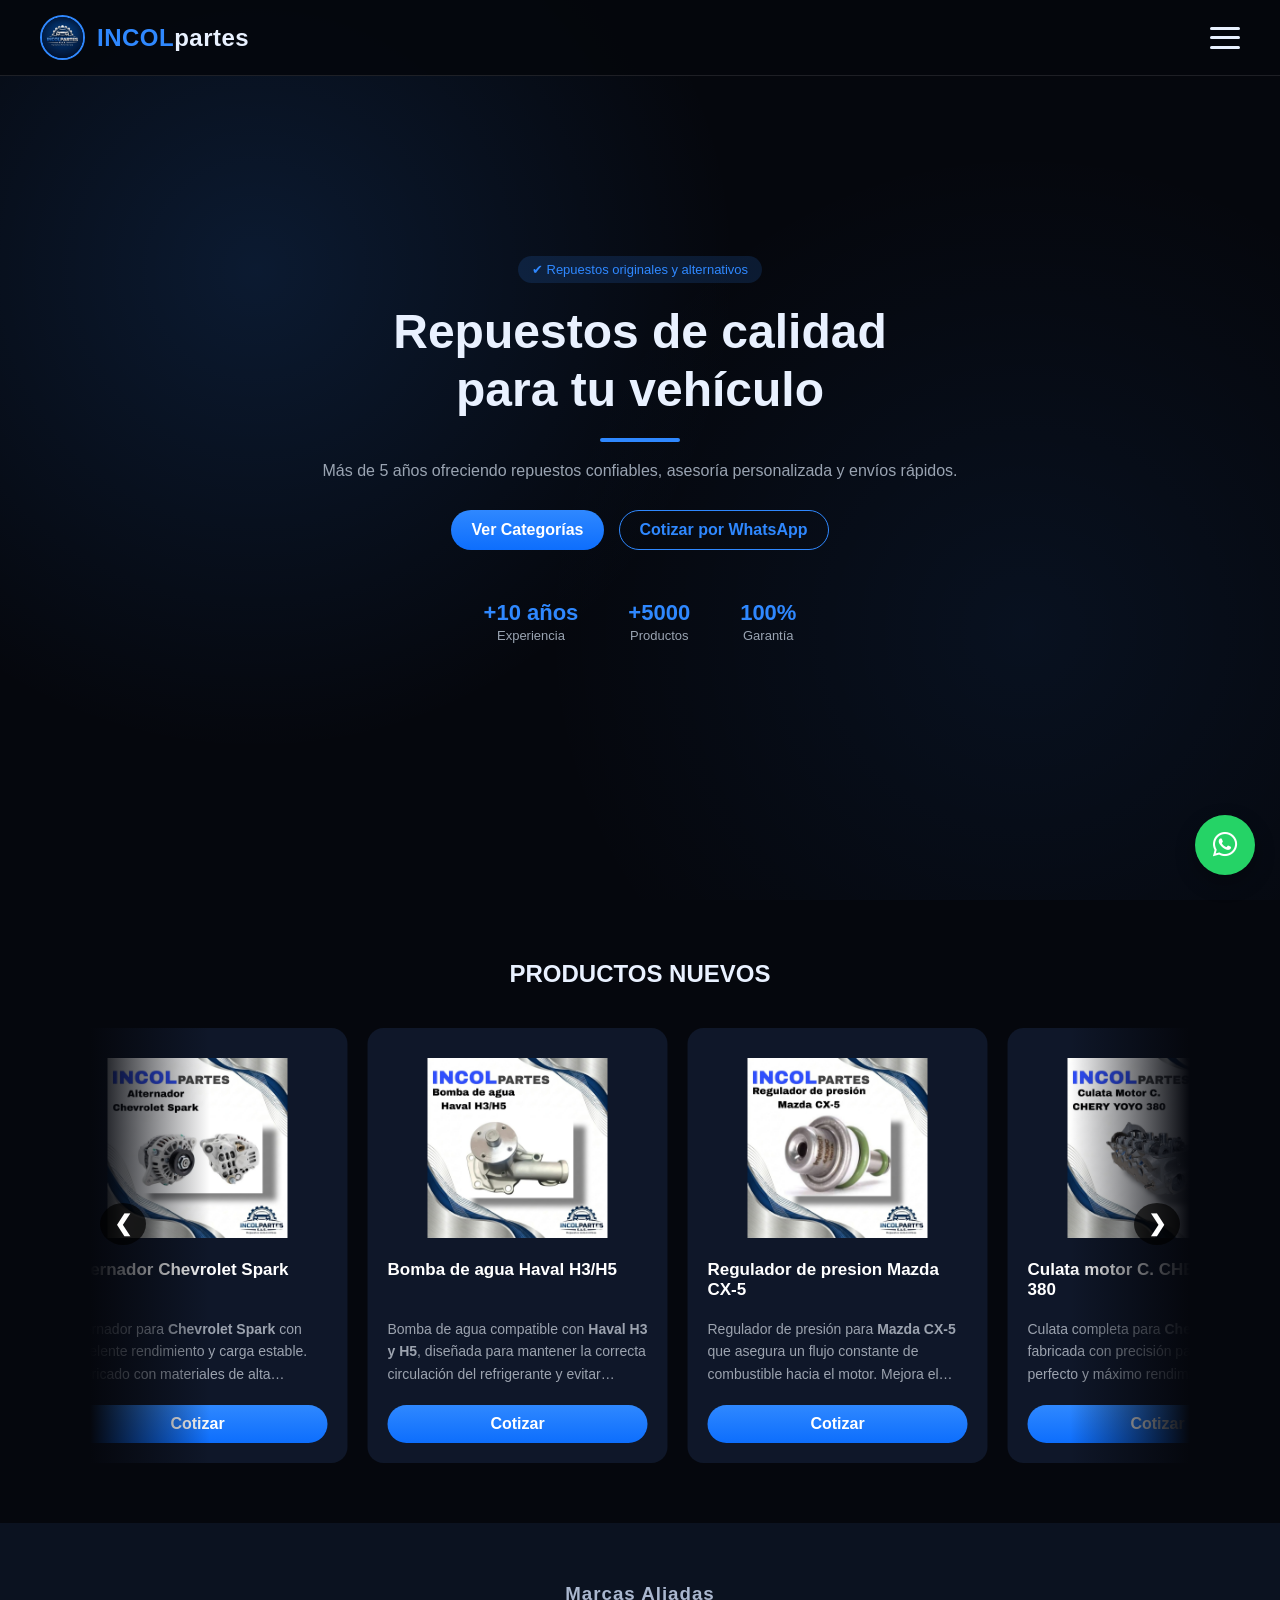
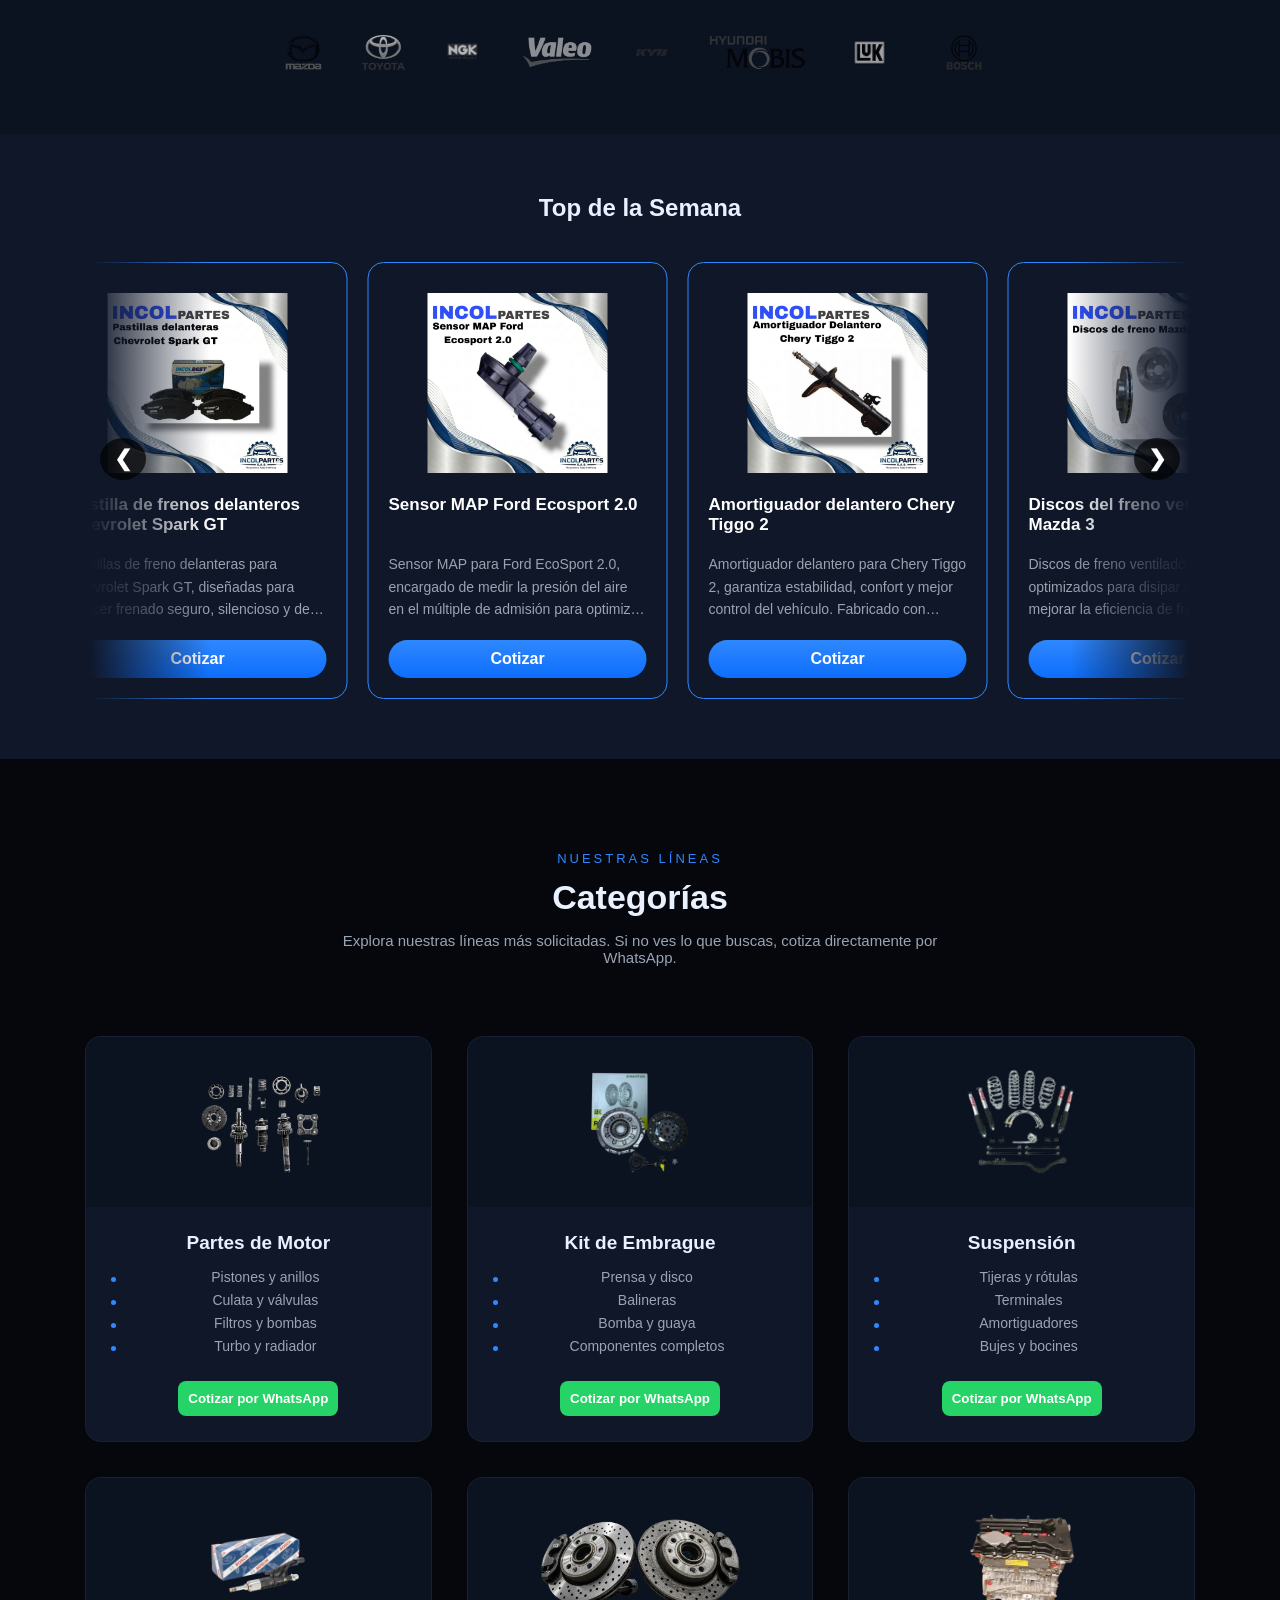
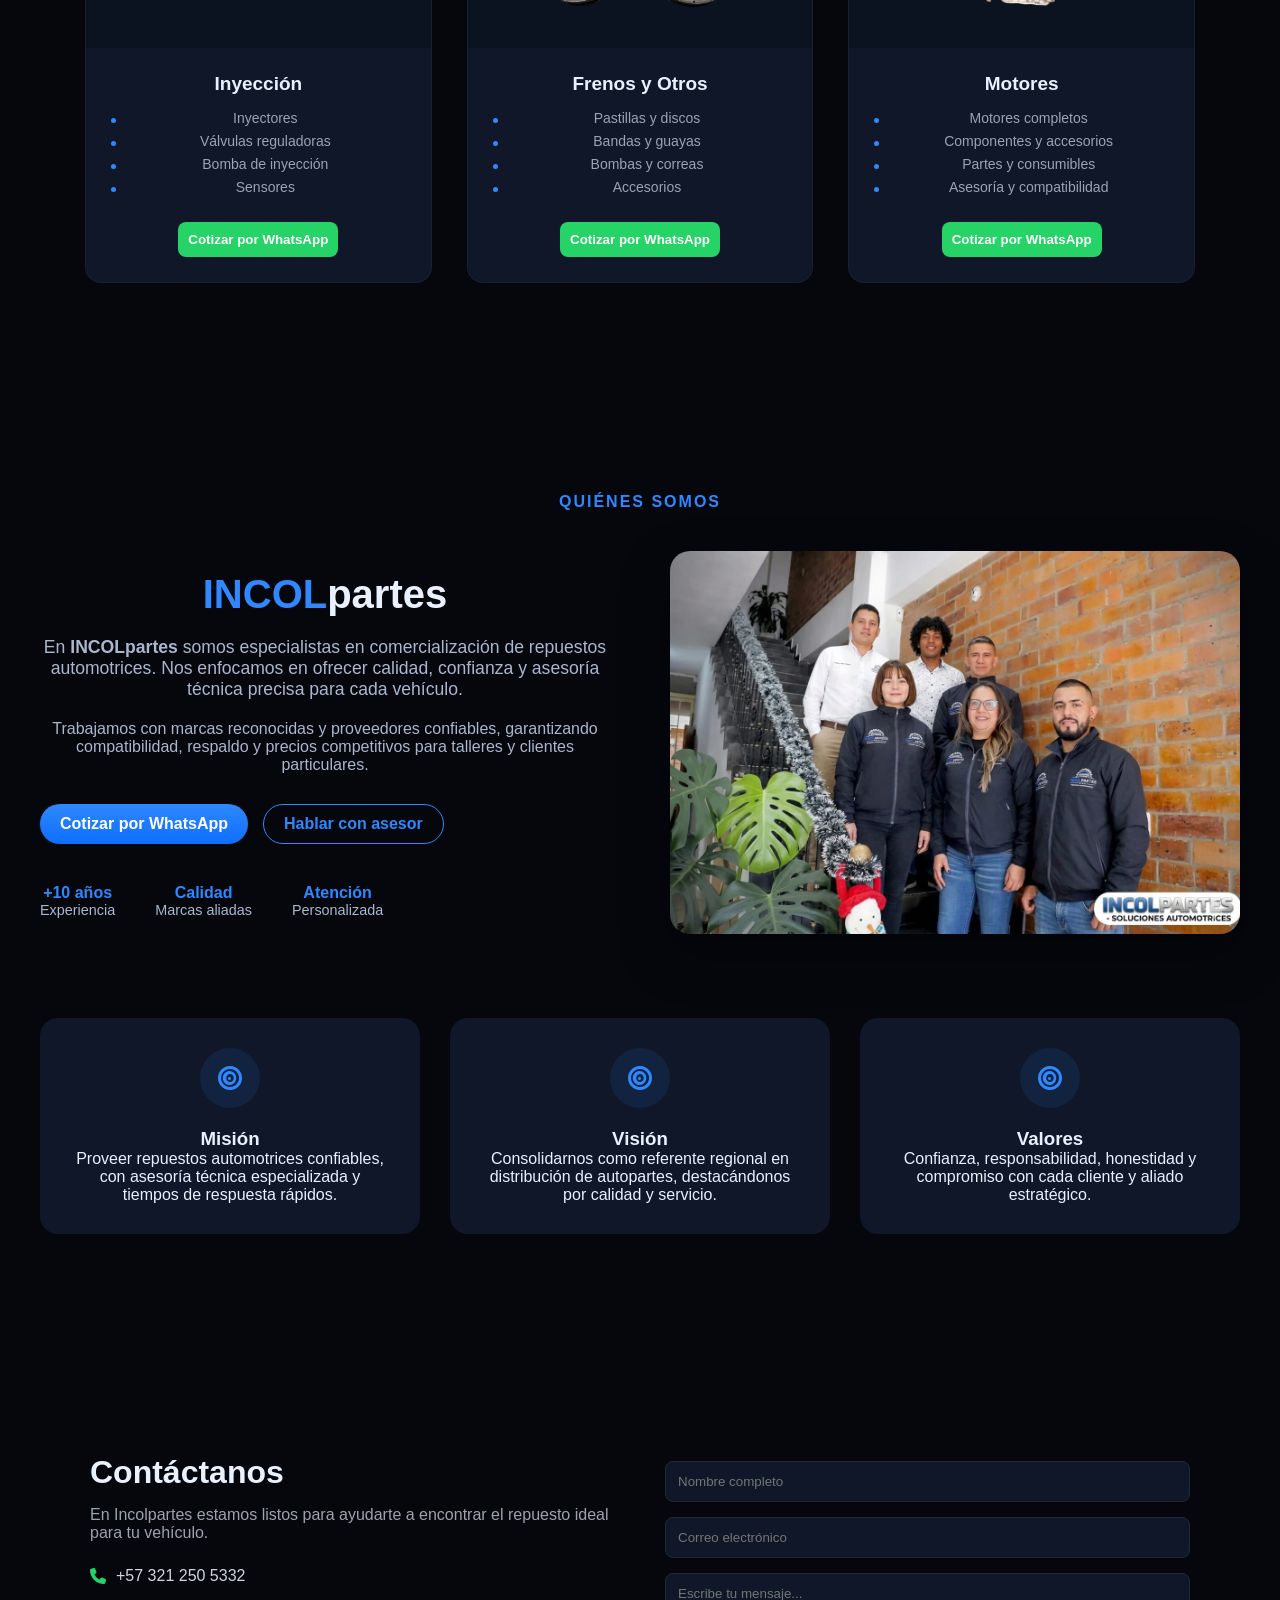
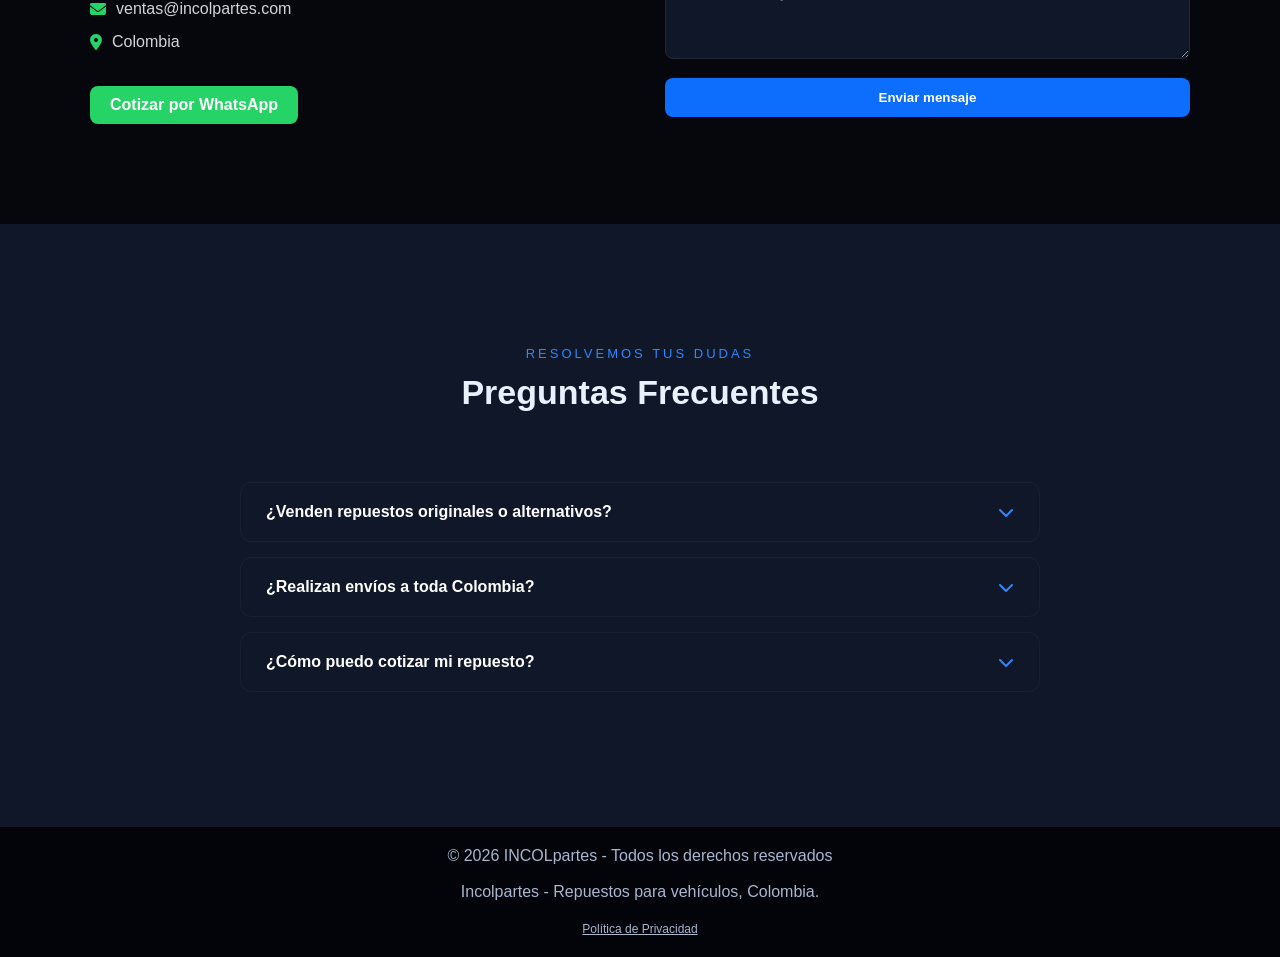
==== index.html @ 08ea93b8 "version final" ====
<!doctype html>
<html lang="es">

<head>
  <meta charset="UTF-8" />
  <meta name="viewport" content="width=device-width, initial-scale=1.0" />
  <meta name="keywords" content="
repuestos,
autopartes,
repuestos para carros,
repuestos hyundai,
repuestos kia,
repuestos ssangyong,
repuestos chevrolet,
autopartes bogotá,
autopartes colombia,
repuestos originales,
repuestos alternativos,
venta de repuestos,
repuestos diésel,
repuestos gasolina,
culatas,
kit de embrague,
suspensión,
inyectores,
frenos,
motores,
cotizar repuestos,
repuestos por whatsapp
">
  <meta name="author" content="INCOLpartes">
  <meta name="robots" content="index, follow">
  <meta name="description"
    content="¿Buscas repuestos para tu Mazda, Kia o Chevrolet? En INCOLpartes cotizamos tus autopartes por WhatsApp con envíos rápidos a toda Colombia. ¡Calidad garantizada!">
  <title>Repuestos para Carros en Colombia | Autopartes Originales INCOLpartes</title>
  <link rel="icon" type="img/png" href="assets/img/logo.jpeg">
  <link rel="stylesheet" href="styles.css" />
  <link rel="stylesheet" href="https://cdnjs.cloudflare.com/ajax/libs/font-awesome/6.5.0/css/all.min.css" />

</head>
<a href="https://wa.me/573212505332?text=Hola,%20quiero%20cotizar%20un%20repuesto" class="whatsapp-float"
  target="_blank">
  <i class="fab fa-whatsapp"></i>
</a>

<body>
  <!-- HEADER -->
  <header class="header">
    <div class="logo-container">
      <a href="index.html" class="logo-link">
        <img src="assets/img/logo.jpeg" alt="Repuestos INCOLpartes en Colombia para toda Colombia" class="logo" />
        <h2 class="brand-text"><span>INCOL</span>partes</h2>
      </a>
    </div>

    <div class="menu-container">
      <div class="hamburger" id="hamburger">
        <span></span>
        <span></span>
        <span></span>
      </div>
      <nav class="dropdown" id="dropdown">
        <a href="index.html">Inicio</a>
        <a href="#categorias-estaticas">Categorías</a>
        <a href="#top">Top Semana</a>
        <a href="#faq">Preguntas</a>
        <a href="#nosotros">Nosotros</a>
        <a href="#contacto">Contacto</a>
      </nav>
    </div>
  </header>

  <!-- HERO -->
  <section class="hero">
    <div class="hero-content">

      <span class="hero-badge">✔ Repuestos originales y alternativos</span>

      <h1>
        Repuestos de calidad<br>
        para tu vehículo
      </h1>

      <div class="hero-line"></div>

      <p>
        Más de 5 años ofreciendo repuestos confiables,
        asesoría personalizada y envíos rápidos.
      </p>

      <div class="hero-buttons">
        <a href="#categorias-estaticas" class="btn-primary">Ver Categorías</a>
        <a href="https://wa.me/573212505332?text=Hola,%20quiero%20cotizar%20un%20repuesto" class="btn-secondary">Cotizar
          por WhatsApp</a>
      </div>

      <div class="hero-stats">
        <div>
          <strong>+10 años</strong>
          <span>Experiencia</span>
        </div>
        <div>
          <strong>+5000</strong>
          <span>Productos</span>
        </div>
        <div>
          <strong>100%</strong>
          <span>Garantía</span>
        </div>
      </div>

    </div>
  </section>

  <!-- CATEGORÍAS -->
  <section id="categorias" class="section carousel-section">
    <h2>PRODUCTOS NUEVOS</h2>

    <div class="carousel-container">
      <div class="carousel">
        <button class="arrow left" onclick="moveSlide('cat', -1)">❮</button>

        <div class="carousel-track" id="cat-track">
          <div class="card">
            <img src="assets/img/A Chevrolet.png" alt="Alternador Chevrolet Spark" loading="lazy" />
            <h3>Alternador Chevrolet Spark</h3>
            <p>Alternador para <strong>Chevrolet Spark</strong> con excelente rendimiento y carga estable. Fabricado con
              materiales de
              alta durabilidad, garantiza un óptimo funcionamiento del sistema eléctrico y mayor vida útil de la
              batería.</p>
            <a href="https://wa.me/573212505332?text=Hola,%20quisiera%20cotizar%20el%20alternador%20del%20Chevrolet%20Spark%20"
              target="_blank" class="btn-primary">
              Cotizar
            </a>
          </div>

          <div class="card">
            <img src="assets/img/BA-Haval.png" alt="Bomba de agua Haval H3/H5" loading="lazy" />
            <h3>Bomba de agua Haval H3/H5</h3>
            <p>Bomba de agua compatible con <strong>Haval H3 y H5</strong>, diseñada para mantener la correcta
              circulación del
              refrigerante y evitar sobrecalentamientos. Alta resistencia y ajuste perfecto para una instalación segura.
            </p>
            <a href="https://wa.me/573212505332?text=Hola,%20quisiera%20cotizar%20la%20bomba%20de%20agua%20haval%20H3/%20H5"
              target="_blank" class="btn-primary">
              Cotizar
            </a>
          </div>

          <div class="card">
            <img src="assets/img/RP-Mazda CX-5.png" alt="Regulador de presion Mazda CX-5" loading="lazy" />
            <h3>Regulador de presion Mazda CX-5</h3>
            <p>Regulador de presión para <strong>Mazda CX-5</strong> que asegura un flujo constante de combustible hacia
              el motor. Mejora
              el rendimiento, la eficiencia y la estabilidad del sistema de inyección.</p>
            <a href="https://wa.me/573212505332?text=Hola,%20quisiera%20cotizar%20el%20Regulador%20de%20presion%20del%20Mazda%20CX-5"
              target="_blank" class="btn-primary">
              Cotizar
            </a>
          </div>

          <div class="card">
            <img src="assets/img/CM Cherry.png" alt="Culata motor C. CHERRY YOYO 380" loading="lazy" />
            <h3>Culata motor C. CHERRY YOYO 380</h3>
            <p>Culata completa para <strong>Chery Yoyo 380</strong>, fabricada con precisión para un sellado perfecto y
              máximo
              rendimiento del motor. Ideal para reparaciones mayores y restauraciones confiables.</p>
            <a href="https://wa.me/573212505332?text=Hola,%20quisiera%20cotizar%20la%20Culata%20del%20motor%20C.%20Cherry%20Yoyo%20380"
              target="_blank" class="btn-primary">
              Cotizar
            </a>
          </div>

          <div class="card">
            <img src="assets/img/BA JINBEI.png" alt="Bomba de aceite JINBEI H2" loading="lazy" />
            <h3>Bomba de aceite JINBEI H2</h3>
            <p>Bomba de aceite para <strong>Jinbei H2</strong>, esencial para la correcta lubricación del motor.
              Mantiene la presión
              adecuada y protege los componentes internos contra el desgaste prematuro.</p>
            <a href="https://wa.me/573212505332?text=Hola,%20quisiera%20cotizar%20la%20la%20Bomba%20de%20aceite%20JINBEI%20H2%20"
              target="_blank" class="btn-primary">
              Cotizar
            </a>
          </div>

          <div class="card">
            <img src="assets/img/KC JAC.png" alt="Kit de Clutch JAC J6" loading="lazy" />
            <h3>Kit de Clutch JAC J6</h3>
            <p>Kit de clutch completo <strong>JAC J6</strong>, incluye disco, prensa y balinera. Proporciona cambios
              suaves, mejor
              transmisión de potencia y mayor durabilidad en condiciones exigentes.</p>
            <a href="https://wa.me/573212505332?text=Hola,%20quisiera%20cotizar%20el%20Kit%20de%20clutch%20JAC%20J6%20"
              target="_blank" class="btn-primary">
              Cotizar
            </a>
          </div>

          <div class="card">
            <img src="assets/img/BG Toyota H.png" alt="Bomba de gasolina Toyota Hilux" loading="lazy" />
            <h3>Bomba de gasolina Toyota Hilux</h3>
            <p>Bomba de gasolina para <strong>Toyota Hilux</strong> con alto desempeño y presión constante. Garantiza un
              suministro
              eficiente de combustible y un arranque confiable en todo momento.</p>
            <a href="https://wa.me/573212505332?text=Hola,%20quisiera%20cotizar%20la%20bomba%20de%20gasolina%20para%20la%20Toyota%20Hilux"
              target="_blank" class="btn-primary">
              Cotizar
            </a>
          </div>

          <div class="card">
            <img src="assets/img/MA Nissan.png" alt="otor de Arranque Nissan TIIDA" loading="lazy" />
            <h3>Motor de Arranque Nissan TIIDA</h3>
            <p>Motor de arranque para <strong>Nissan Tiida</strong>, diseñado para ofrecer encendido rápido y seguro.
              Construcción
              robusta que asegura larga vida útil y desempeño óptimo.</p>
            <a href="https://wa.me/573212505332?text=Hola,%20quisiera%20cotizar%20el%20motor%20de%20arranque%20del%20Nissan%20TIIDA%20"
              target="_blank" class="btn-primary">
              Cotizar
            </a>
          </div>
        </div>

        <button class="arrow right" onclick="moveSlide('cat', 1)">❯</button>
      </div>
    </div>
  </section>

  <section id="marcas" class="brands-section">
    <h3>Marcas Aliadas</h3>

    <div class="brands-container">
      <a href="https://www.mazda.com.co/" target="_blank">
        <img src="assets/img/mazda.png" alt="Mazda" loading="lazy" />
      </a>
      <a href="https://www.toyota.com.co/" target="_blank">
        <img src="assets/img/Toyota.png" alt="Toyota" loading="lazy" />
      </a>
      <a href="https://www.ngk.com/" target="_blank">
        <img src="assets/img/ngk.jpg" alt="NGK" loading="lazy" />
      </a>
      <a href="https://www.valeo.com/en/" target="_blank">
        <img src="assets/img/Valeo.png" alt="Valeo" loading="lazy" />
      </a>
      <a href="https://kybcolombia.com/" target="_blank">
        <img src="assets/img/KYB.png" alt="KYB" loading="lazy" />
      </a>
      <a href="https://www.mobis.com/en/index.do" target="_blank">
        <img src="assets/img/Hyundai_Mobis.png" alt="Hyundai Mobis" loading="lazy" />
      </a>
      <a href="https://www.schaeffler.de/de/" target="_blank">
        <img src="assets/img/luk.png" alt="LUK" loading="lazy" />
      </a>
      <a href="https://www.bosch.com.co/" target="_blank">
        <img src="assets/img/BOSCH.png" alt="Bosch" loading="lazy" />
      </a>
    </div>
  </section>

  <!-- TOP DE LA SEMANA -->
  <section id="top" class="section alt carousel-section">
    <h2>Top de la Semana</h2>

    <div class="carousel-container">
      <div class="carousel">
        <button class="arrow left" onclick="moveSlide('top', -1)">❮</button>

        <div class="carousel-track" id="top-track">
          <div class="card highlight">
            <img src="assets/img/PD Chevrolet.png" loading="lazy" />
            <h3>Pastilla de frenos delanteros Chevrolet Spark GT</h3>
            <p>Pastillas de freno delanteras para Chevrolet Spark GT, diseñadas para ofrecer frenado seguro, silencioso
              y de alta durabilidad. Excelente desempeño tanto en ciudad como en carretera.</p>
            <a href="https://wa.me/573212505332?text=Hola,%20quisiera%20cotizar%20las%20pastillas%20delanteras%20del%20Chevrolet%20Spark%20GT"
              target="_blank" class="btn-primary">
              Cotizar
            </a>
          </div>

          <div class="card highlight">
            <img src="assets/img/sensor MAP Ford.png" loading="lazy" />
            <h3>Sensor MAP Ford Ecosport 2.0</h3>
            <p>Sensor MAP para Ford EcoSport 2.0, encargado de medir la presión del aire en el múltiple de admisión para
              optimizar la mezcla de combustible y mejorar el desempeño del motor.</p>
            <a href="https://wa.me/573212505332?text=Hola,%20quisiera%20cotizar%20el%20sensor%20MAP%20Ecosport%20"
              target="_blank" class="btn-primary">
              Cotizar
            </a>
          </div>

          <div class="card highlight">
            <img src="assets/img/AD Chery.png" loading="lazy" />
            <h3>Amortiguador delantero Chery Tiggo 2</h3>
            <p>Amortiguador delantero para Chery Tiggo 2, garantiza estabilidad, confort y mejor control del vehículo.
              Fabricado con materiales resistentes para mayor vida útil.</p>
            <a href="https://wa.me/573212505332?text=Hola,%20quisiera%20cotizar%20el%20amortiguador%20delanteras%20del%20Chery%20Tiggo%20"
              target="_blank" class="btn-primary">
              Cotizar
            </a>
          </div>

          <div class="card highlight">
            <img src="assets/img/DF Mazda.png" loading="lazy" />
            <h3>Discos del freno ventilado Mazda 3 </h3>
            <p>Discos de freno ventilados para Mazda 3, optimizados para disipar el calor y mejorar la eficiencia de
              frenado. Mayor seguridad y rendimiento en cada trayecto.</p>
            <a href="https://wa.me/573212505332?text=Hola,%20quisiera%20cotizar%20las%20discos%20del%20freno%20ventilado%20Mazda%203"
              target="_blank" class="btn-primary">
              Cotizar
            </a>
          </div>

          <div class="card highlight">
            <img src="assets/img/IH Accent.png" />
            <h3>Inyector de combustible para Hyundai Accent 1.6</h3>
            <p>Inyector de combustible para Hyundai Accent 1.6, proporciona pulverización precisa y eficiente, mejorando
              el rendimiento del motor y el consumo de combustible.</p>
            <a href="https://wa.me/573212505332?text=Hola,%20quisiera%20cotizar%20el%20inyector%20combustible%20para%20el%20Hyundai%20Accent%201.6"
              target="_blank" class="btn-primary">
              Cotizar
            </a>
          </div>

          <div class="card highlight">
            <img src="assets/img/RA Toyota.png" loading="lazy" />
            <h3>Radiador de aluminio para Toyota Prado</h3>
            <p>Radiador de aluminio para Toyota Prado, diseñado para mantener la temperatura ideal del motor y evitar
              sobrecalentamientos. Alta resistencia y excelente capacidad de enfriamiento.</p>
            <a href="https://wa.me/573212505332?text=Hola,%20quisiera%20cotizar%20el%20radiador%20de%20aluminio%20para%20el%20Toyota%20Prado"
              target="_blank" class="btn-primary">
              Cotizar
            </a>
          </div>
        </div>
        <button class="arrow right" onclick="moveSlide('top', 1)">❯</button>
      </div>
  </section>

  <section class="section categories-static" id="categorias-estaticas">
    <div class="container">
      <div class="section__head categories__head">
        <span class="categories__kicker">NUESTRAS LÍNEAS</span>
        <h2>Categorías</h2>
        <p>
          Explora nuestras líneas más solicitadas. Si no ves lo que buscas,
          cotiza directamente por WhatsApp.
        </p>
      </div>

      <div class="categories__grid">
        <!-- 1 -->
        <article class="cat-card">
          <div class="cat-card__media">
            <img src="assets/img/partesmotor.jpg" alt="Partes de motor" loading="lazy" />
          </div>
          <div class="cat-card__body">
            <h3>Partes de Motor</h3>
            <ul>
              <li>Pistones y anillos</li>
              <li>Culata y válvulas</li>
              <li>Filtros y bombas</li>
              <li>Turbo y radiador</li>
            </ul>
            <a href="https://wa.me/573212505332?text=Quisiera%20cotizar%20unos%20repuestos%20del%20motor"
              target="_blank">
              <button class="cat-card__btn btn-whatsapp" data-text="Hola, quiero cotizar partes de motor.">
                Cotizar por WhatsApp
              </button>
            </a>
          </div>
        </article>

        <!-- 2 -->
        <article class="cat-card">
          <div class="cat-card__media">
            <img src="assets/img/kitembrague.jpg" alt="Kit de embrague" loading="lazy" />
          </div>
          <div class="cat-card__body">
            <h3>Kit de Embrague</h3>
            <ul>
              <li>Prensa y disco</li>
              <li>Balineras</li>
              <li>Bomba y guaya</li>
              <li>Componentes completos</li>
            </ul>
            <a href="https://wa.me/573212505332?text=Quisiera%20cotizar%20el%20kit%20de%20embrague" target="_blank">
              <button class="cat-card__btn btn-whatsapp" data-text="Hola, quiero cotizar kit de embrague.">
                Cotizar por WhatsApp
              </button>
            </a>
          </div>
        </article>

        <!-- 3 -->
        <article class="cat-card">
          <div class="cat-card__media">
            <img src="assets/img/suspension.jpg" alt="Suspensión" loading="lazy" />
          </div>
          <div class="cat-card__body">
            <h3>Suspensión</h3>
            <ul>
              <li>Tijeras y rótulas</li>
              <li>Terminales</li>
              <li>Amortiguadores</li>
              <li>Bujes y bocines</li>
            </ul>
            <a href="https://wa.me/573212505332?text=Quiero%20cotizar%20repuestos%20de%20la%20suspension."
              target="_blank">
              <button class="cat-card__btn btn-whatsapp" data-text="Hola, quiero cotizar repuestos de suspensión.">
                Cotizar por WhatsApp
              </button>
            </a>
          </div>
        </article>

        <!-- 4 -->
        <article class="cat-card">
          <div class="cat-card__media">
            <img src="assets/img/inyectores.jpg" alt="Inyección" loading="lazy" />
          </div>
          <div class="cat-card__body">
            <h3>Inyección</h3>
            <ul>
              <li>Inyectores</li>
              <li>Válvulas reguladoras</li>
              <li>Bomba de inyección</li>
              <li>Sensores</li>
            </ul>
            <a href="https://wa.me/573212505332?text=Quisiera%20cotizar%20los%20repuestos%20de%20la%20inyeccion%20del%20"
              target="_blank">
              <button class="cat-card__btn btn-whatsapp" data-text="Hola, quiero cotizar repuestos de inyección.">
                Cotizar por WhatsApp
              </button>
            </a>
          </div>
        </article>

        <!-- 5 -->
        <article class="cat-card">
          <div class="cat-card__media">
            <img src="assets/img/frenos.jpg" alt="Frenos y otros" loading="lazy" />
          </div>
          <div class="cat-card__body">
            <h3>Frenos y Otros</h3>
            <ul>
              <li>Pastillas y discos</li>
              <li>Bandas y guayas</li>
              <li>Bombas y correas</li>
              <li>Accesorios</li>
            </ul>
            <a href="https://wa.me/573212505332?text=Quisiera%20cotizar%20los%20frenos%20del%20" target="_blank">
              <button class="cat-card__btn btn-whatsapp" data-text="Hola, quiero cotizar frenos y otros repuestos.">
                Cotizar por WhatsApp
              </button>
            </a>
          </div>
        </article>

        <!-- 6 -->
        <article class="cat-card">
          <div class="cat-card__media">
            <img src="assets/img/motores.jpg" alt="Motores" loading="lazy" />
          </div>
          <div class="cat-card__body">
            <h3>Motores</h3>
            <ul>
              <li>Motores completos</li>
              <li>Componentes y accesorios</li>
              <li>Partes y consumibles</li>
              <li>Asesoría y compatibilidad</li>
            </ul>
            <a href="https://wa.me/573212505332?text=Quisiera%20cotizar%20el%20motor%20del%20" target="_blank">
              <button class="cat-card__btn btn-whatsapp" data-text="Hola, quiero cotizar motores.">
                Cotizar por WhatsApp
              </button>
            </a>
          </div>
        </article>
      </div>
    </div>
  </section>

  <!-- NOSOTROS -->
  <section class="section about" id="nosotros">
    <div class="container">
      <div class="about__badge">Quiénes somos</div>

      <div class="about__grid">
        <div class="about__text">
          <h2><span>INCOL</span>partes</h2>

          <p class="about__lead">
            En <strong>INCOLpartes</strong> somos especialistas en
            comercialización de repuestos automotrices. Nos enfocamos en
            ofrecer calidad, confianza y asesoría técnica precisa para cada
            vehículo.
          </p>

          <p class="about__p">
            Trabajamos con marcas reconocidas y proveedores confiables,
            garantizando compatibilidad, respaldo y precios competitivos para
            talleres y clientes particulares.
          </p>

          <div class="about__actions">
            <a href="https://wa.me/573212505332?text=Hola,%20quiero%20cotizar%20un%20repuesto" target="_blank"
              class="btn-primary">
              Cotizar por WhatsApp
            </a>

            <a href="#contacto" class="btn-secondary"> Hablar con asesor </a>
          </div>

          <div class="about__stats">
            <div class="stat">
              <div class="stat__n">+10 años</div>
              <div class="stat__t">Experiencia</div>
            </div>

            <div class="stat">
              <div class="stat__n">Calidad</div>
              <div class="stat__t">Marcas aliadas</div>
            </div>

            <div class="stat">
              <div class="stat__n">Atención</div>
              <div class="stat__t">Personalizada</div>
            </div>
          </div>
        </div>

        <div class="about__media">
          <img src="assets/img/INCOLpartes.jpeg" alt="INCOLpartes sede" loading="lazy" />
        </div>
      </div>

      <div class="about__cards">
        <article class="about-card">
          <div class="about-card__icon">
            <i class="fa-solid fa-bullseye"></i>
          </div>
          <h3>Misión</h3>
          <p>
            Proveer repuestos automotrices confiables, con asesoría técnica
            especializada y tiempos de respuesta rápidos.
          </p>
        </article>

        <article class="about-card">
          <div class="about-card__icon">
            <i class="fa-solid fa-bullseye"></i>
          </div>
          <h3>Visión</h3>
          <p>
            Consolidarnos como referente regional en distribución de
            autopartes, destacándonos por calidad y servicio.
          </p>
        </article>

        <article class="about-card">
          <div class="about-card__icon">
            <i class="fa-solid fa-bullseye"></i>
          </div>
          <h3>Valores</h3>
          <p>
            Confianza, responsabilidad, honestidad y compromiso con cada
            cliente y aliado estratégico.
          </p>
        </article>
      </div>
    </div>
  </section>

  <!-- CONTACTO -->
  <section id="contacto" class="contact-section">
    <div class="contact-container">

      <div class="contact-info">
        <h2>Contáctanos</h2>
        <p>En Incolpartes estamos listos para ayudarte a encontrar el repuesto ideal para tu vehículo.</p>

        <div class="contact-item">
          <i class="fas fa-phone"></i>
          <span>+57 321 250 5332</span>
        </div>

        <div class="contact-item">
          <i class="fas fa-envelope"></i>
          <span>ventas@incolpartes.com</span>
        </div>

        <div class="contact-item">
          <i class="fas fa-map-marker-alt"></i>
          <span>Colombia</span>
        </div>

        <a href="https://wa.me/573212505332?text=Hola,%20quiero%20cotizar%20un%20repuesto" class="btn-whatsapp"
          target="_blank">
          Cotizar por WhatsApp
        </a>
      </div>

      <div class="contact-form">
        <form action="form.php" method="POST">

          <input type="text" name="name" placeholder="Nombre completo" required>

          <input type="email" name="email" placeholder="Correo electrónico" required>

          <textarea name="message" placeholder="Escribe tu mensaje..." rows="4" required></textarea>

          <button type="submit">Enviar mensaje</button>

        </form>
      </div>

    </div>
  </section>

  <section class="section alt faq-section" id="faq">
    <div class="container">
      <div class="categories__head">
        <span class="categories__kicker">RESOLVEMOS TUS DUDAS</span>
        <h2>Preguntas Frecuentes</h2>
      </div>

      <div class="faq-container">
        <div class="faq-item">
          <div class="faq-question">
            <h3>¿Venden repuestos originales o alternativos?</h3>
            <i class="fas fa-chevron-down"></i>
          </div>
          <div class="faq-answer">
            <p>En <strong>INCOLpartes</strong> manejamos ambas líneas. Contamos con repuestos originales para
              <strong>Hyundai, Kia y Chevrolet</strong>, además de opciones alternativas de alta calidad con garantía.
            </p>
          </div>
        </div>

        <div class="faq-item">
          <div class="faq-question">
            <h3>¿Realizan envíos a toda Colombia?</h3>
            <i class="fas fa-chevron-down"></i>
          </div>
          <div class="faq-answer">
            <p>¡Así es! Despachamos diariamente desde Bogotá a Medellín, Cali, Barranquilla y cualquier rincón del país.
              Tu repuesto llega rápido y seguro.</p>
          </div>
        </div>

        <div class="faq-item">
          <div class="faq-question">
            <h3>¿Cómo puedo cotizar mi repuesto?</h3>
            <i class="fas fa-chevron-down"></i>
          </div>
          <div class="faq-answer">
            <p>Solo haz clic en el botón de WhatsApp y envíanos el <strong>modelo de tu carro</strong> o una foto de la
              pieza. Te responderemos de inmediato con disponibilidad y precio.</p>
          </div>
        </div>
      </div>
    </div>
  </section>



  <footer>
    <p>© 2026 INCOLpartes - Todos los derechos reservados</p>
    <br>
    <p>Incolpartes - Repuestos para vehículos, Colombia.</p>
    <br>
    <a href="privacidad.html" style="color: var(--muted); font-size: 12px;">Política de Privacidad</a>
  </footer>

  <script src="script.js"></script>
</body>

</html>
---- styles.css ----
/* =========================================
   1. VARIABLES Y ESTILOS GLOBALES
   ========================================= */
:root {
  --bg: #05070d;
  --bg-soft: #0f1729;
  --primary: #0d6efd;
  --primary-soft: #2f88ff;
  --text: #e9f1ff;
  --muted: #aab7cf;
}

* {
  margin: 0;
  padding: 0;
  box-sizing: border-box;
  font-family: Inter, sans-serif;
}

body {
  background: var(--bg);
  color: var(--text);
  scroll-behavior: smooth;
}

.container {
  max-width: 1200px;
  margin: auto;
}

.section {
  padding: 120px 40px;
  text-align: center;
}

.section.alt {
  background: var(--bg-soft);
}

/* =========================================
   2. COMPONENTES (BOTONES Y FLOATS)
   ========================================= */
button,
.btn-primary,
.btn-secondary,
.btn-whatsapp {
  padding: 10px 20px;
  border-radius: 25px;
  border: none;
  cursor: pointer;
  font-weight: bold;
  text-decoration: none;
  display: inline-block;
}

.btn-primary {
  background: linear-gradient(180deg, var(--primary-soft), var(--primary));
  display: inline-flex;
  align-items: center;
  justify-content: center;
  text-decoration: none; 
  color: white;
  transition: 0.3s ease;
}

.btn-primary:hover {
  transform: translateY(-3px);
  box-shadow: 0 10px 25px rgba(47, 136, 255, 0.4);
}

.btn-secondary {
  background: transparent;
  border: 1px solid var(--primary-soft);
  color: var(--primary-soft);
}

.btn-whatsapp {
  background: #25D366;
  color: white;
  margin-top: 20px;
  border-radius: 8px;
  transition: 0.3s;
}

.btn-whatsapp:hover {
  transform: scale(1.05);
}

.whatsapp-float {
  position: fixed;
  bottom: 25px;
  right: 25px;
  width: 60px;
  height: 60px;
  background: #25D366;
  color: white;
  font-size: 28px;
  border-radius: 50%;
  display: flex;
  align-items: center;
  justify-content: center;
  text-decoration: none;
  box-shadow: 0 8px 20px rgba(0, 0, 0, 0.3);
  z-index: 999;
  transition: 0.3s ease;
animation: whatsappPulse 2s infinite;

}
@keyframes whatsappPulse {
  0% {
    transform: scale(1);
    box-shadow: 0 0 0 0 rgba(37, 211, 102, 0.7);
  }

  70% {
    transform: scale(1.08);
    box-shadow: 0 0 0 15px rgba(37, 211, 102, 0);
  }

  100% {
    transform: scale(1);
    box-shadow: 0 0 0 0 rgba(37, 211, 102, 0);
  }
}
.whatsapp-float:hover {
  transform: scale(1.1);
}

/* =========================================
   3. HEADER Y NAVEGACIÓN
   ========================================= */
.header {
  position: fixed;
  width: 100%;
  background: rgba(5, 7, 13, 0.9);
  display: flex;
  justify-content: space-between;
  align-items: center;
  padding: 15px 40px;
  border-bottom: 1px solid rgba(255, 255, 255, 0.1);
  z-index: 1000;
}

.logo-container {
  display: flex;
  align-items: center;
}

.logo-link {
  text-decoration: none;
  color: inherit;
  display: flex;
  align-items: center;
}

.logo {
  height: 45px;
  width: 45px;
  object-fit: cover;
  border-radius: 50%;
  border: 2px solid var(--primary-soft);
  margin-right: 12px;
}

.brand-text {
  font-weight: 800;
  letter-spacing: 0.5px;
}

.brand-text span {
  color: var(--primary-soft);
}

nav a {
  color: var(--muted);
  margin-left: 20px;
  text-decoration: none;
  font-weight: 500;
}

nav a:hover {
  color: var(--primary-soft);
}

/* MENU HAMBURGUESA Y DROPDOWN */
.menu-container {
  position: relative;
}

.hamburger {
  width: 30px;
  height: 22px;
  display: flex;
  flex-direction: column;
  justify-content: space-between;
  cursor: pointer;
}

.hamburger span {
  height: 3px;
  width: 100%;
  background: var(--text);
  border-radius: 5px;
  transition: 0.3s;
}

.hamburger.active span:nth-child(1) {
  transform: rotate(45deg) translateY(9px);
}

.hamburger.active span:nth-child(2) {
  opacity: 0;
}

.hamburger.active span:nth-child(3) {
  transform: rotate(-45deg) translateY(-9px);
}

.dropdown {
  position: absolute;
  right: 0;
  top: 50px;
  background: #0f1729;
  border: 1px solid rgba(255, 255, 255, 0.1);
  border-radius: 12px;
  padding: 10px 0;
  display: none;
  min-width: 180px;
  box-shadow: 0 15px 40px rgba(0, 0, 0, 0.4);
}

.dropdown.active {
  display: block;
}

.dropdown a {
  display: block;
  padding: 10px 20px;
  color: var(--muted);
  text-decoration: none;
  transition: 0.3s;
}

.dropdown a:hover {
  background: rgba(47, 136, 255, 0.15);
  color: var(--primary-soft);
}

/* =========================================
   4. HERO SECTION
   ========================================= */
.hero {
  min-height: 100vh;
  display: flex;
  align-items: center;
  justify-content: center;
  text-align: center;
  padding: 0 20px;
  position: relative;
  overflow: hidden;
  background:
    radial-gradient(circle at 20% 30%, rgba(47, 136, 255, 0.15), transparent 40%),
    radial-gradient(circle at 80% 70%, rgba(47, 136, 255, 0.08), transparent 40%),
    #05070d;
}

.hero-content {
  max-width: 800px;
  z-index: 2;
}

.hero-badge {
  display: inline-block;
  background: rgba(47, 136, 255, 0.15);
  color: var(--primary-soft);
  padding: 6px 14px;
  border-radius: 50px;
  font-size: 13px;
  margin-bottom: 20px;
}

.hero h1 {
  font-size: 48px;
  line-height: 1.2;
  margin-bottom: 15px;
}

.hero-line {
  width: 80px;
  height: 4px;
  background: var(--primary-soft);
  margin: 20px auto;
  border-radius: 2px;
}

.hero p {
  font-size: 16px;
  color: #9aa4b2;
  margin-bottom: 30px;
}

.hero-buttons {
  display: flex;
  gap: 15px;
  justify-content: center;
  flex-wrap: wrap;
}

.hero-stats {
  display: flex;
  justify-content: center;
  gap: 50px;
  margin-top: 50px;
  flex-wrap: wrap;
}

.hero-stats strong {
  display: block;
  font-size: 22px;
  color: var(--primary-soft);
}

.hero-stats span {
  font-size: 13px;
  color: #9aa4b2;
}

/* =========================================
   5. CARDS Y GRIDS GENERALES
   ========================================= */
.card-grid {
  margin-top: 40px;
  display: grid;
  gap: 30px;
  grid-template-columns: repeat(auto-fit, minmax(250px, 1fr));
  align-items: stretch;
}

.card {
  background: var(--bg-soft);
  padding: 25px;
  border-radius: 18px;
  display: flex;
  flex-direction: column;
  text-align: left;
  transition: 0.3s ease;
  height: 100%;
}

.card:hover {
  transform: translateY(-8px);
  box-shadow: 0 10px 30px rgba(0, 0, 0, 0.25);
}

.card img {
  width: 100%;
  height: 200px;
  object-fit: contain;
  padding: 10px;
  border-radius: 12px;
  margin-bottom: 12px;
}

.card h3 {
  font-size: 17px;
  font-weight: 600;
  margin-bottom: 10px;
  color: white;
  min-height: 48px;
}

.card p {
  font-size: 14px;
  line-height: 1.6;
  color: #9ca3af;
  margin-bottom: 20px;
  display: -webkit-box;
  -webkit-line-clamp: 3;
  line-clamp: 3;
  -webkit-box-orient: vertical;
  box-orient: vertical;
  overflow: hidden;
}

.card .btn-secondary {
  margin-top: auto;
  padding: 10px 16px;
  border-radius: 8px;
}

.highlight {
  border: 1px solid var(--primary-soft);
}

/* =========================================
   6. CATEGORÍAS ESTÁTICAS
   ========================================= */
.categories-static {
  background: #05070d;
  padding: 90px 0;
}

.categories-static .container {
  max-width: 1150px;
  margin: auto;
  padding: 0 20px;
}

.categories__head {
  text-align: center;
  margin-bottom: 70px;
}

.categories__kicker {
  display: inline-block;
  font-size: 13px;
  letter-spacing: 3px;
  text-transform: uppercase;
  color: var(--primary-soft);
  margin-bottom: 12px;
}

.categories__head h2 {
  font-size: 34px;
  margin-bottom: 15px;
}

.categories__head p {
  color: #9aa4b2;
  max-width: 600px;
  margin: auto;
  font-size: 15px;
}

.categories__grid {
  display: grid;
  grid-template-columns: repeat(auto-fit, minmax(280px, 1fr));
  gap: 35px;
}

.cat-card {
  background: #0f1729;
  border-radius: 16px;
  overflow: hidden;
  transition: 0.35s ease;
  border: 1px solid rgba(255, 255, 255, 0.04);
  display: flex;
  flex-direction: column;
}

.cat-card:hover {
  transform: translateY(-6px);
  border: 1px solid rgba(47, 136, 255, 0.35);
  box-shadow: 0 20px 50px rgba(0, 0, 0, 0.45);
}

.cat-card__media {
  background: #0b1220;
  padding: 30px;
  display: flex;
  justify-content: center;
  align-items: center;
}

.cat-card__media img {
  max-height: 110px;
  object-fit: contain;
  transition: transform 0.3s ease;
}

.cat-card:hover .cat-card__media img {
  transform: scale(1.08);
}

.cat-card__body {
  padding: 25px;
  flex: 1;
  display: flex;
  flex-direction: column;
}

.cat-card__body h3 {
  margin-bottom: 15px;
  font-size: 19px;
}

.cat-card__body ul {
  list-style: none;
  padding: 0;
  margin-bottom: 20px;
}

.cat-card__body ul li {
  font-size: 14px;
  color: #9aa4b2;
  margin-bottom: 7px;
  padding-left: 14px;
  position: relative;
}

.cat-card__body ul li::before {
  content: "";
  width: 5px;
  height: 5px;
  background: var(--primary-soft);
  border-radius: 50%;
  position: absolute;
  left: 0;
  top: 8px;
}

.cat-card__btn {
  margin-top: auto;
  padding: 10px;
  border-radius: 8px;
  font-weight: 600;
  transition: 0.3s ease;
}

.cat-card__btn:hover {
  transform: scale(1.03);
}

/* =========================================
   7. ABOUT SECTION
   ========================================= */
.about {
  padding: 120px 20px;
}

.about__badge {
  text-align: center;
  color: var(--primary-soft);
  font-weight: 600;
  margin-bottom: 40px;
  letter-spacing: 2px;
  text-transform: uppercase;
}

.about__grid {
  display: grid;
  grid-template-columns: 1fr 1fr;
  gap: 60px;
  align-items: center;
}

.about__text h2 {
  font-size: 2.5rem;
  margin-bottom: 20px;
}

.about__text h2 span {
  color: var(--primary-soft);
}

.about__lead {
  font-size: 1.1rem;
  color: var(--muted);
  margin-bottom: 20px;
}

.about__p {
  color: var(--muted);
  margin-bottom: 30px;
}

.about__actions {
  display: flex;
  gap: 15px;
  margin-bottom: 40px;
}

.about__stats {
  display: flex;
  gap: 40px;
}

.stat__n {
  font-weight: bold;
  color: var(--primary-soft);
}

.stat__t {
  font-size: 0.9rem;
  color: var(--muted);
}

.about__media img {
  width: 100%;
  border-radius: 20px;
  object-fit: cover;
  box-shadow: 0 20px 50px rgba(0, 0, 0, 0.4);
}

/* MISIÓN, VISIÓN, VALORES */
.about__cards {
  margin-top: 80px;
  display: grid;
  grid-template-columns: repeat(auto-fit, minmax(250px, 1fr));
  gap: 30px;
}

.about-card {
  background: #0f1729;
  padding: 30px;
  border-radius: 18px;
  text-align: center;
  transition: 0.3s ease;
}

.about-card:hover {
  transform: translateY(-8px);
}

.about-card__icon {
  width: 60px;
  height: 60px;
  margin: 0 auto 20px auto;
  display: flex;
  align-items: center;
  justify-content: center;
  background: rgba(47, 136, 255, 0.1);
  border-radius: 50%;
  color: var(--primary-soft);
  font-size: 24px;
}

/* =========================================
   8. MARCAS ALIADAS
   ========================================= */
.brands-section {
  padding: 60px 20px;
  text-align: center;
  background: #0b1220;
}

.brands-section h3 {
  margin-bottom: 30px;
  font-weight: 600;
  color: var(--muted);
  letter-spacing: 1px;
}

.brands-container {
  display: flex;
  justify-content: center;
  align-items: center;
  gap: 40px;
  flex-wrap: wrap;
  opacity: 0.7;
}

.brands-container img {
  height: 35px;
  width: auto;
  filter: grayscale(100%);
  transition: 0.3s ease;
}

.brands-container img:hover {
  filter: grayscale(0%);
  opacity: 1;
  transform: scale(1.05);
}

/* =========================================
   9. CONTACTO
   ========================================= */
.contact-section {
  background: #05070d;
  padding: 100px 40px;
}

.contact-container {
  max-width: 1100px;
  margin: auto;
  display: grid;
  grid-template-columns: repeat(auto-fit, minmax(300px, 1fr));
  gap: 50px;
  align-items: center;
}

.contact-info h2 {
  font-size: 32px;
  margin-bottom: 15px;
}

.contact-info p {
  color: #9ca3af;
  margin-bottom: 25px;
}

.contact-item {
  display: flex;
  align-items: center;
  gap: 10px;
  margin-bottom: 15px;
  color: #d1d5db;
}

.contact-item i {
  color: #25D366;
}

.contact-form input,
.contact-form textarea {
  width: 100%;
  padding: 12px;
  margin-bottom: 15px;
  background: #0f1729;
  border: 1px solid #1f2937;
  border-radius: 8px;
  color: white;
}

.contact-form button {
  width: 100%;
  padding: 12px;
  background: var(--primary);
  border: none;
  border-radius: 8px;
  color: white;
  font-weight: 600;
  cursor: pointer;
}
/* =========================================
   12. FAQ ACORDEÓN (ESTILO DARK)
   ========================================= */
.faq-container {
  max-width: 800px;
  margin: 0 auto;
  text-align: left;
}

.faq-item {
  background: var(--bg-soft);
  margin-bottom: 15px;
  border-radius: 12px;
  border: 1px solid rgba(255, 255, 255, 0.04);
  overflow: hidden;
  transition: 0.3s;
}

.faq-question {
  padding: 20px 25px;
  display: flex;
  justify-content: space-between;
  align-items: center;
  cursor: pointer;
  user-select: none;
}

.faq-question h3 {
  font-size: 16px;
  color: white;
  margin: 0;
}

.faq-question i {
  color: var(--primary-soft);
  transition: transform 0.3s ease;
}

.faq-answer {
  max-height: 0;
  overflow: hidden;
  transition: max-height 0.4s cubic-bezier(0.4, 0, 0.2, 1);
  background: rgba(255, 255, 255, 0.02);
}

.faq-answer p {
  padding: 0 25px 20px 25px;
  color: var(--muted);
  font-size: 14px;
  line-height: 1.6;
}

/* Estado Activo */
.faq-item.active {
  border: 1px solid rgba(47, 136, 255, 0.4);
}

.faq-item.active .faq-answer {
  max-height: 200px; /* Suficiente para el texto */
}

.faq-item.active .faq-question i {
  transform: rotate(180deg);
}



/* =========================================
   10. CARRUSEL Y FOOTER
   ========================================= */
.carousel-section {
  padding: 60px 0;
}

.carousel-container {
  max-width: 1100px;
  margin: auto;
  position: relative;
  overflow: hidden;
}

.carousel-container::before,
.carousel-container::after {
  content: "";
  position: absolute;
  top: 0;
  width: 120px;
  height: 100%;
  z-index: 3;
  pointer-events: none;
}

.carousel-container::before {
  left: 0;
  background: linear-gradient(to right, #05070d, transparent);
}

.carousel-container::after {
  right: 0;
  background: linear-gradient(to left, #05070d, transparent);
}

#top .carousel-container::before {
  background: linear-gradient(to right, #0f1729, transparent);
}

#top .carousel-container::after {
  background: linear-gradient(to left, #0f1729, transparent);
}

.carousel {
  position: relative;
  margin-top: 40px;
  overflow: hidden;
}

.carousel-track {
  display: flex;
  gap: 20px;
  width: max-content;
}

/* Re-utilización de .card dentro de carrusel */
.carousel .card {
  flex: 0 0 300px;
  background: #0f1729;
  padding: 20px;
  border-radius: 16px;
  transition: transform 0.3s ease;
  position: relative;
}

.carousel .card:hover {
  transform: translateY(-10px);
  z-index: 5;
}

.arrow {
  position: absolute;
  top: 45%;
  transform: translateY(-50%);
  background: rgba(0, 0, 0, 0.7);
  border: none;
  color: white;
  font-size: 22px;
  padding: 8px 14px;
  cursor: pointer;
  border-radius: 50%;
  z-index: 100;
}

.arrow.left { left: 10px; }
.arrow.right { right: 10px; }
.arrow:hover { background: var(--primary); }

footer {
  text-align: center;
  padding: 20px;
  background: #02040a;
  color: var(--muted);
}

/* =========================================
   11. MEDIA QUERIES (RESPONSIVE)
   ========================================= */
@media (max-width: 1024px) {
  .hero h1 {
    font-size: 2.3rem;
  }
  nav {
    display: none;
  }
}

@media (max-width: 900px) {
  .about__grid {
    grid-template-columns: 1fr;
  }
  .about__stats {
    flex-direction: column;
    gap: 15px;
  }
}

@media (max-width: 768px) {
  .carousel .card {
    flex: 0 0 240px;
  }
  .card {
    min-width: 250px;
  }
  .section {
    padding: 100px 20px;
  }
  .hero {
    height: auto;
    padding: 120px 20px;
  }
  .hero h1 {
    font-size: 1.8rem;
  }
  .brands-container {
    gap: 20px;
  }
  .brands-container img {
    height: 28px;
  }
}

@media (max-width: 480px) {
  .card {
    min-width: 220px;
  }
  .arrow {
    font-size: 18px;
    padding: 6px 10px;
  }
}
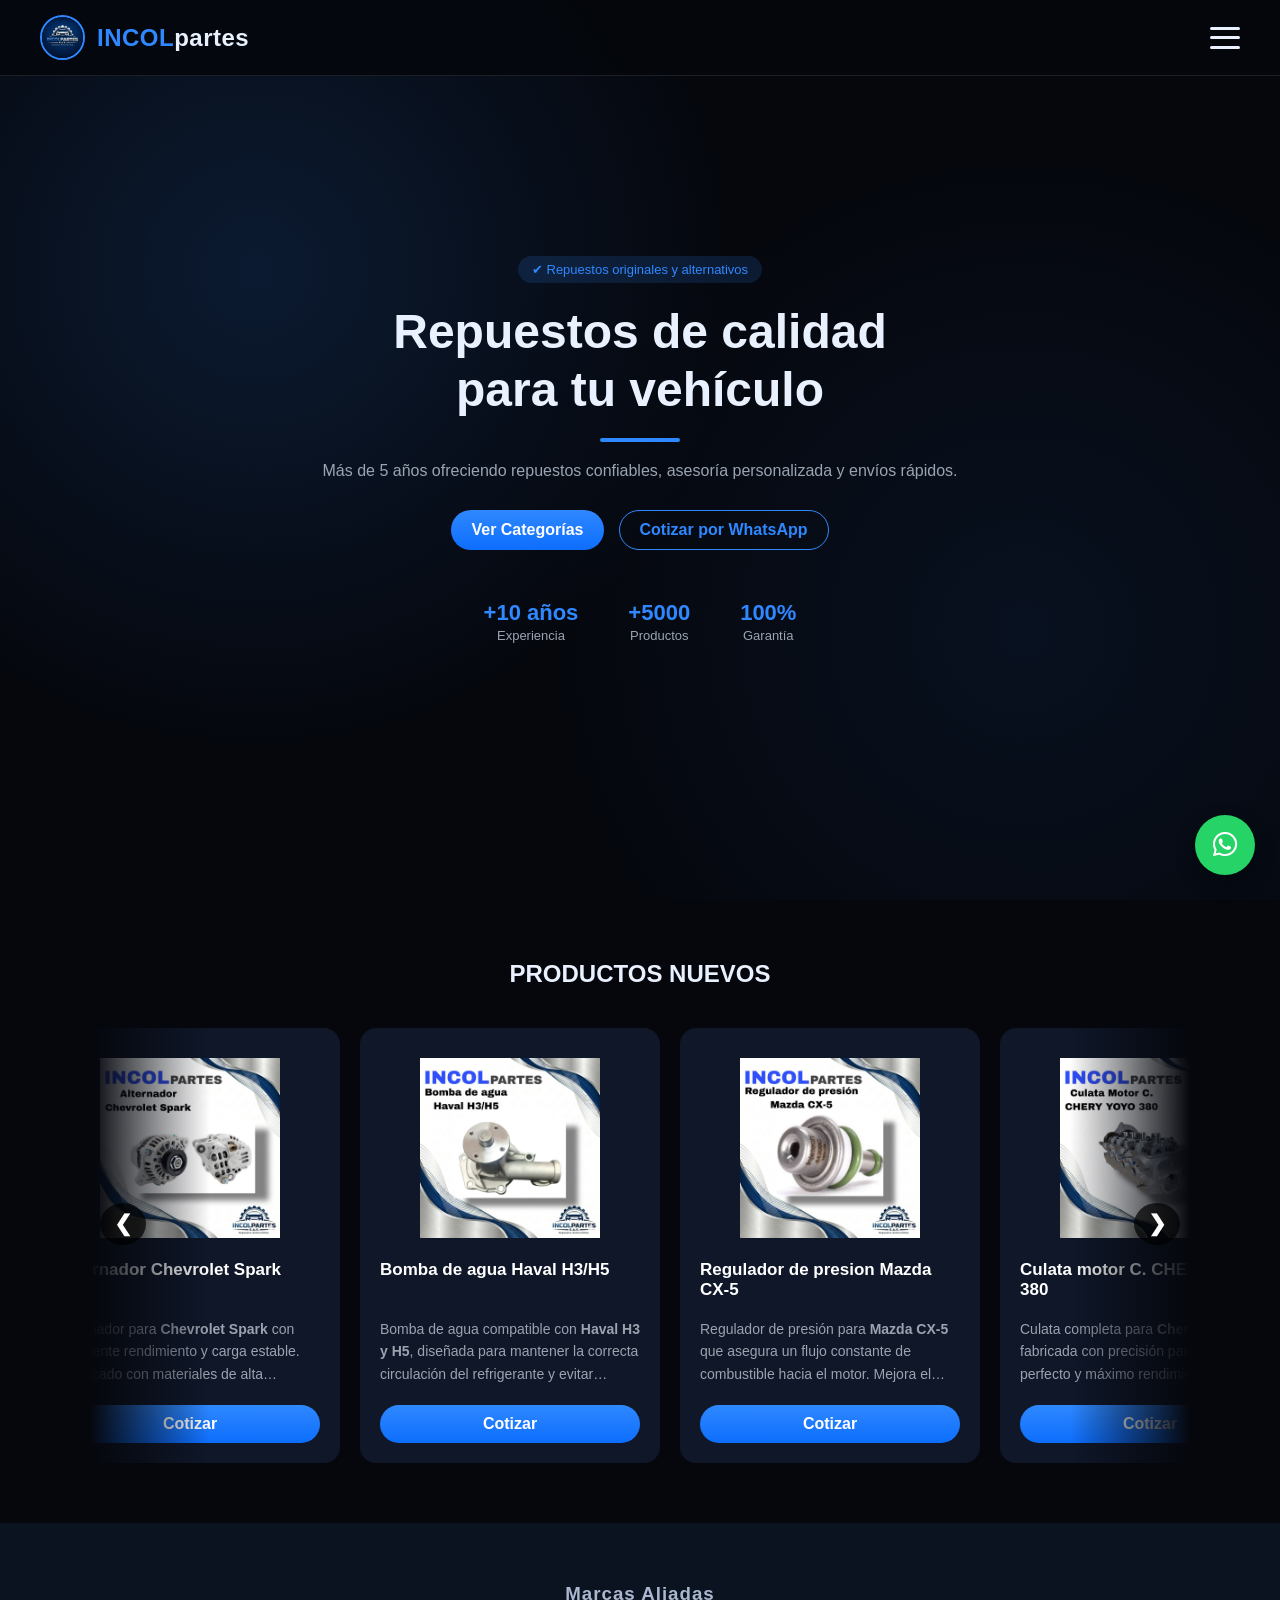
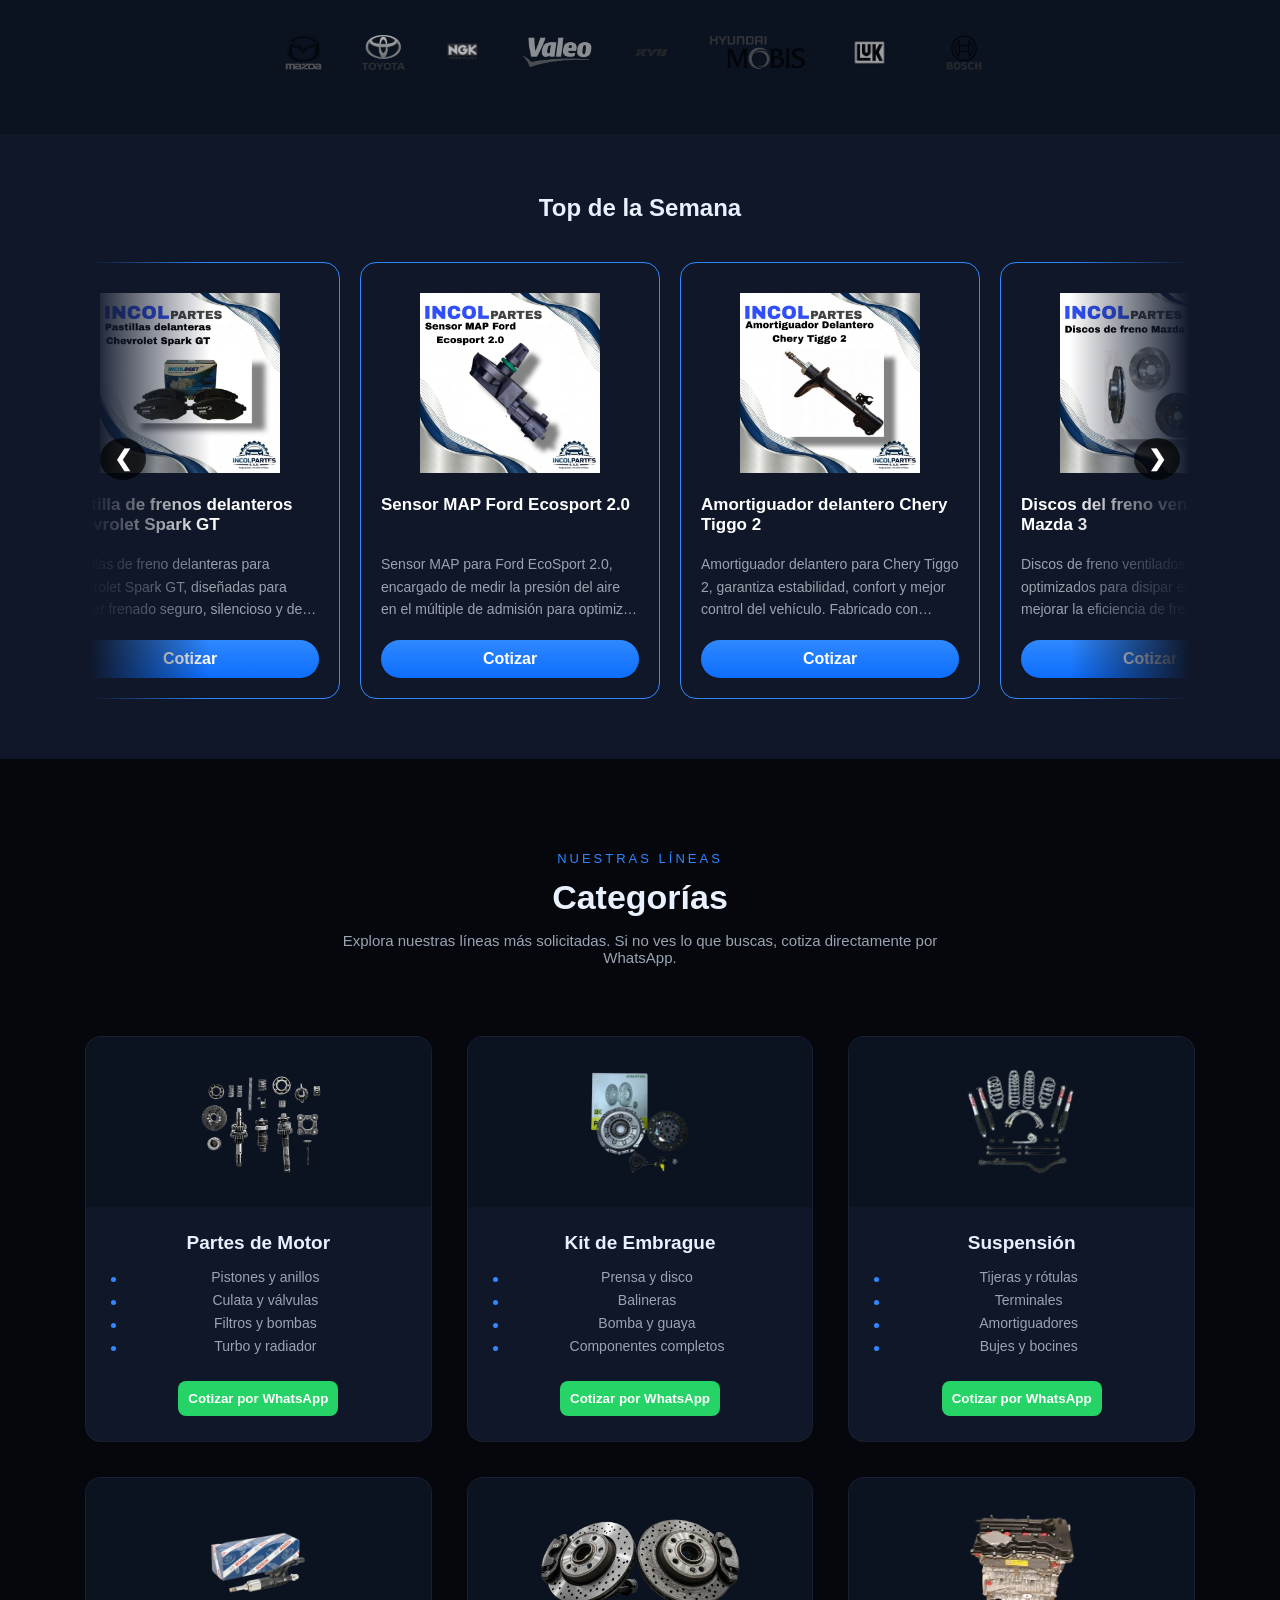
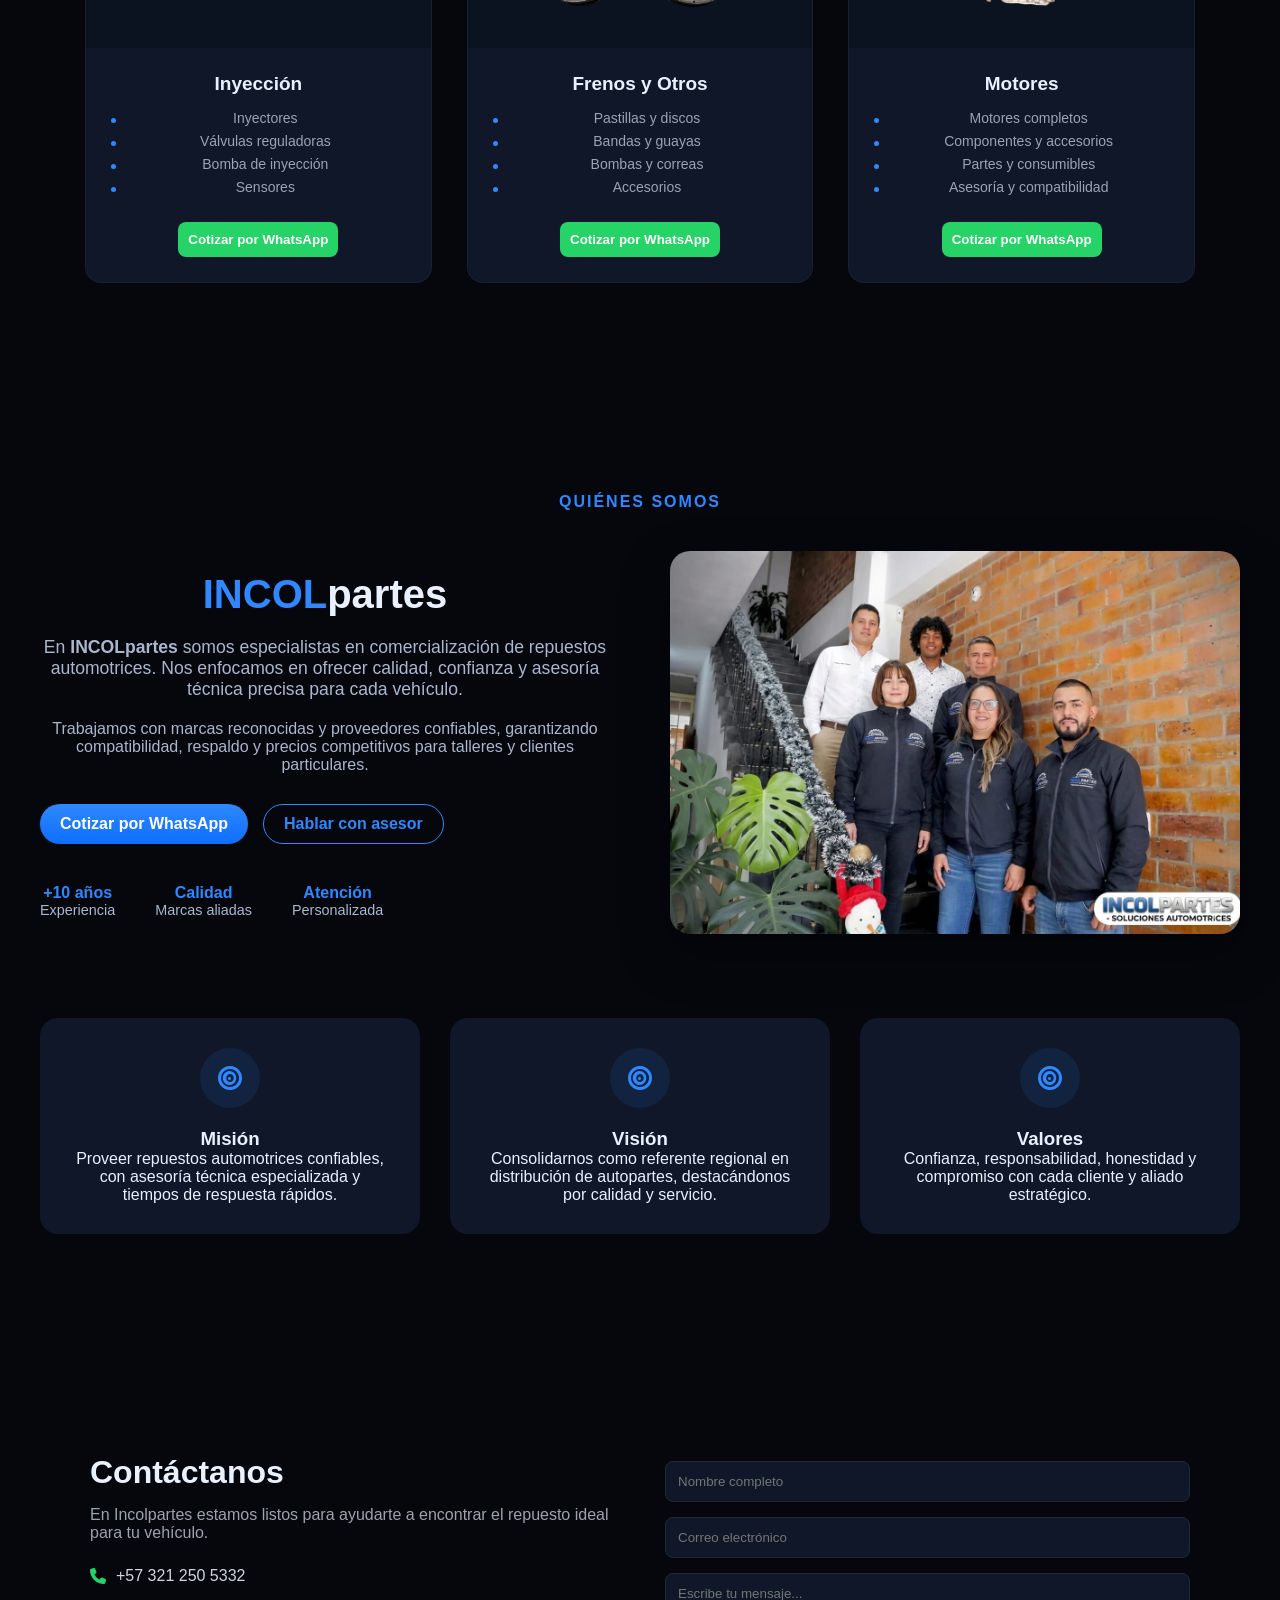
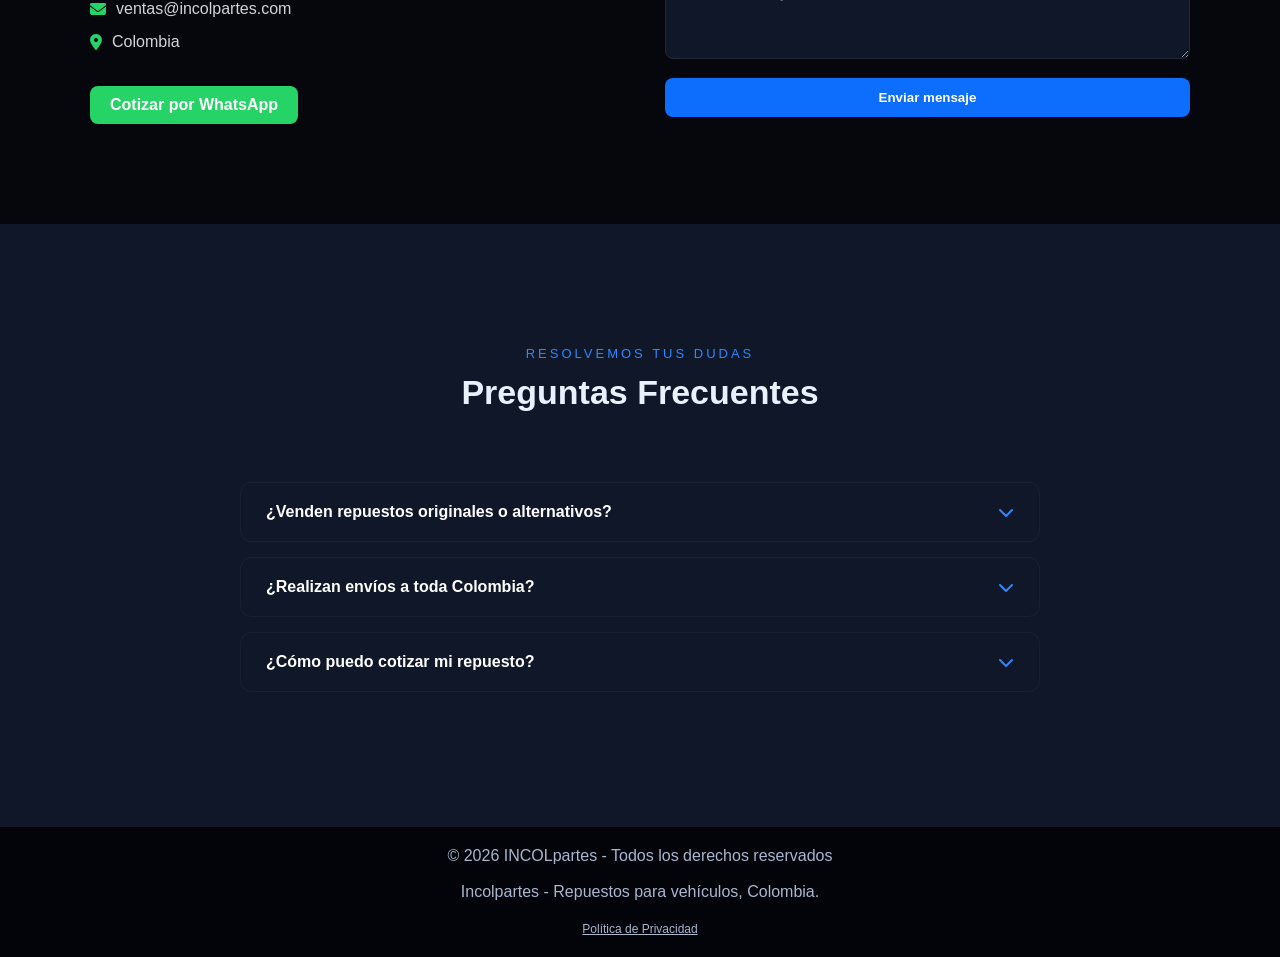
==== commit 17af3770: "version final" ====
--- a/index.html
+++ b/index.html
@@ -113,7 +113,7 @@
   </section>
 
   <!-- CATEGORÍAS -->
-  <section id="categorias" class="section carousel-section">
+  <section id="Productos" class="section carousel-section">
     <h2>PRODUCTOS NUEVOS</h2>
 
     <div class="carousel-container">
@@ -334,7 +334,7 @@
         <button class="arrow right" onclick="moveSlide('top', 1)">❯</button>
       </div>
   </section>
-
+  <!-- CATEGORIAS ESTATICAS -->
   <section class="section categories-static" id="categorias-estaticas">
     <div class="container">
       <div class="section__head categories__head">
--- a/styles.css
+++ b/styles.css
@@ -775,13 +775,13 @@
   line-height: 1.6;
 }
 
-/* Estado Activo */
+
 .faq-item.active {
   border: 1px solid rgba(47, 136, 255, 0.4);
 }
 
 .faq-item.active .faq-answer {
-  max-height: 200px; /* Suficiente para el texto */
+  max-height: 200px; 
 }
 
 .faq-item.active .faq-question i {
@@ -791,7 +791,7 @@
 
 
 /* =========================================
-   10. CARRUSEL Y FOOTER
+   10. CARRUSEL
    ========================================= */
 .carousel-section {
   padding: 60px 0;
@@ -845,7 +845,7 @@
   width: max-content;
 }
 
-/* Re-utilización de .card dentro de carrusel */
+
 .carousel .card {
   flex: 0 0 300px;
   background: #0f1729;
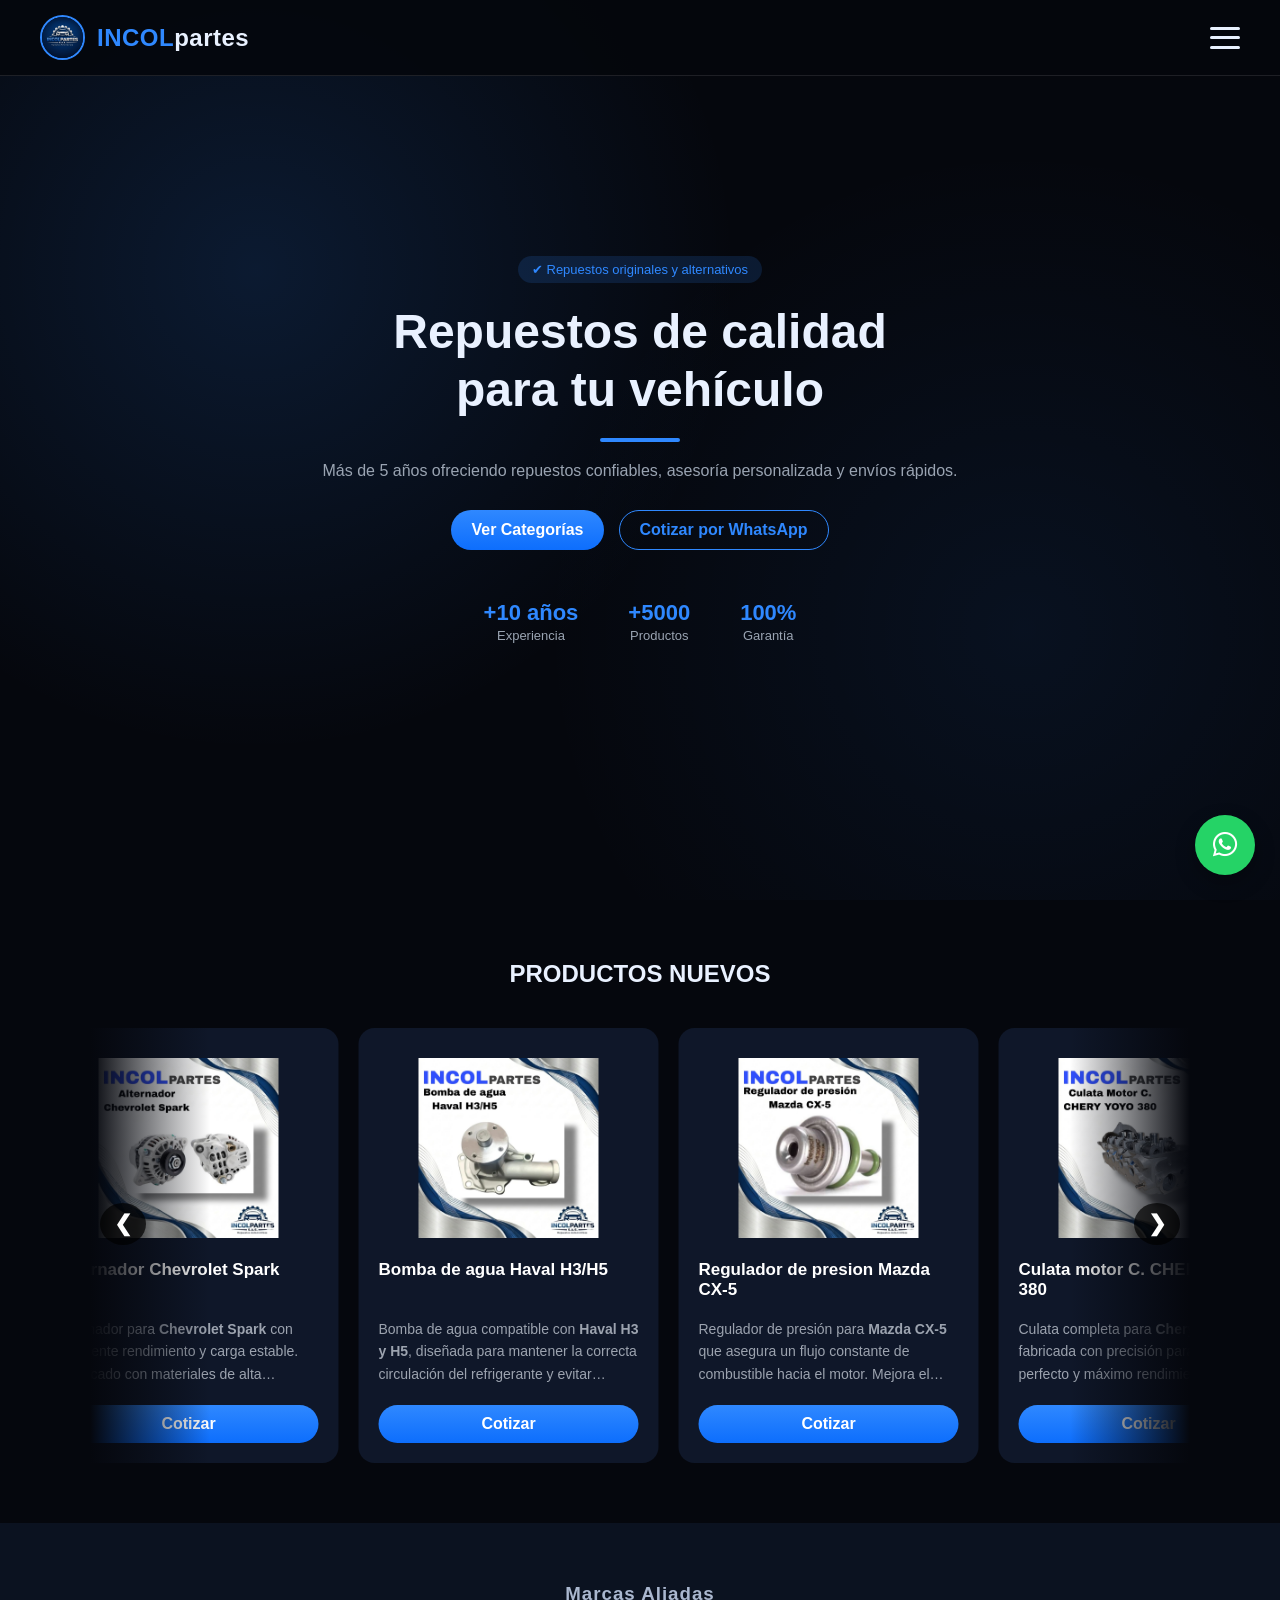
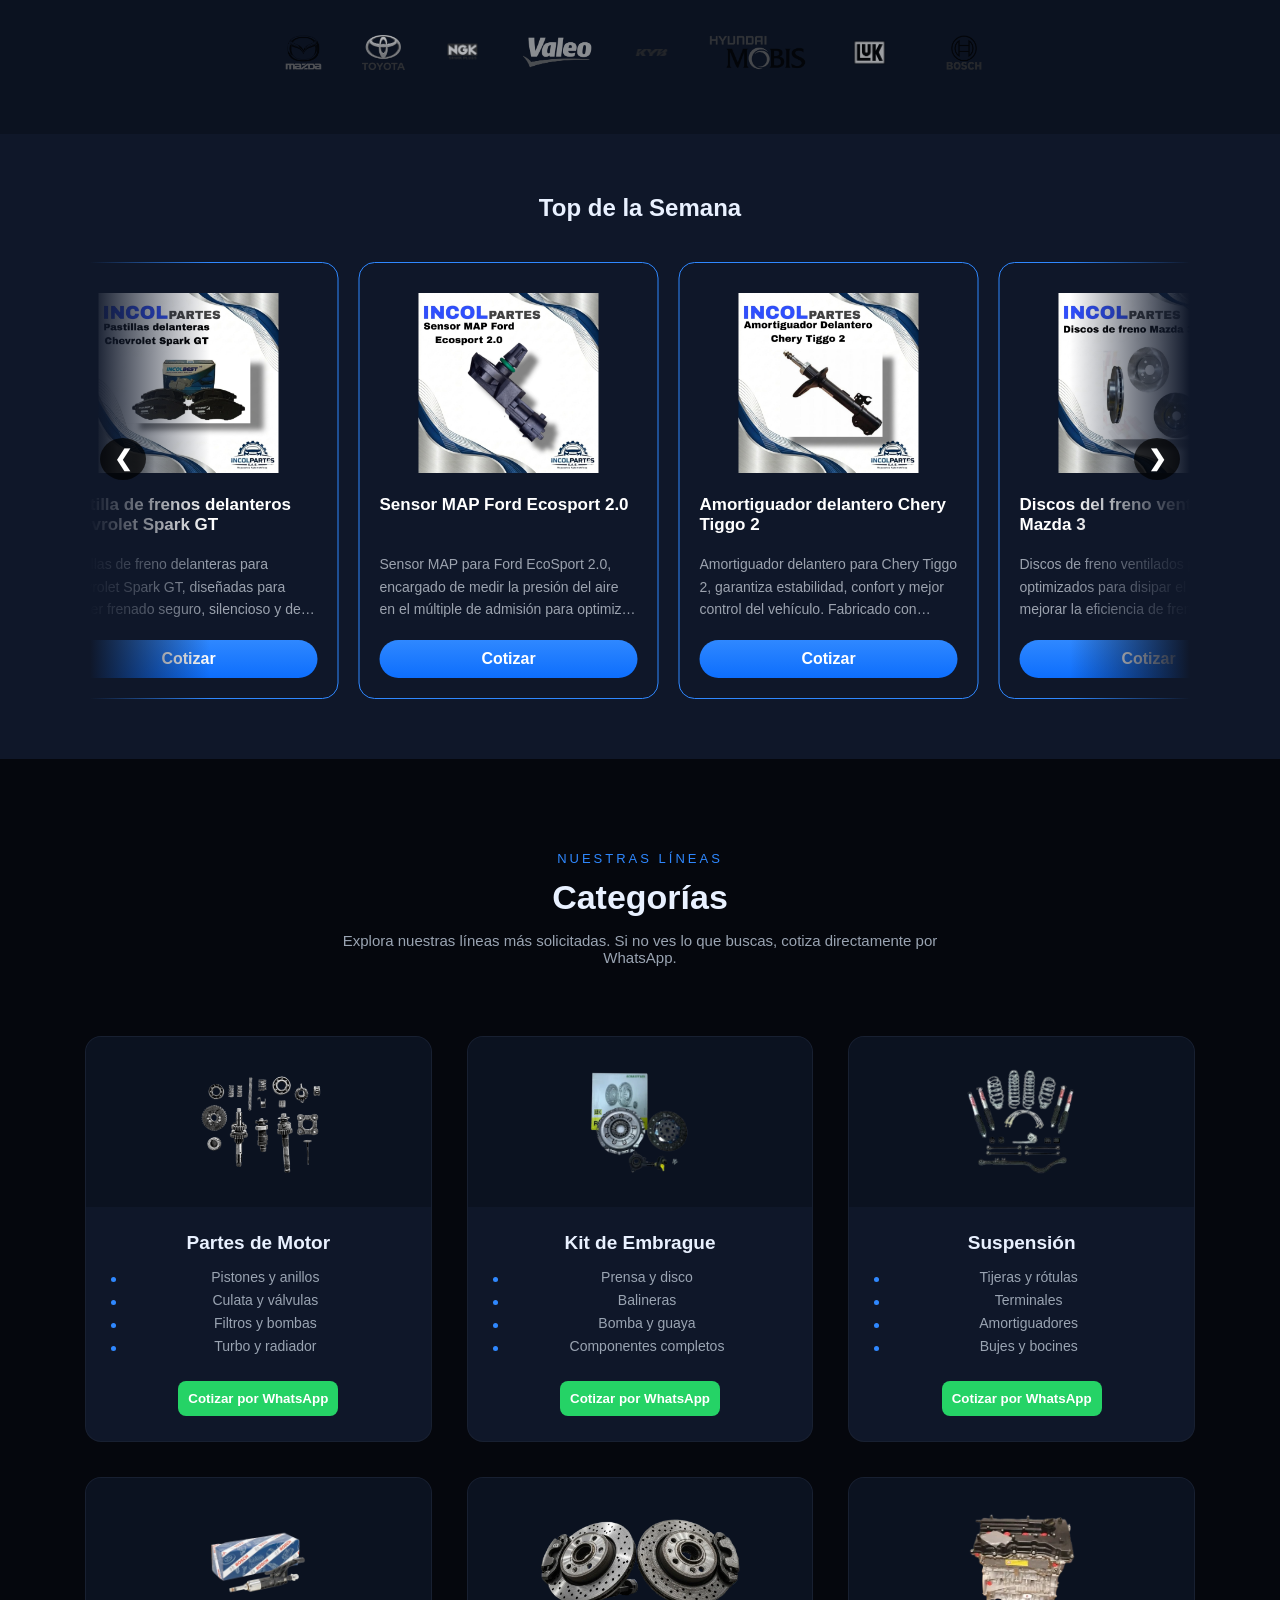
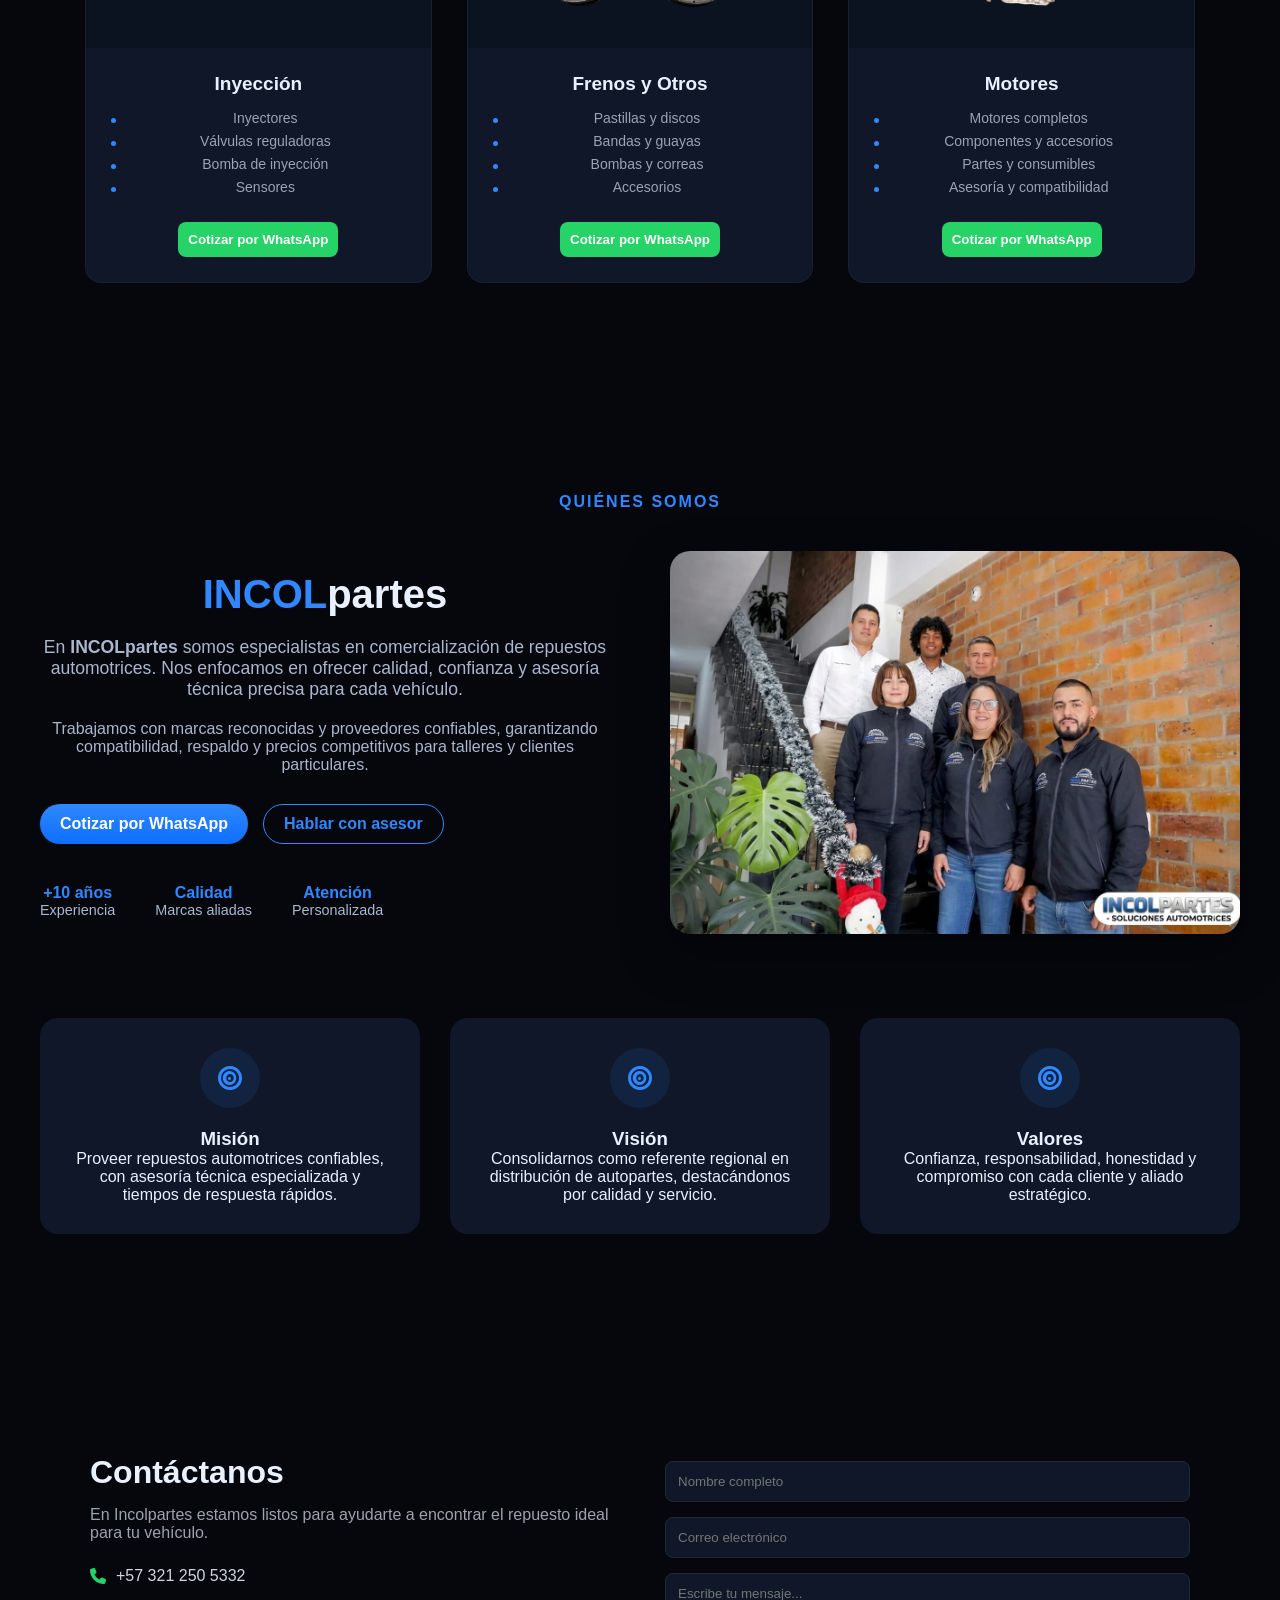
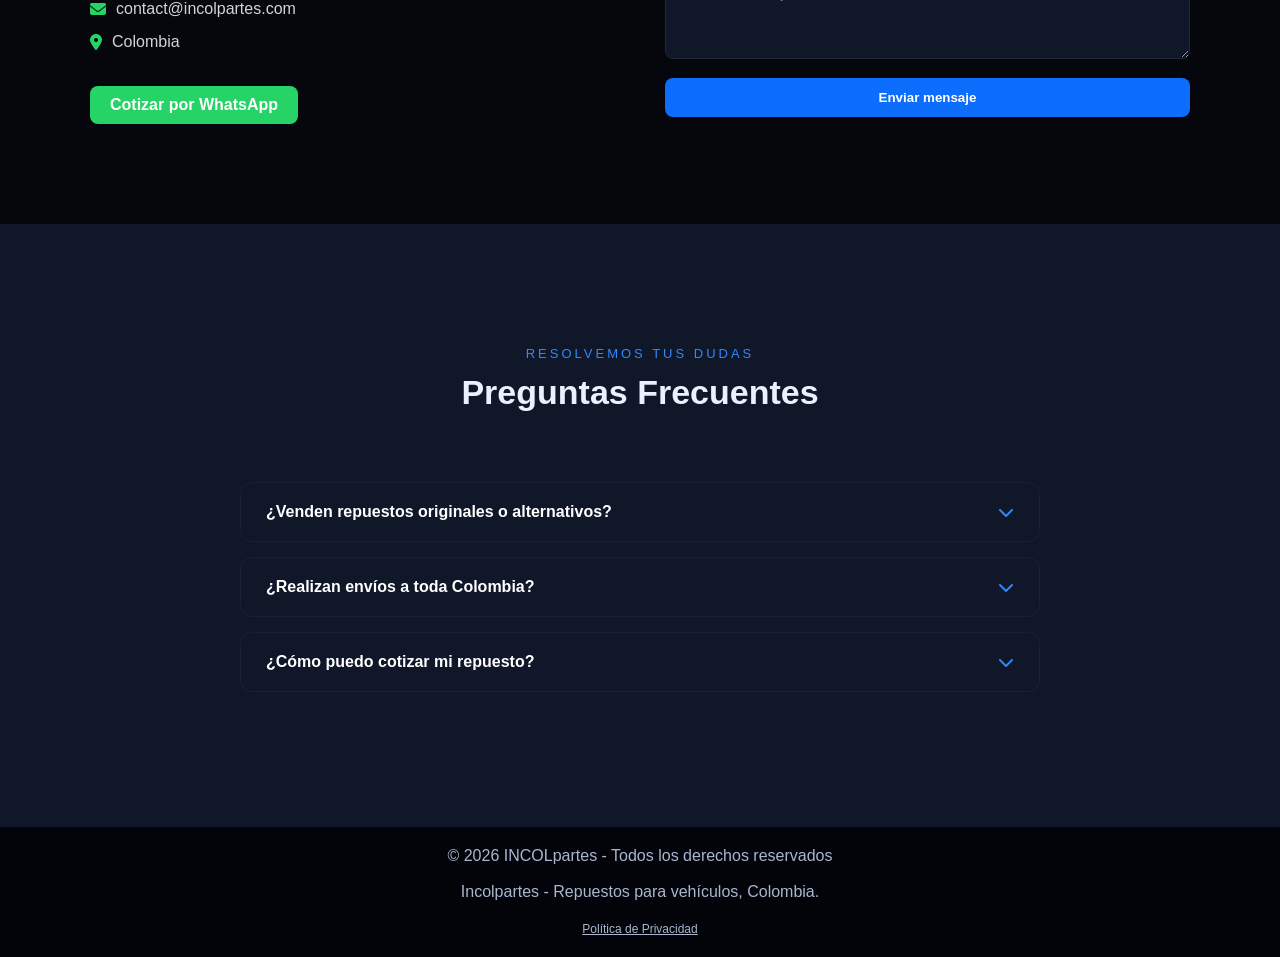
==== commit 8003a21b: "version final" ====
--- a/index.html
+++ b/index.html
@@ -61,7 +61,8 @@
       </div>
       <nav class="dropdown" id="dropdown">
         <a href="index.html">Inicio</a>
-        <a href="#categorias-estaticas">Categorías</a>
+        <a href="#Productos">NUEVOS</a>
+        <a href="#categorias">Categorías</a>
         <a href="#top">Top Semana</a>
         <a href="#faq">Preguntas</a>
         <a href="#nosotros">Nosotros</a>
@@ -335,7 +336,7 @@
       </div>
   </section>
   <!-- CATEGORIAS ESTATICAS -->
-  <section class="section categories-static" id="categorias-estaticas">
+  <section class="section categories-static" id="categorias">
     <div class="container">
       <div class="section__head categories__head">
         <span class="categories__kicker">NUESTRAS LÍNEAS</span>
@@ -585,7 +586,7 @@
 
         <div class="contact-item">
           <i class="fas fa-envelope"></i>
-          <span>ventas@incolpartes.com</span>
+          <span>contact@incolpartes.com</span>
         </div>
 
         <div class="contact-item">
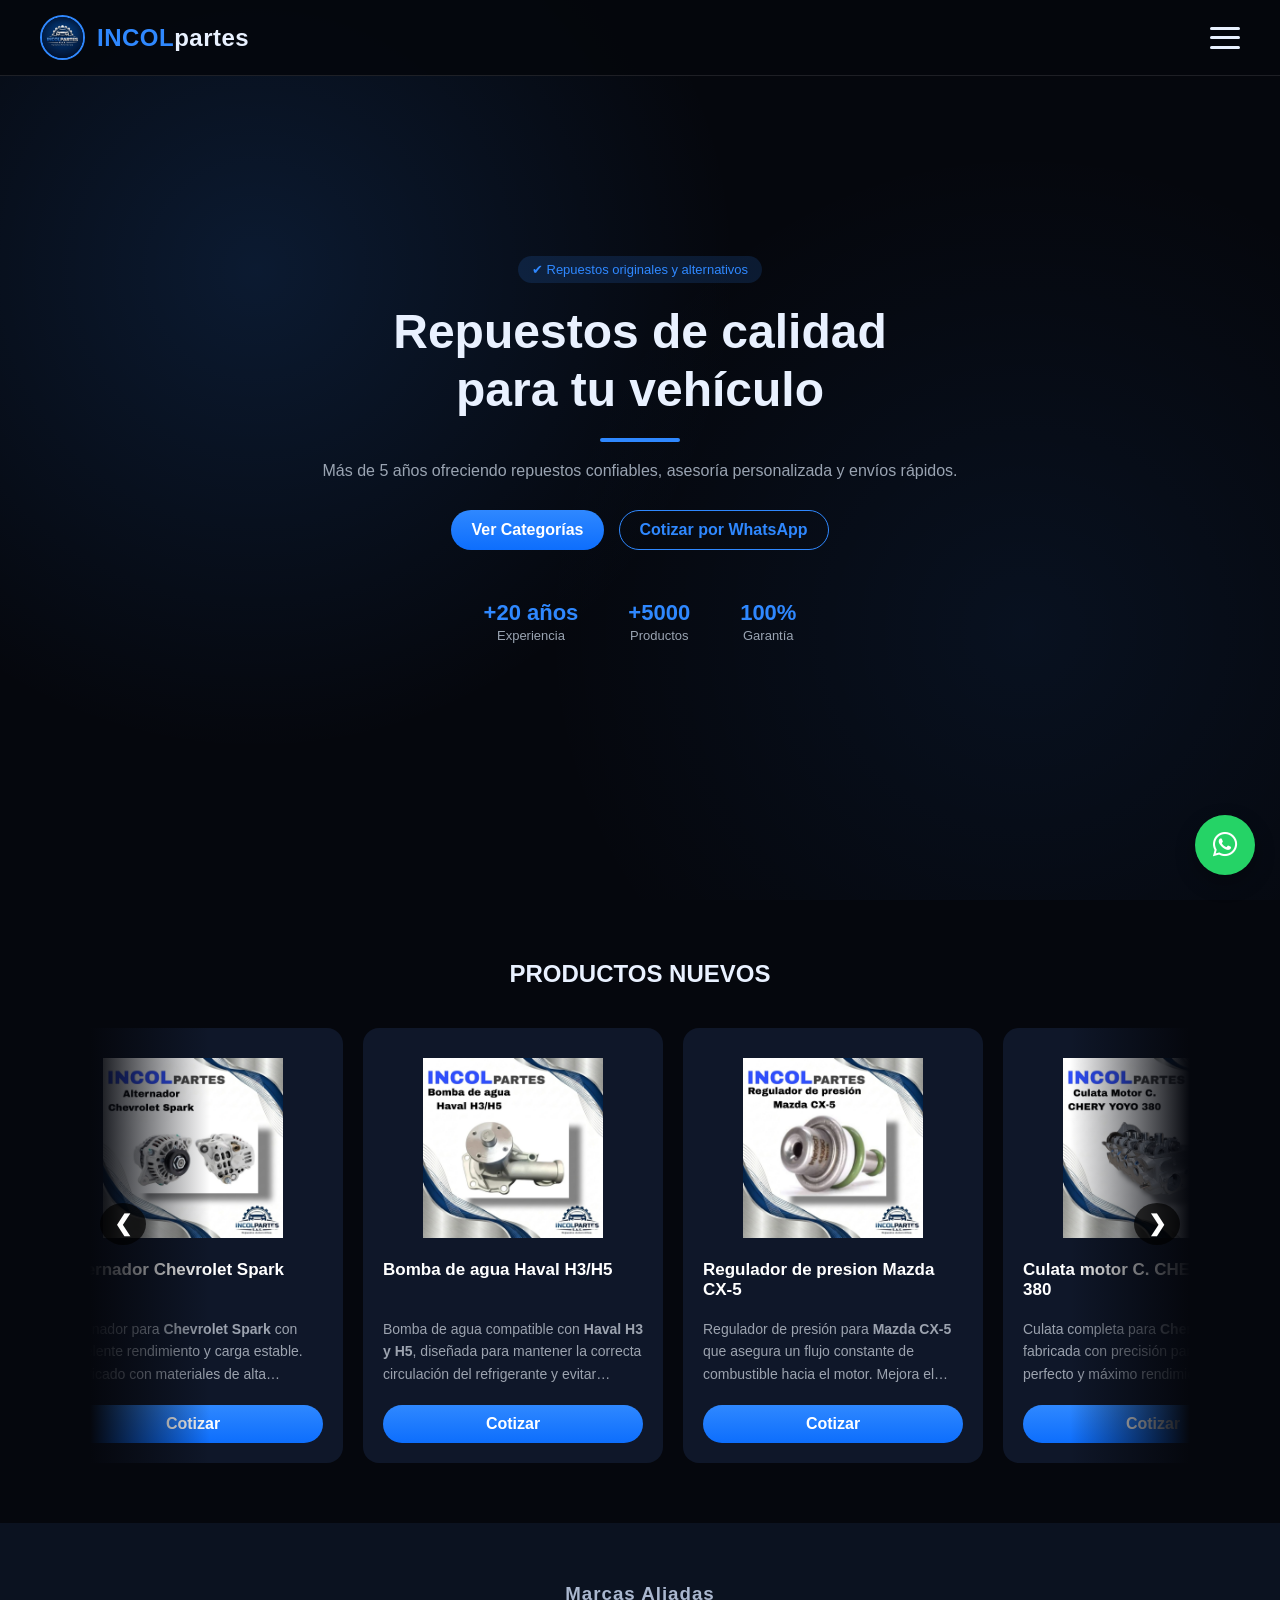
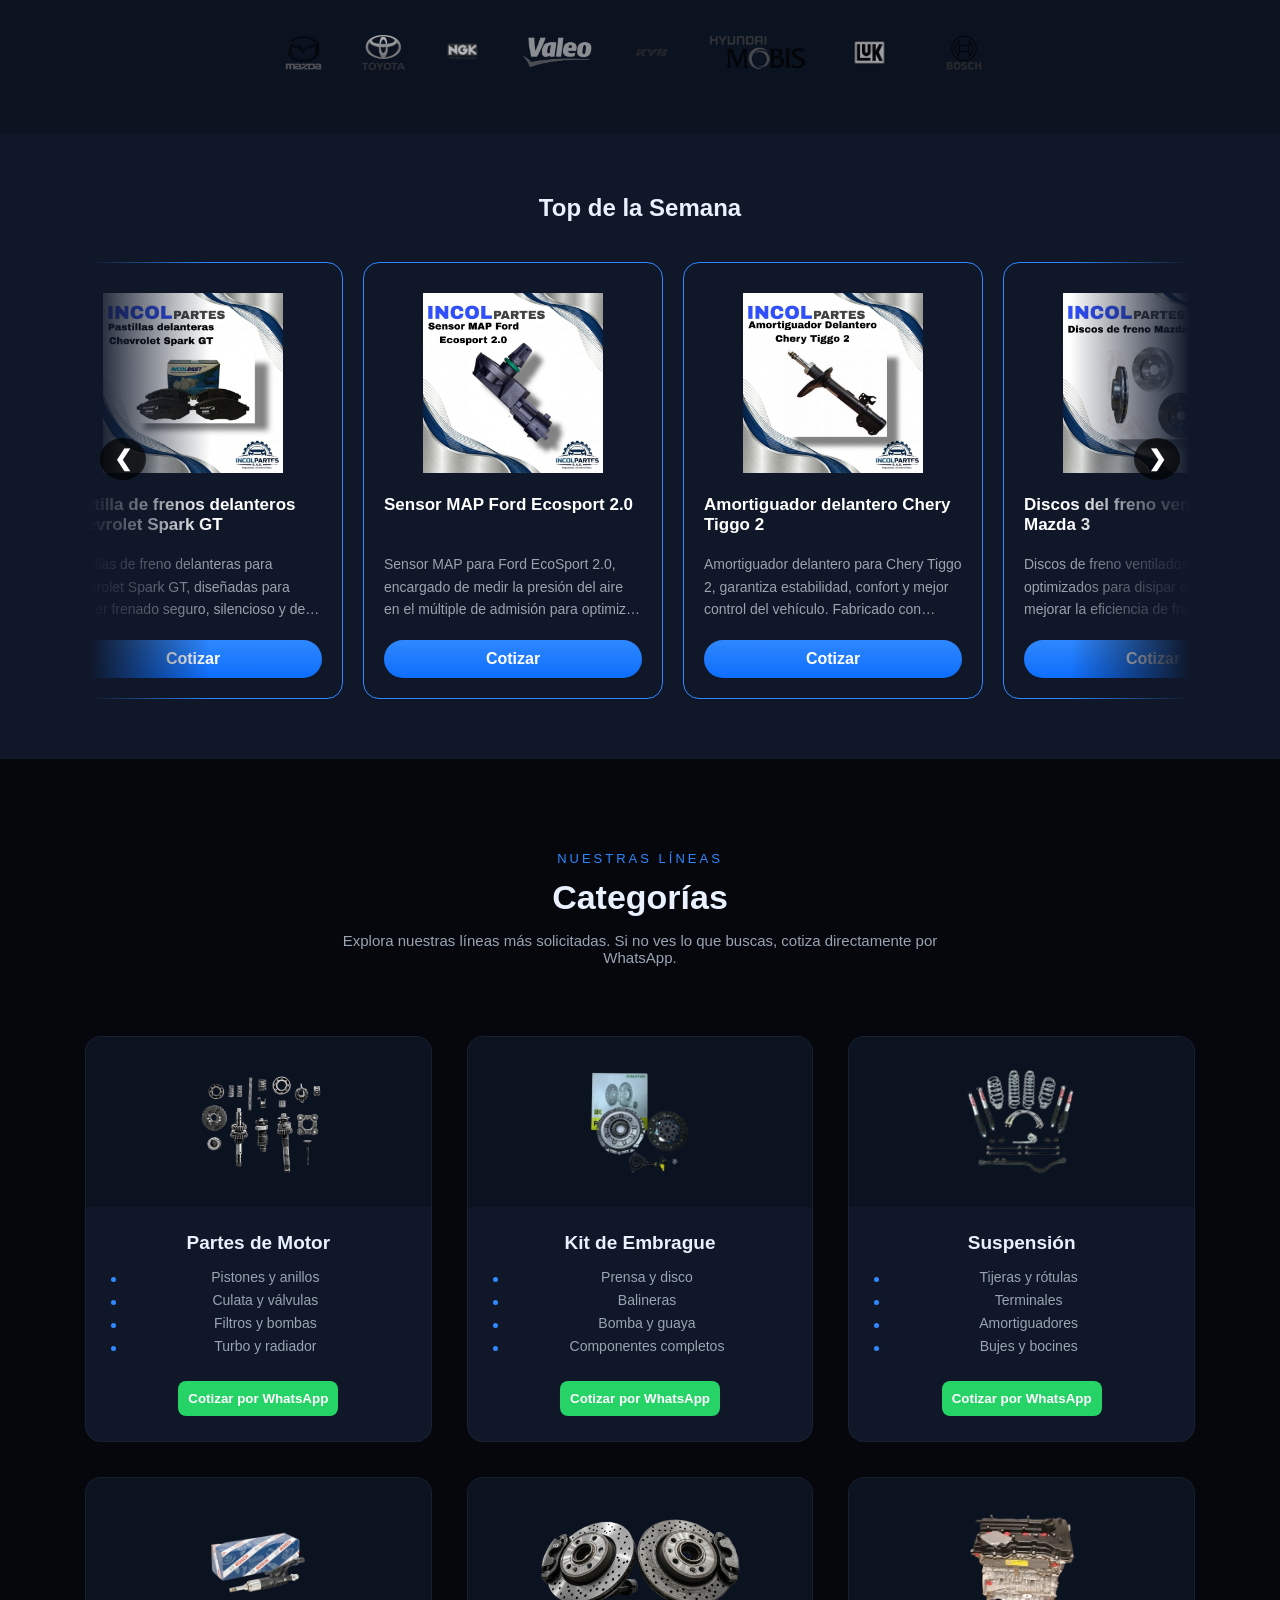
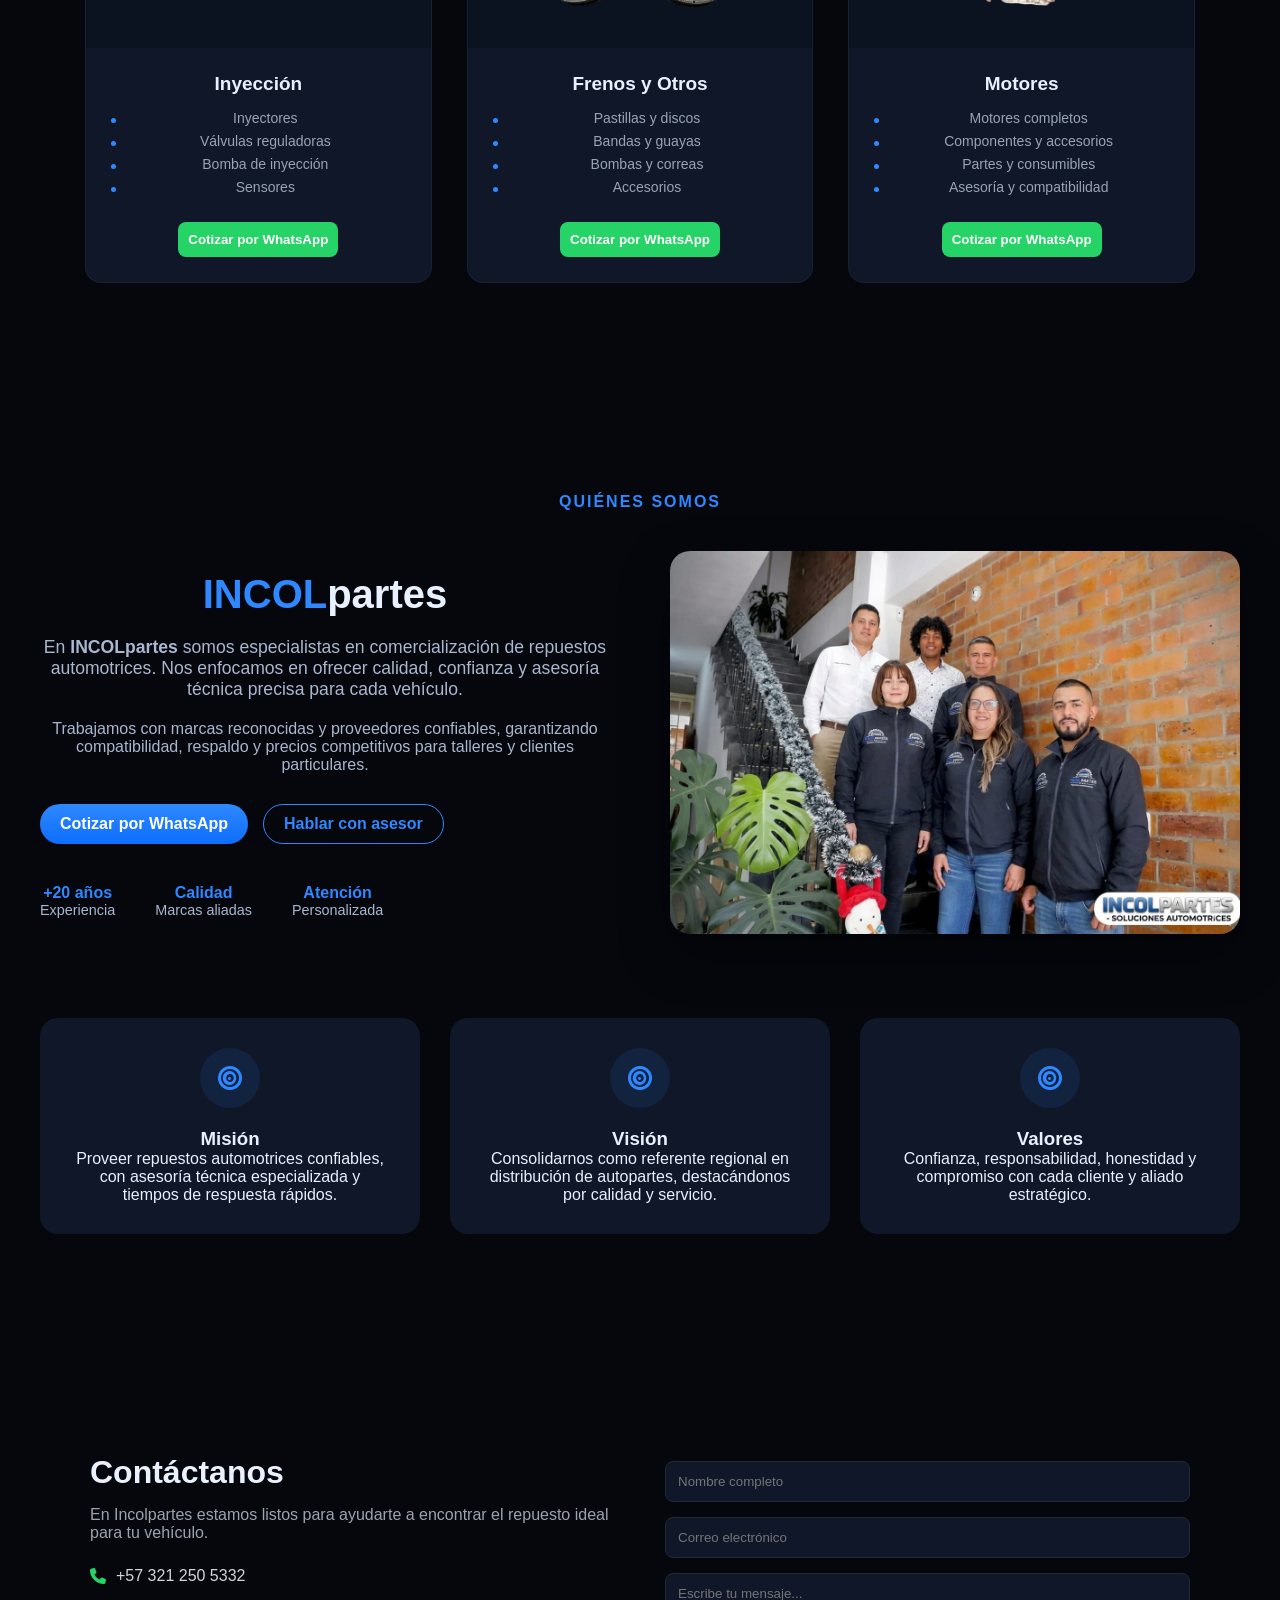
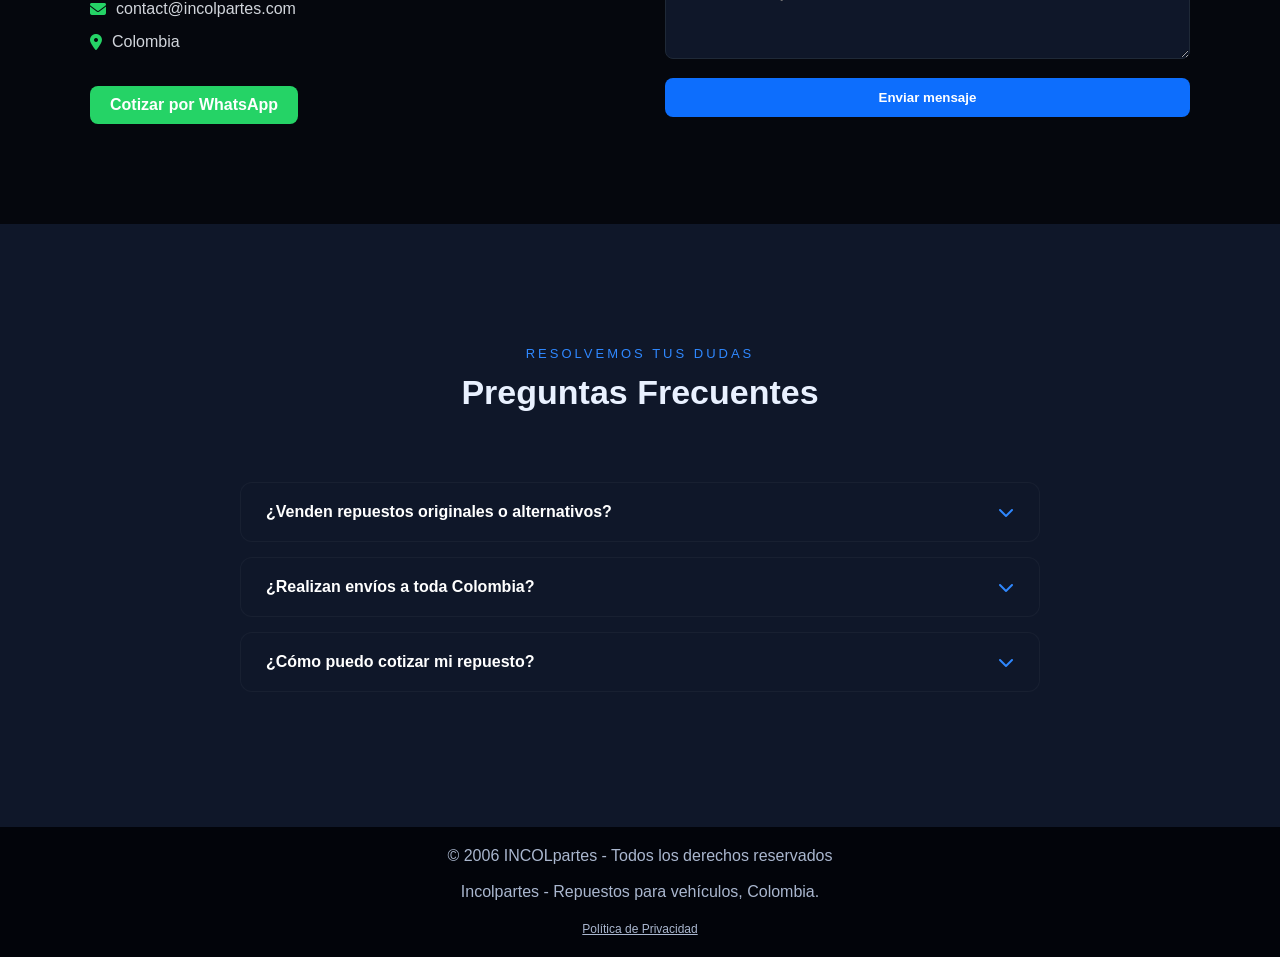
==== commit 599ff73d: "version final" ====
--- a/index.html
+++ b/index.html
@@ -97,7 +97,7 @@
 
       <div class="hero-stats">
         <div>
-          <strong>+10 años</strong>
+          <strong>+20 años</strong>
           <span>Experiencia</span>
         </div>
         <div>
@@ -513,7 +513,7 @@
 
           <div class="about__stats">
             <div class="stat">
-              <div class="stat__n">+10 años</div>
+              <div class="stat__n">+20 años</div>
               <div class="stat__t">Experiencia</div>
             </div>
 
@@ -632,7 +632,7 @@
           </div>
           <div class="faq-answer">
             <p>En <strong>INCOLpartes</strong> manejamos ambas líneas. Contamos con repuestos originales para
-              <strong>Hyundai, Kia y Chevrolet</strong>, además de opciones alternativas de alta calidad con garantía.
+              <strong>Ford, Kia y Chevrolet</strong>, además de opciones alternativas de alta calidad con garantía.
             </p>
           </div>
         </div>
@@ -665,7 +665,7 @@
 
 
   <footer>
-    <p>© 2026 INCOLpartes - Todos los derechos reservados</p>
+    <p>© 2006 INCOLpartes - Todos los derechos reservados</p>
     <br>
     <p>Incolpartes - Repuestos para vehículos, Colombia.</p>
     <br>
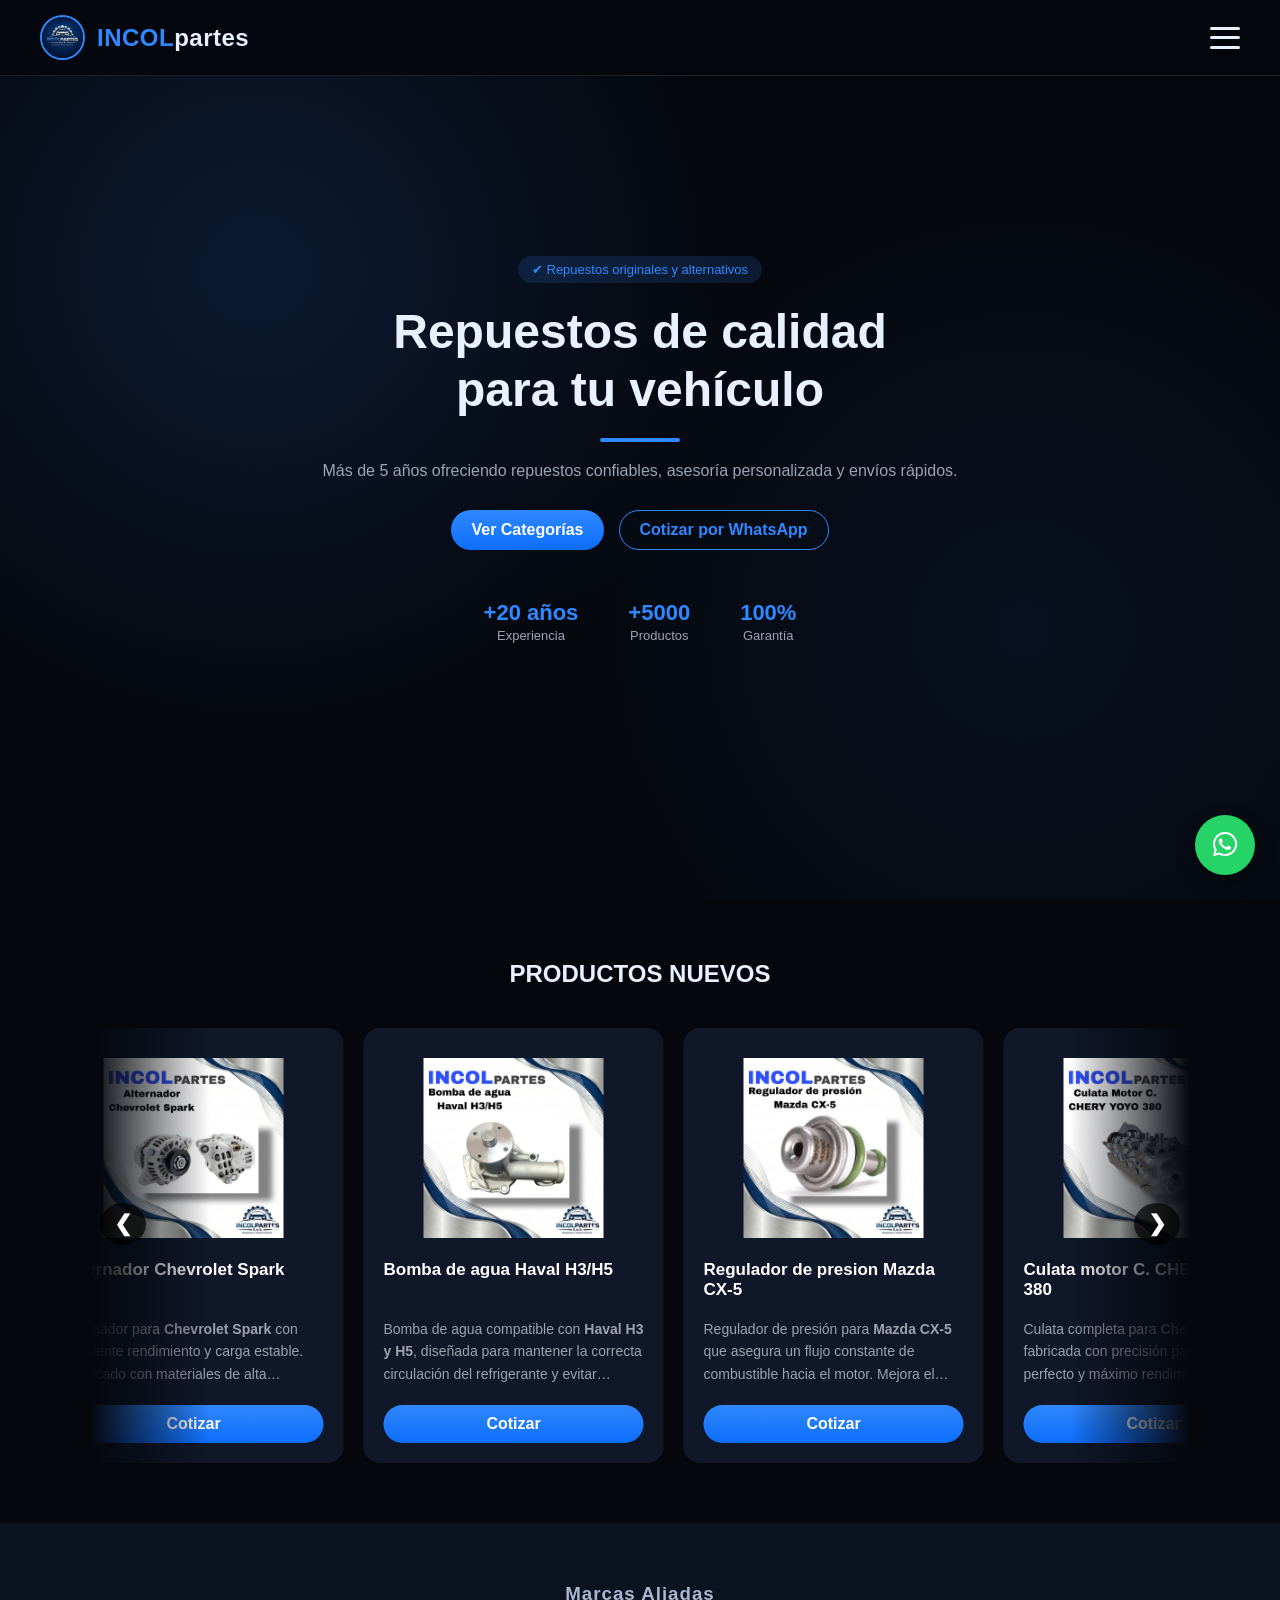
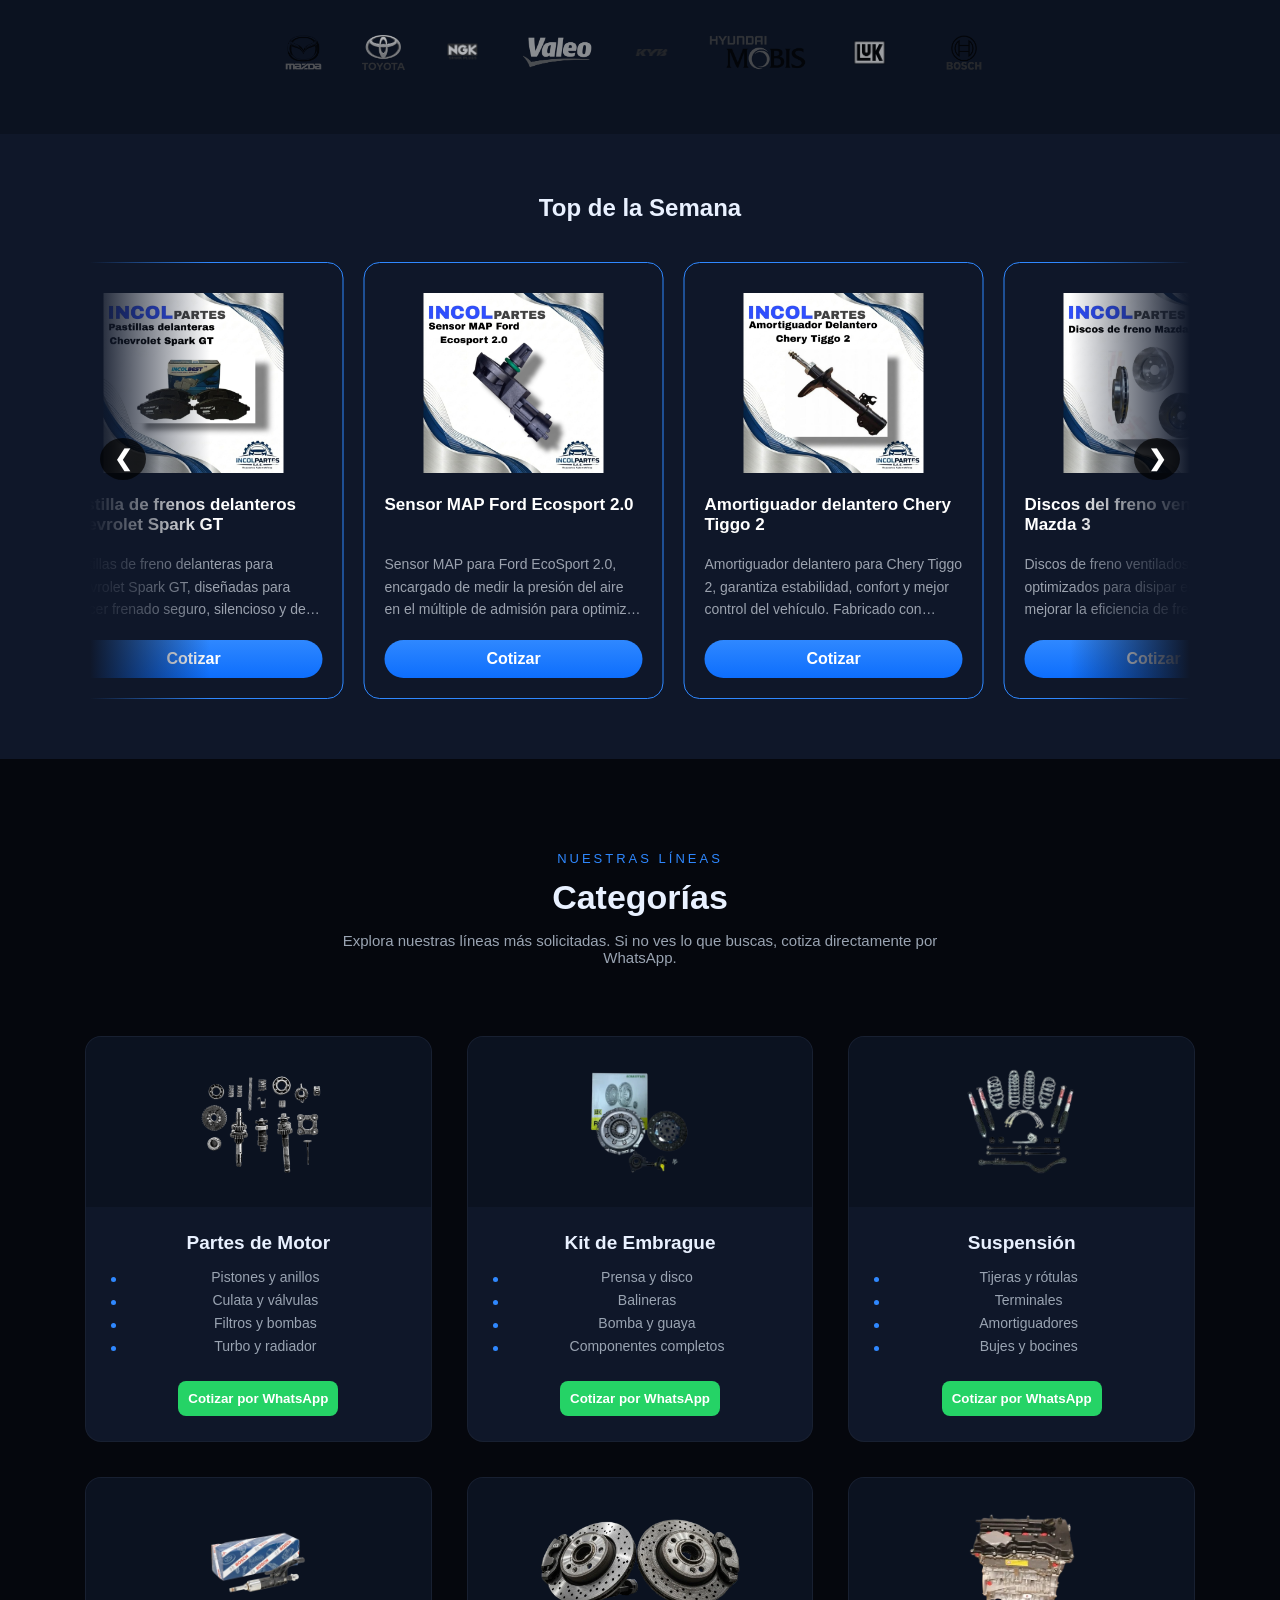
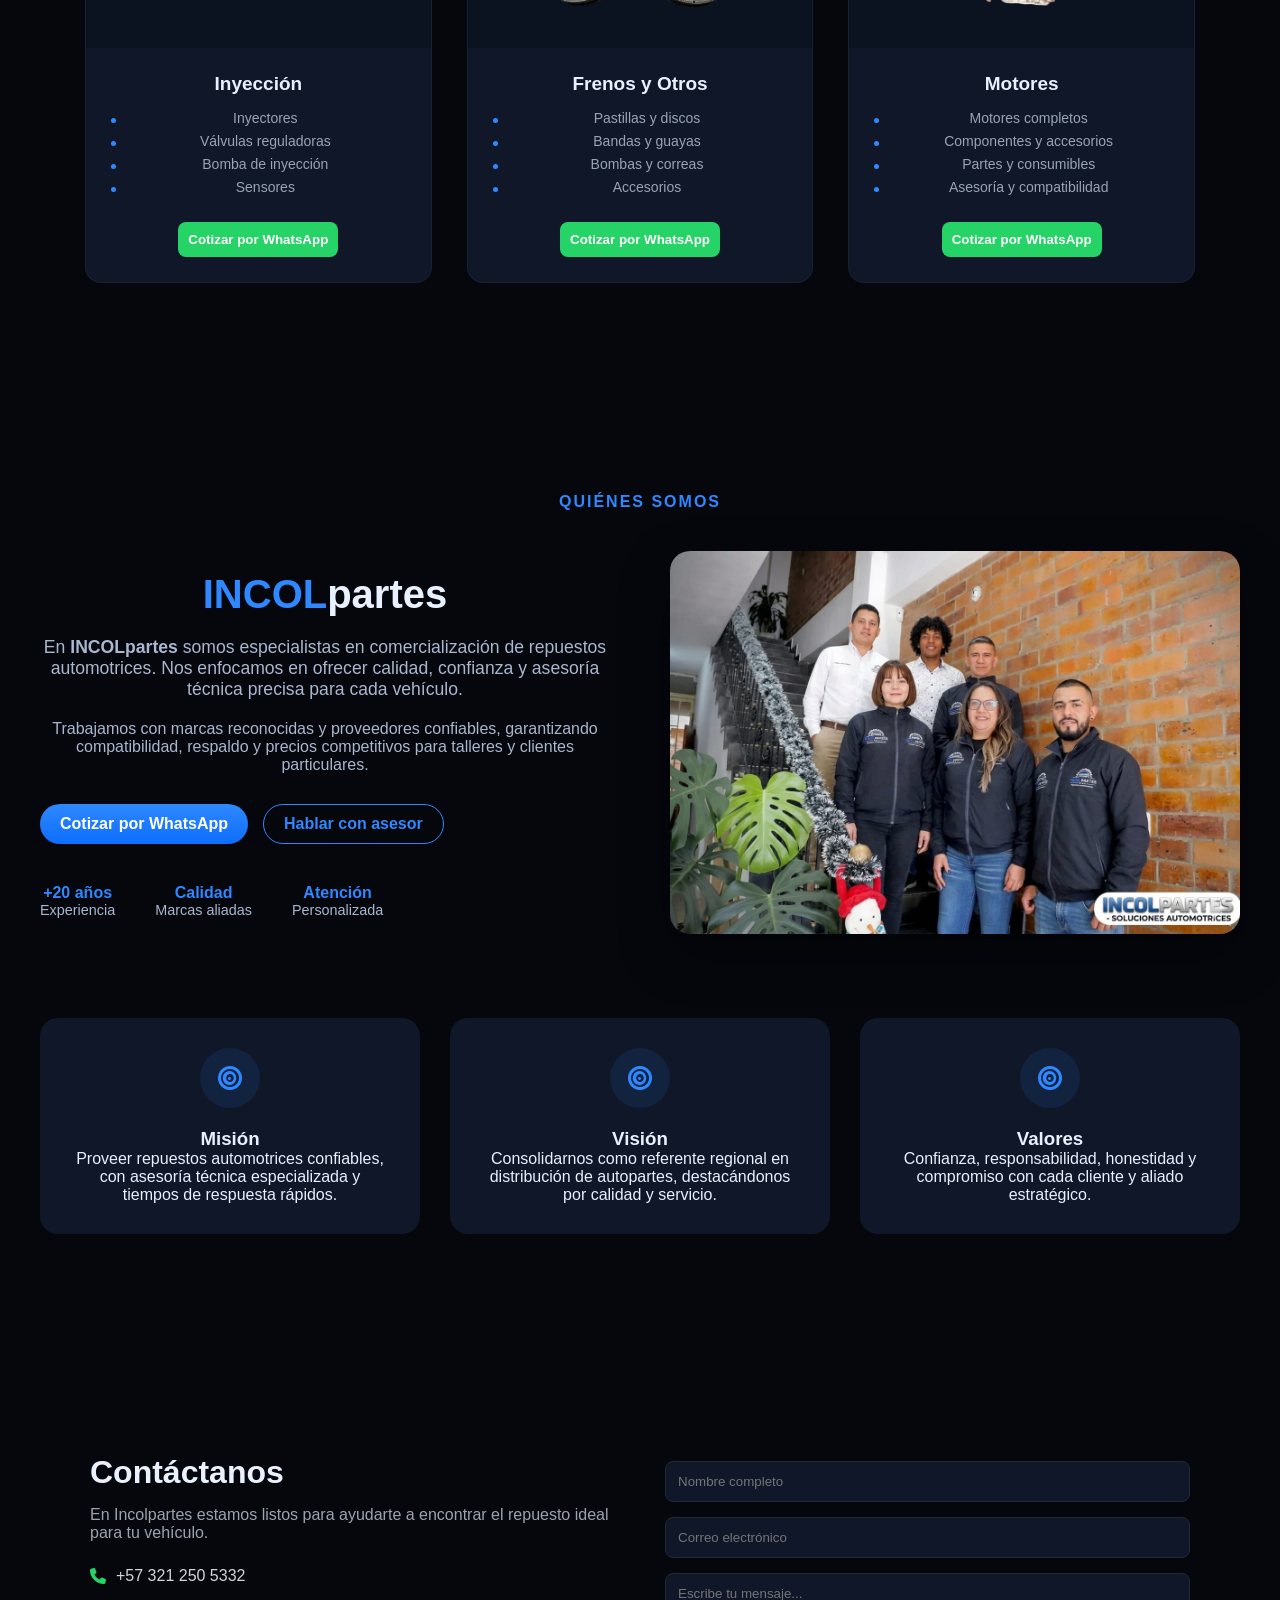
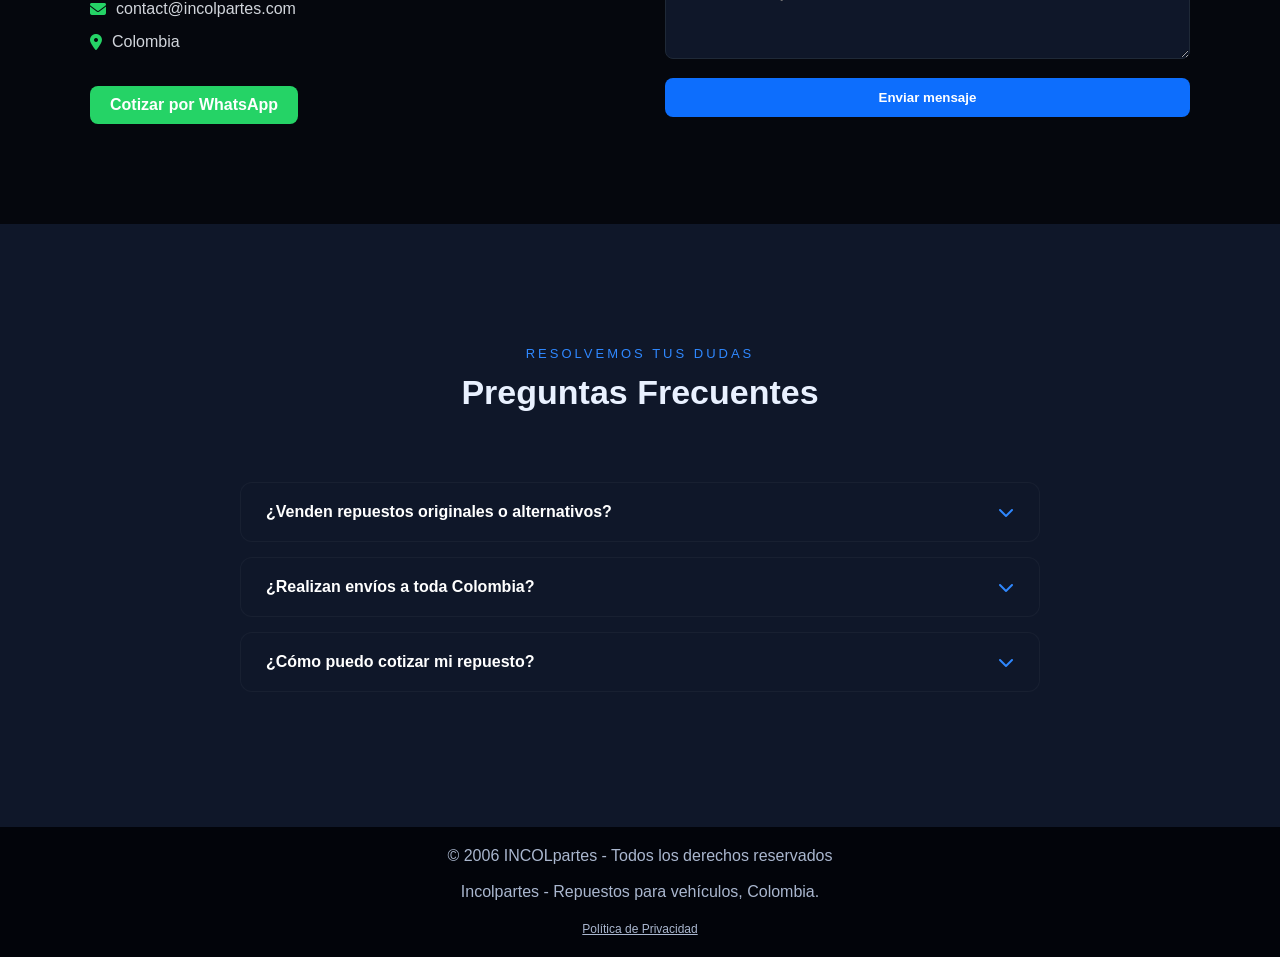
==== commit 00180469: "version final" ====
--- a/index.html
+++ b/index.html
@@ -36,7 +36,16 @@
   <link rel="icon" type="img/png" href="assets/img/logo.jpeg">
   <link rel="stylesheet" href="styles.css" />
   <link rel="stylesheet" href="https://cdnjs.cloudflare.com/ajax/libs/font-awesome/6.5.0/css/all.min.css" />
-
+  <!-- Google tag (gtag.js) -->
+  <script async src="https://www.googletagmanager.com/gtag/js?id=AW-18007017920">
+  </script>
+  <script>
+    window.dataLayer = window.dataLayer || [];
+    function gtag() { dataLayer.push(arguments); }
+    gtag('js', new Date());
+
+    gtag('config', 'AW-18007017920');
+  </script>
 </head>
 <a href="https://wa.me/573212505332?text=Hola,%20quiero%20cotizar%20un%20repuesto" class="whatsapp-float"
   target="_blank">
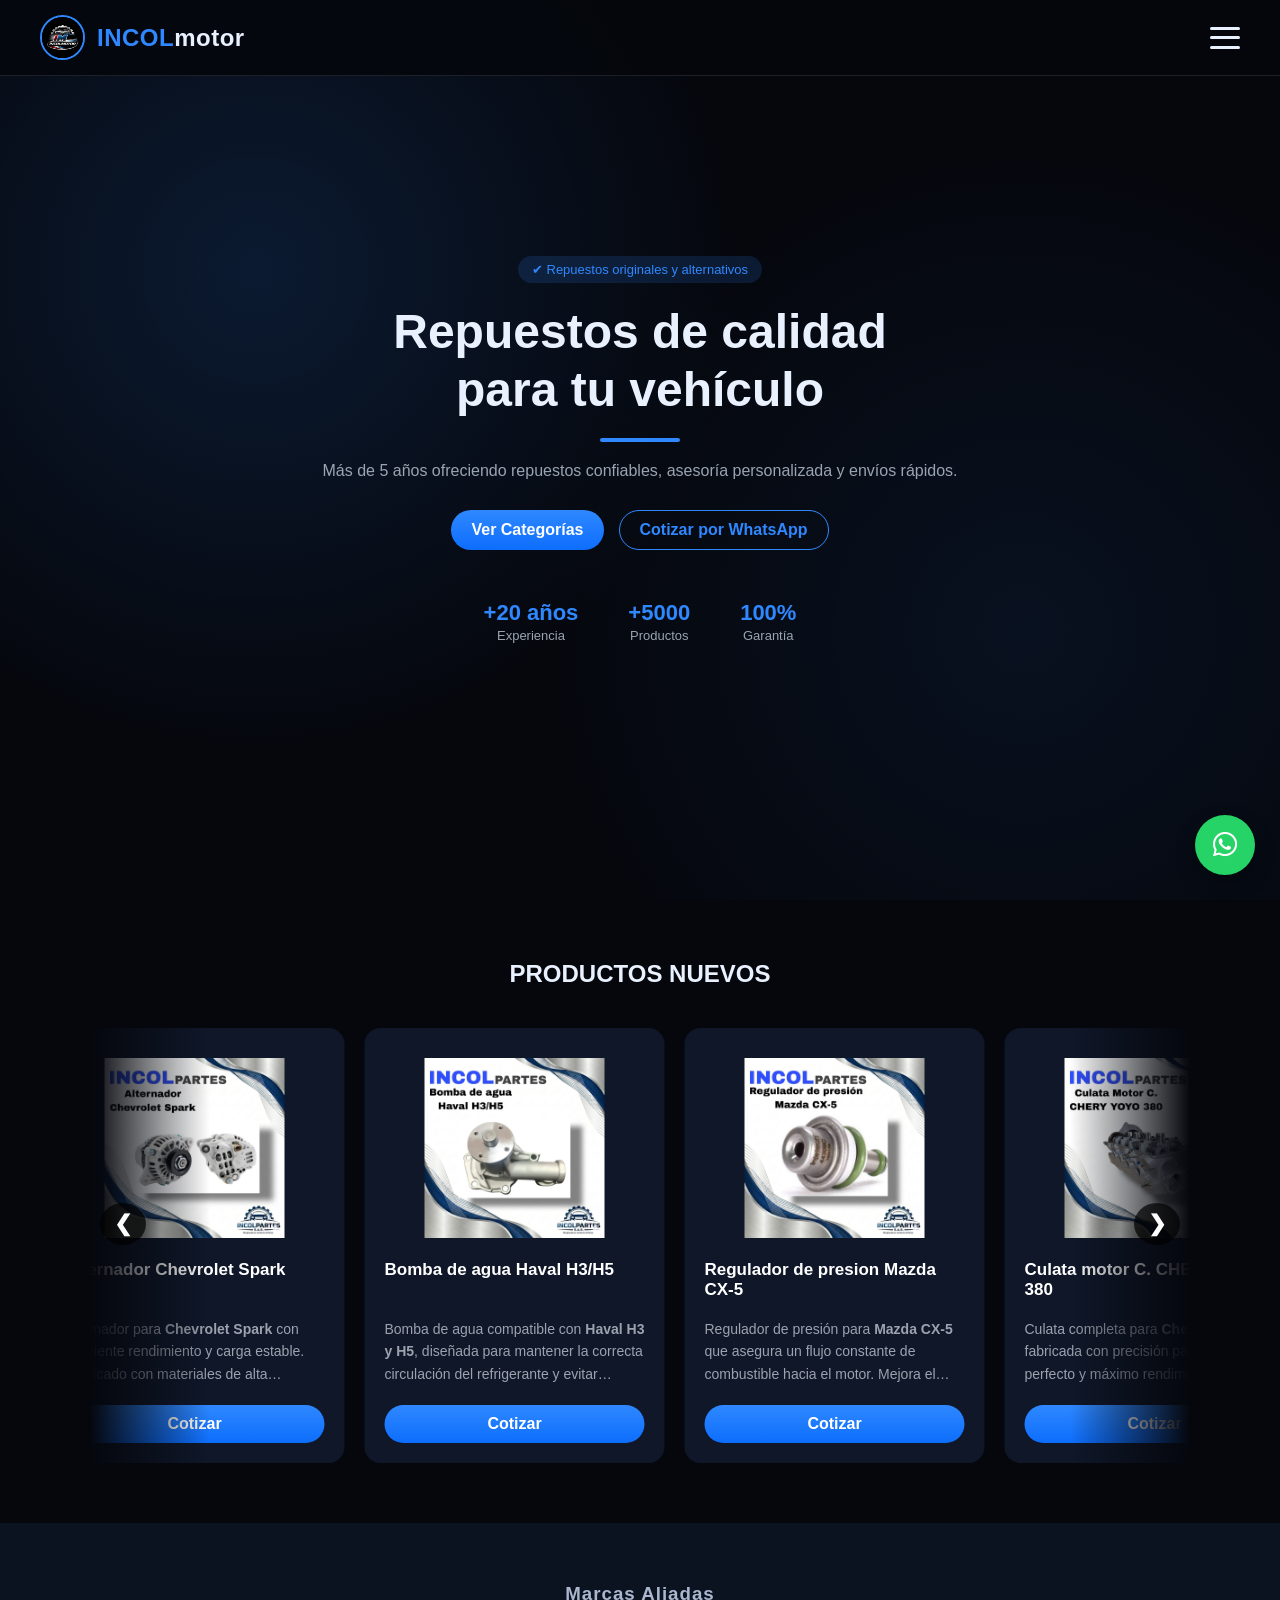
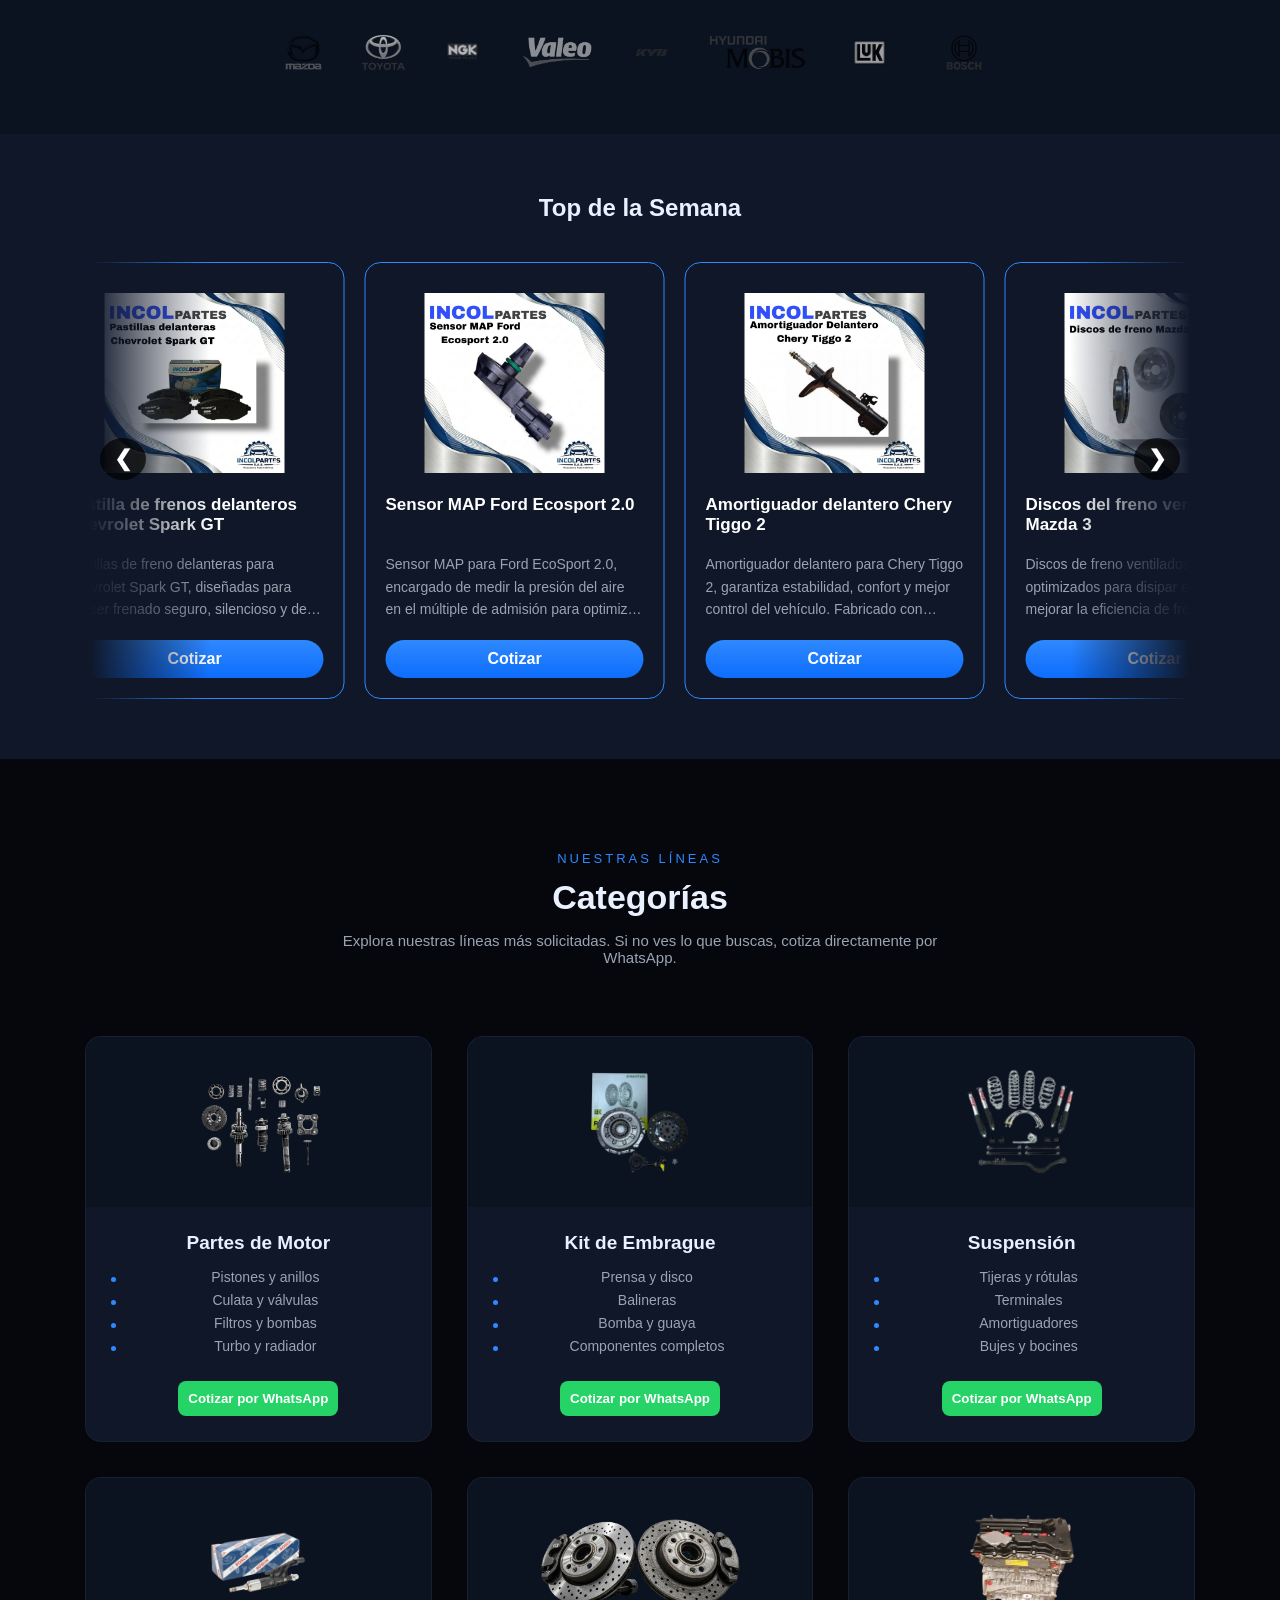
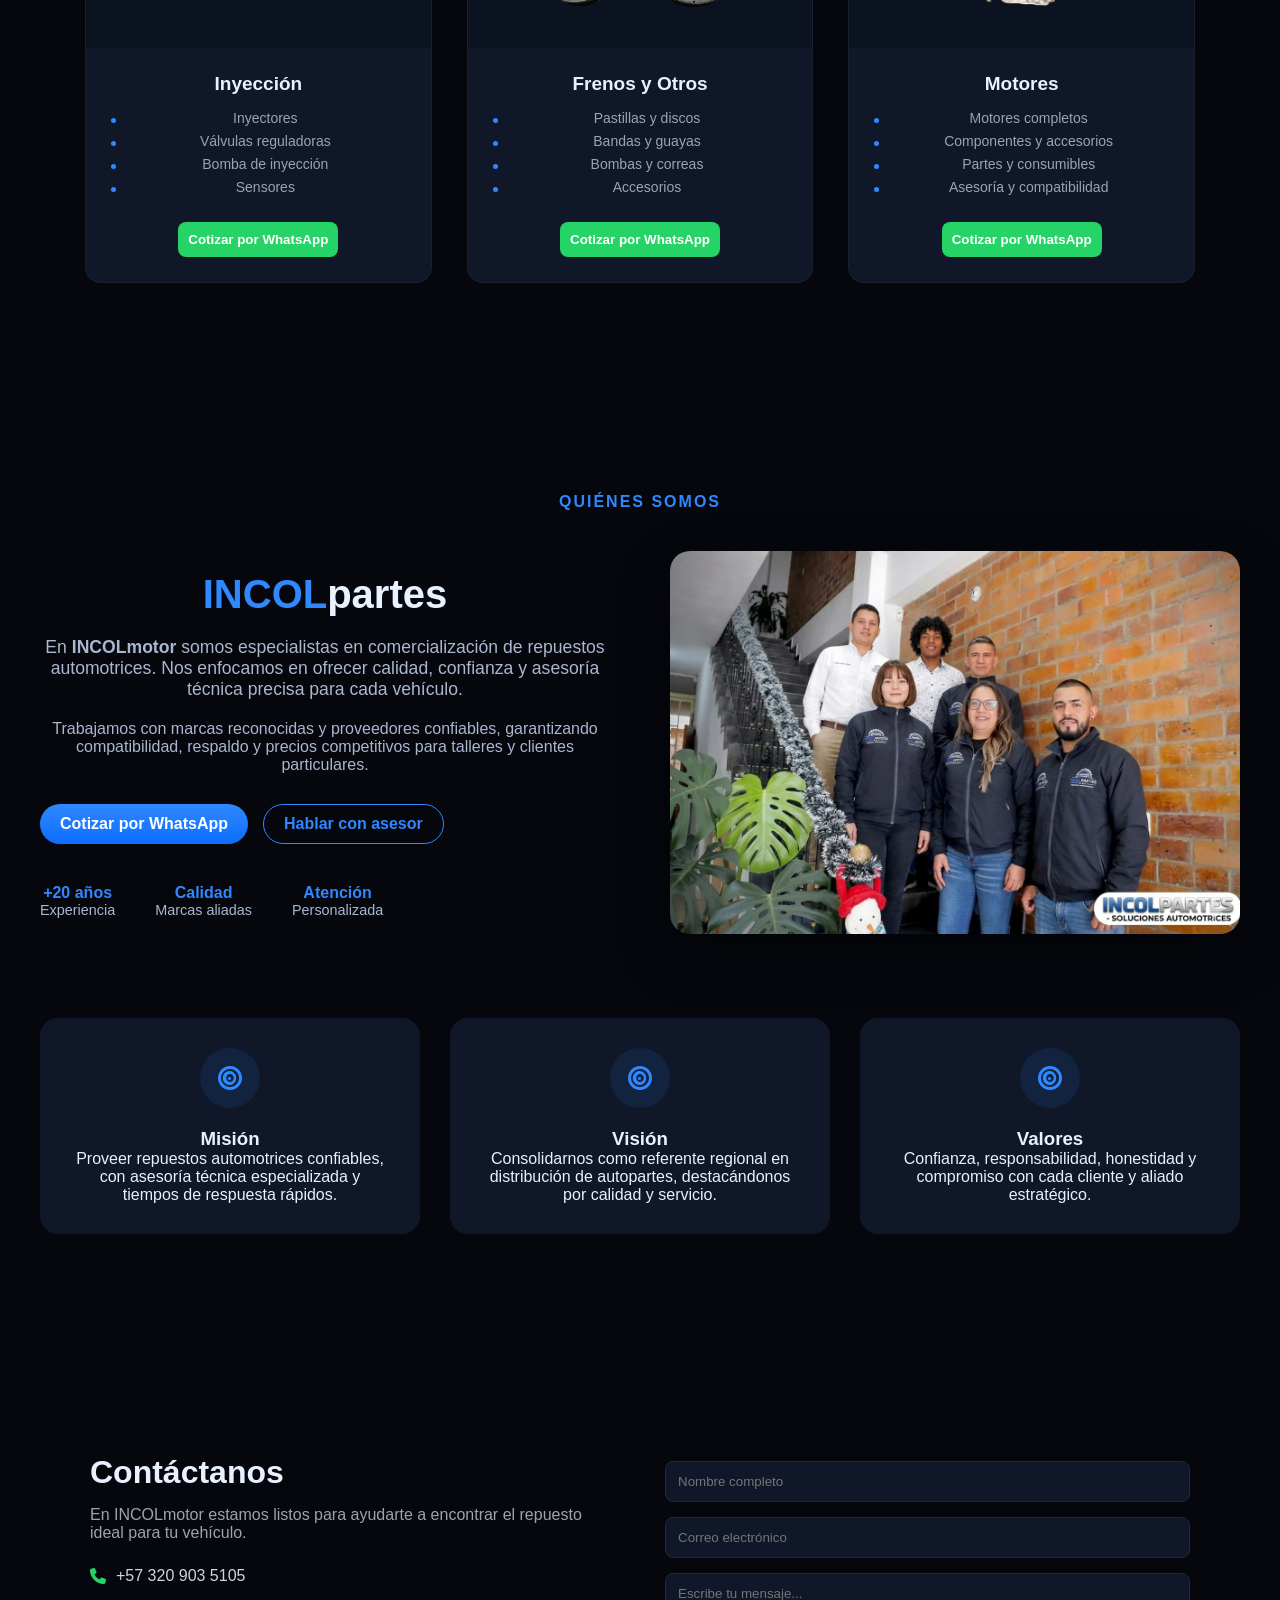
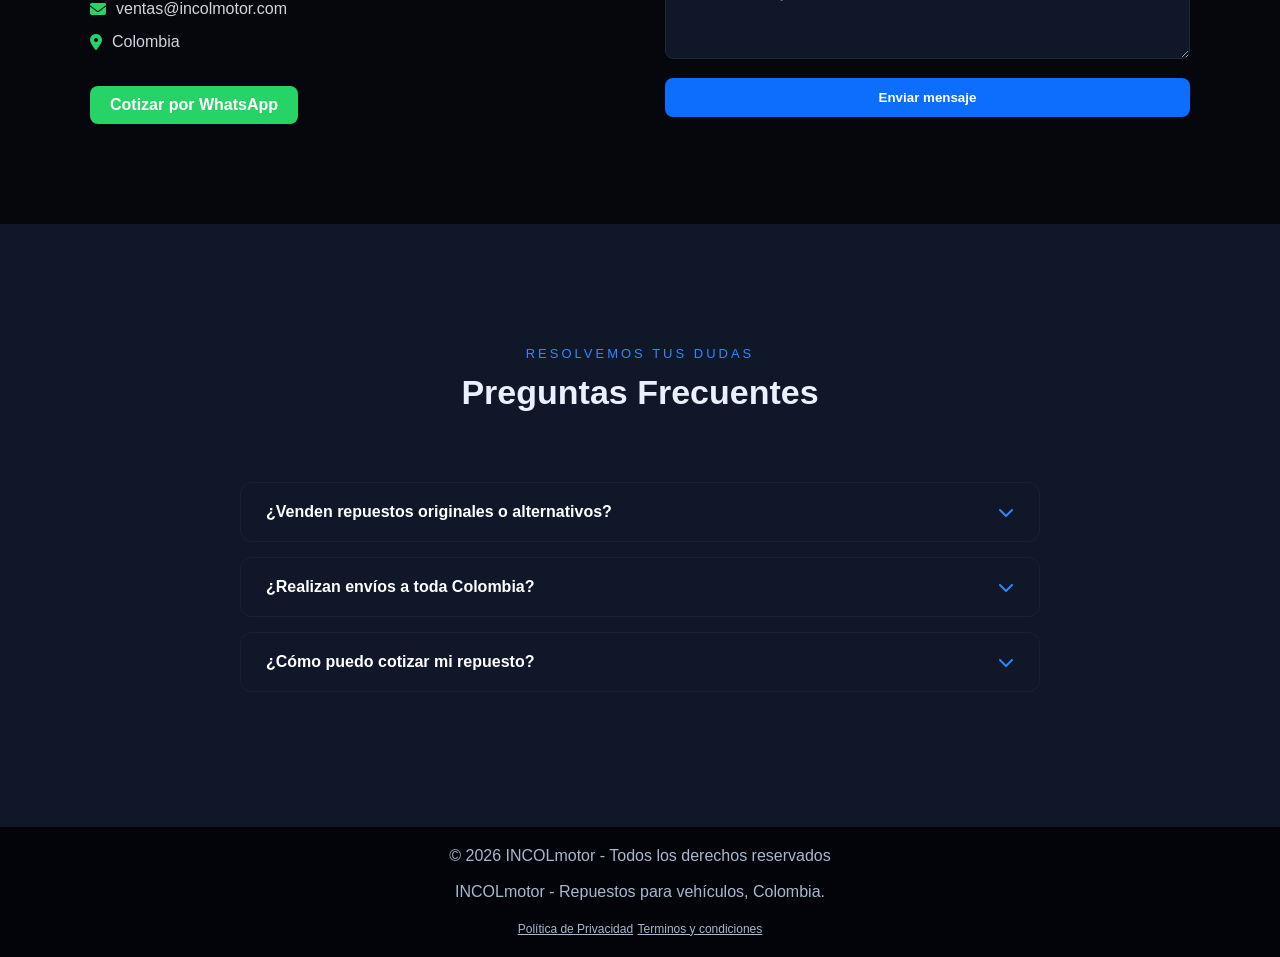
==== commit fbdd13cc: "Merge branch 'main' of github.com/YisusKash/WEB" ====
--- a/index.html
+++ b/index.html
@@ -28,12 +28,12 @@
 cotizar repuestos,
 repuestos por whatsapp
 ">
-  <meta name="author" content="INCOLpartes">
+  <meta name="author" content="INCOLmotor">
   <meta name="robots" content="index, follow">
   <meta name="description"
-    content="¿Buscas repuestos para tu Mazda, Kia o Chevrolet? En INCOLpartes cotizamos tus autopartes por WhatsApp con envíos rápidos a toda Colombia. ¡Calidad garantizada!">
-  <title>Repuestos para Carros en Colombia | Autopartes Originales INCOLpartes</title>
-  <link rel="icon" type="img/png" href="assets/img/logo.jpeg">
+    content="¿Buscas repuestos para tu Mazda, Kia o Chevrolet? En INCOLmotor cotizamos tus autopartes por WhatsApp con envíos rápidos a toda Colombia. ¡Calidad garantizada!">
+  <title>Repuestos para Carros en Colombia | Autopartes Originales INCOLmotor</title>
+  <link rel="icon" type="img/png" href="assets/img/logo.png">
   <link rel="stylesheet" href="styles.css" />
   <link rel="stylesheet" href="https://cdnjs.cloudflare.com/ajax/libs/font-awesome/6.5.0/css/all.min.css" />
   <!-- Google tag (gtag.js) -->
@@ -47,7 +47,7 @@
     gtag('config', 'AW-18007017920');
   </script>
 </head>
-<a href="https://wa.me/573212505332?text=Hola,%20quiero%20cotizar%20un%20repuesto" class="whatsapp-float"
+<a href="https://wa.me/573209035105?text=Hola,%20quiero%20cotizar%20un%20repuesto" class="whatsapp-float"
   target="_blank">
   <i class="fab fa-whatsapp"></i>
 </a>
@@ -57,8 +57,8 @@
   <header class="header">
     <div class="logo-container">
       <a href="index.html" class="logo-link">
-        <img src="assets/img/logo.jpeg" alt="Repuestos INCOLpartes en Colombia para toda Colombia" class="logo" />
-        <h2 class="brand-text"><span>INCOL</span>partes</h2>
+        <img src="assets/img/logo.png" alt="Repuestos INCOLmotor en Colombia para toda Colombia" class="logo" />
+        <h2 class="brand-text"><span>INCOL</span>motor</h2>
       </a>
     </div>
 
@@ -100,7 +100,7 @@
 
       <div class="hero-buttons">
         <a href="#categorias-estaticas" class="btn-primary">Ver Categorías</a>
-        <a href="https://wa.me/573212505332?text=Hola,%20quiero%20cotizar%20un%20repuesto" class="btn-secondary">Cotizar
+        <a href="https://wa.me/573209035105?text=Hola,%20quiero%20cotizar%20un%20repuesto" class="btn-secondary">Cotizar
           por WhatsApp</a>
       </div>
 
@@ -138,7 +138,7 @@
               materiales de
               alta durabilidad, garantiza un óptimo funcionamiento del sistema eléctrico y mayor vida útil de la
               batería.</p>
-            <a href="https://wa.me/573212505332?text=Hola,%20quisiera%20cotizar%20el%20alternador%20del%20Chevrolet%20Spark%20"
+            <a href="https://wa.me/573209035105?text=Hola,%20quisiera%20cotizar%20el%20alternador%20del%20Chevrolet%20Spark%20"
               target="_blank" class="btn-primary">
               Cotizar
             </a>
@@ -151,7 +151,7 @@
               circulación del
               refrigerante y evitar sobrecalentamientos. Alta resistencia y ajuste perfecto para una instalación segura.
             </p>
-            <a href="https://wa.me/573212505332?text=Hola,%20quisiera%20cotizar%20la%20bomba%20de%20agua%20haval%20H3/%20H5"
+            <a href="https://wa.me/573209035105?text=Hola,%20quisiera%20cotizar%20la%20bomba%20de%20agua%20haval%20H3/%20H5"
               target="_blank" class="btn-primary">
               Cotizar
             </a>
@@ -163,7 +163,7 @@
             <p>Regulador de presión para <strong>Mazda CX-5</strong> que asegura un flujo constante de combustible hacia
               el motor. Mejora
               el rendimiento, la eficiencia y la estabilidad del sistema de inyección.</p>
-            <a href="https://wa.me/573212505332?text=Hola,%20quisiera%20cotizar%20el%20Regulador%20de%20presion%20del%20Mazda%20CX-5"
+            <a href="https://wa.me/573209035105?text=Hola,%20quisiera%20cotizar%20el%20Regulador%20de%20presion%20del%20Mazda%20CX-5"
               target="_blank" class="btn-primary">
               Cotizar
             </a>
@@ -175,7 +175,7 @@
             <p>Culata completa para <strong>Chery Yoyo 380</strong>, fabricada con precisión para un sellado perfecto y
               máximo
               rendimiento del motor. Ideal para reparaciones mayores y restauraciones confiables.</p>
-            <a href="https://wa.me/573212505332?text=Hola,%20quisiera%20cotizar%20la%20Culata%20del%20motor%20C.%20Cherry%20Yoyo%20380"
+            <a href="https://wa.me/573209035105?text=Hola,%20quisiera%20cotizar%20la%20Culata%20del%20motor%20C.%20Cherry%20Yoyo%20380"
               target="_blank" class="btn-primary">
               Cotizar
             </a>
@@ -187,7 +187,7 @@
             <p>Bomba de aceite para <strong>Jinbei H2</strong>, esencial para la correcta lubricación del motor.
               Mantiene la presión
               adecuada y protege los componentes internos contra el desgaste prematuro.</p>
-            <a href="https://wa.me/573212505332?text=Hola,%20quisiera%20cotizar%20la%20la%20Bomba%20de%20aceite%20JINBEI%20H2%20"
+            <a href="https://wa.me/573209035105?text=Hola,%20quisiera%20cotizar%20la%20la%20Bomba%20de%20aceite%20JINBEI%20H2%20"
               target="_blank" class="btn-primary">
               Cotizar
             </a>
@@ -199,7 +199,7 @@
             <p>Kit de clutch completo <strong>JAC J6</strong>, incluye disco, prensa y balinera. Proporciona cambios
               suaves, mejor
               transmisión de potencia y mayor durabilidad en condiciones exigentes.</p>
-            <a href="https://wa.me/573212505332?text=Hola,%20quisiera%20cotizar%20el%20Kit%20de%20clutch%20JAC%20J6%20"
+            <a href="https://wa.me/573209035105?text=Hola,%20quisiera%20cotizar%20el%20Kit%20de%20clutch%20JAC%20J6%20"
               target="_blank" class="btn-primary">
               Cotizar
             </a>
@@ -211,7 +211,7 @@
             <p>Bomba de gasolina para <strong>Toyota Hilux</strong> con alto desempeño y presión constante. Garantiza un
               suministro
               eficiente de combustible y un arranque confiable en todo momento.</p>
-            <a href="https://wa.me/573212505332?text=Hola,%20quisiera%20cotizar%20la%20bomba%20de%20gasolina%20para%20la%20Toyota%20Hilux"
+            <a href="https://wa.me/573209035105?text=Hola,%20quisiera%20cotizar%20la%20bomba%20de%20gasolina%20para%20la%20Toyota%20Hilux"
               target="_blank" class="btn-primary">
               Cotizar
             </a>
@@ -223,7 +223,7 @@
             <p>Motor de arranque para <strong>Nissan Tiida</strong>, diseñado para ofrecer encendido rápido y seguro.
               Construcción
               robusta que asegura larga vida útil y desempeño óptimo.</p>
-            <a href="https://wa.me/573212505332?text=Hola,%20quisiera%20cotizar%20el%20motor%20de%20arranque%20del%20Nissan%20TIIDA%20"
+            <a href="https://wa.me/573209035105?text=Hola,%20quisiera%20cotizar%20el%20motor%20de%20arranque%20del%20Nissan%20TIIDA%20"
               target="_blank" class="btn-primary">
               Cotizar
             </a>
@@ -280,7 +280,7 @@
             <h3>Pastilla de frenos delanteros Chevrolet Spark GT</h3>
             <p>Pastillas de freno delanteras para Chevrolet Spark GT, diseñadas para ofrecer frenado seguro, silencioso
               y de alta durabilidad. Excelente desempeño tanto en ciudad como en carretera.</p>
-            <a href="https://wa.me/573212505332?text=Hola,%20quisiera%20cotizar%20las%20pastillas%20delanteras%20del%20Chevrolet%20Spark%20GT"
+            <a href="https://wa.me/573209035105?text=Hola,%20quisiera%20cotizar%20las%20pastillas%20delanteras%20del%20Chevrolet%20Spark%20GT"
               target="_blank" class="btn-primary">
               Cotizar
             </a>
@@ -291,7 +291,7 @@
             <h3>Sensor MAP Ford Ecosport 2.0</h3>
             <p>Sensor MAP para Ford EcoSport 2.0, encargado de medir la presión del aire en el múltiple de admisión para
               optimizar la mezcla de combustible y mejorar el desempeño del motor.</p>
-            <a href="https://wa.me/573212505332?text=Hola,%20quisiera%20cotizar%20el%20sensor%20MAP%20Ecosport%20"
+            <a href="https://wa.me/573209035105?text=Hola,%20quisiera%20cotizar%20el%20sensor%20MAP%20Ecosport%20"
               target="_blank" class="btn-primary">
               Cotizar
             </a>
@@ -302,7 +302,7 @@
             <h3>Amortiguador delantero Chery Tiggo 2</h3>
             <p>Amortiguador delantero para Chery Tiggo 2, garantiza estabilidad, confort y mejor control del vehículo.
               Fabricado con materiales resistentes para mayor vida útil.</p>
-            <a href="https://wa.me/573212505332?text=Hola,%20quisiera%20cotizar%20el%20amortiguador%20delanteras%20del%20Chery%20Tiggo%20"
+            <a href="https://wa.me/573209035105?text=Hola,%20quisiera%20cotizar%20el%20amortiguador%20delanteras%20del%20Chery%20Tiggo%20"
               target="_blank" class="btn-primary">
               Cotizar
             </a>
@@ -313,7 +313,7 @@
             <h3>Discos del freno ventilado Mazda 3 </h3>
             <p>Discos de freno ventilados para Mazda 3, optimizados para disipar el calor y mejorar la eficiencia de
               frenado. Mayor seguridad y rendimiento en cada trayecto.</p>
-            <a href="https://wa.me/573212505332?text=Hola,%20quisiera%20cotizar%20las%20discos%20del%20freno%20ventilado%20Mazda%203"
+            <a href="https://wa.me/573209035105?text=Hola,%20quisiera%20cotizar%20las%20discos%20del%20freno%20ventilado%20Mazda%203"
               target="_blank" class="btn-primary">
               Cotizar
             </a>
@@ -324,7 +324,7 @@
             <h3>Inyector de combustible para Hyundai Accent 1.6</h3>
             <p>Inyector de combustible para Hyundai Accent 1.6, proporciona pulverización precisa y eficiente, mejorando
               el rendimiento del motor y el consumo de combustible.</p>
-            <a href="https://wa.me/573212505332?text=Hola,%20quisiera%20cotizar%20el%20inyector%20combustible%20para%20el%20Hyundai%20Accent%201.6"
+            <a href="https://wa.me/573209035105?text=Hola,%20quisiera%20cotizar%20el%20inyector%20combustible%20para%20el%20Hyundai%20Accent%201.6"
               target="_blank" class="btn-primary">
               Cotizar
             </a>
@@ -335,7 +335,7 @@
             <h3>Radiador de aluminio para Toyota Prado</h3>
             <p>Radiador de aluminio para Toyota Prado, diseñado para mantener la temperatura ideal del motor y evitar
               sobrecalentamientos. Alta resistencia y excelente capacidad de enfriamiento.</p>
-            <a href="https://wa.me/573212505332?text=Hola,%20quisiera%20cotizar%20el%20radiador%20de%20aluminio%20para%20el%20Toyota%20Prado"
+            <a href="https://wa.me/573209035105?text=Hola,%20quisiera%20cotizar%20el%20radiador%20de%20aluminio%20para%20el%20Toyota%20Prado"
               target="_blank" class="btn-primary">
               Cotizar
             </a>
@@ -370,7 +370,7 @@
               <li>Filtros y bombas</li>
               <li>Turbo y radiador</li>
             </ul>
-            <a href="https://wa.me/573212505332?text=Quisiera%20cotizar%20unos%20repuestos%20del%20motor"
+            <a href="https://wa.me/573209035105?text=Quisiera%20cotizar%20unos%20repuestos%20del%20motor"
               target="_blank">
               <button class="cat-card__btn btn-whatsapp" data-text="Hola, quiero cotizar partes de motor.">
                 Cotizar por WhatsApp
@@ -392,7 +392,7 @@
               <li>Bomba y guaya</li>
               <li>Componentes completos</li>
             </ul>
-            <a href="https://wa.me/573212505332?text=Quisiera%20cotizar%20el%20kit%20de%20embrague" target="_blank">
+            <a href="https://wa.me/573209035105?text=Quisiera%20cotizar%20el%20kit%20de%20embrague" target="_blank">
               <button class="cat-card__btn btn-whatsapp" data-text="Hola, quiero cotizar kit de embrague.">
                 Cotizar por WhatsApp
               </button>
@@ -413,7 +413,7 @@
               <li>Amortiguadores</li>
               <li>Bujes y bocines</li>
             </ul>
-            <a href="https://wa.me/573212505332?text=Quiero%20cotizar%20repuestos%20de%20la%20suspension."
+            <a href="https://wa.me/573209035105?text=Quiero%20cotizar%20repuestos%20de%20la%20suspension."
               target="_blank">
               <button class="cat-card__btn btn-whatsapp" data-text="Hola, quiero cotizar repuestos de suspensión.">
                 Cotizar por WhatsApp
@@ -435,7 +435,7 @@
               <li>Bomba de inyección</li>
               <li>Sensores</li>
             </ul>
-            <a href="https://wa.me/573212505332?text=Quisiera%20cotizar%20los%20repuestos%20de%20la%20inyeccion%20del%20"
+            <a href="https://wa.me/573209035105?text=Quisiera%20cotizar%20los%20repuestos%20de%20la%20inyeccion%20del%20"
               target="_blank">
               <button class="cat-card__btn btn-whatsapp" data-text="Hola, quiero cotizar repuestos de inyección.">
                 Cotizar por WhatsApp
@@ -457,7 +457,7 @@
               <li>Bombas y correas</li>
               <li>Accesorios</li>
             </ul>
-            <a href="https://wa.me/573212505332?text=Quisiera%20cotizar%20los%20frenos%20del%20" target="_blank">
+            <a href="https://wa.me/573209035105?text=Quisiera%20cotizar%20los%20frenos%20del%20" target="_blank">
               <button class="cat-card__btn btn-whatsapp" data-text="Hola, quiero cotizar frenos y otros repuestos.">
                 Cotizar por WhatsApp
               </button>
@@ -478,7 +478,7 @@
               <li>Partes y consumibles</li>
               <li>Asesoría y compatibilidad</li>
             </ul>
-            <a href="https://wa.me/573212505332?text=Quisiera%20cotizar%20el%20motor%20del%20" target="_blank">
+            <a href="https://wa.me/573209035105?text=Quisiera%20cotizar%20el%20motor%20del%20" target="_blank">
               <button class="cat-card__btn btn-whatsapp" data-text="Hola, quiero cotizar motores.">
                 Cotizar por WhatsApp
               </button>
@@ -499,7 +499,7 @@
           <h2><span>INCOL</span>partes</h2>
 
           <p class="about__lead">
-            En <strong>INCOLpartes</strong> somos especialistas en
+            En <strong>INCOLmotor</strong> somos especialistas en
             comercialización de repuestos automotrices. Nos enfocamos en
             ofrecer calidad, confianza y asesoría técnica precisa para cada
             vehículo.
@@ -512,7 +512,7 @@
           </p>
 
           <div class="about__actions">
-            <a href="https://wa.me/573212505332?text=Hola,%20quiero%20cotizar%20un%20repuesto" target="_blank"
+            <a href="https://wa.me/573209035105?text=Hola,%20quiero%20cotizar%20un%20repuesto" target="_blank"
               class="btn-primary">
               Cotizar por WhatsApp
             </a>
@@ -539,7 +539,7 @@
         </div>
 
         <div class="about__media">
-          <img src="assets/img/INCOLpartes.jpeg" alt="INCOLpartes sede" loading="lazy" />
+          <img src="assets/img/INCOLpartes.jpeg" alt="INCOLmotor sede" loading="lazy" />
         </div>
       </div>
 
@@ -586,16 +586,16 @@
 
       <div class="contact-info">
         <h2>Contáctanos</h2>
-        <p>En Incolpartes estamos listos para ayudarte a encontrar el repuesto ideal para tu vehículo.</p>
+        <p>En INCOLmotor estamos listos para ayudarte a encontrar el repuesto ideal para tu vehículo.</p>
 
         <div class="contact-item">
           <i class="fas fa-phone"></i>
-          <span>+57 321 250 5332</span>
+          <span>+57 320 903 5105</span>
         </div>
 
         <div class="contact-item">
           <i class="fas fa-envelope"></i>
-          <span>contact@incolpartes.com</span>
+          <span>ventas@incolmotor.com</span>
         </div>
 
         <div class="contact-item">
@@ -603,7 +603,7 @@
           <span>Colombia</span>
         </div>
 
-        <a href="https://wa.me/573212505332?text=Hola,%20quiero%20cotizar%20un%20repuesto" class="btn-whatsapp"
+        <a href="https://wa.me/573209035105?text=Hola,%20quiero%20cotizar%20un%20repuesto" class="btn-whatsapp"
           target="_blank">
           Cotizar por WhatsApp
         </a>
@@ -640,7 +640,7 @@
             <i class="fas fa-chevron-down"></i>
           </div>
           <div class="faq-answer">
-            <p>En <strong>INCOLpartes</strong> manejamos ambas líneas. Contamos con repuestos originales para
+            <p>En <strong>INCOLmotor</strong> manejamos ambas líneas. Contamos con repuestos originales para
               <strong>Ford, Kia y Chevrolet</strong>, además de opciones alternativas de alta calidad con garantía.
             </p>
           </div>
@@ -674,11 +674,12 @@
 
 
   <footer>
-    <p>© 2006 INCOLpartes - Todos los derechos reservados</p>
+    <p>© 2026 INCOLmotor - Todos los derechos reservados</p>
     <br>
-    <p>Incolpartes - Repuestos para vehículos, Colombia.</p>
+    <p>INCOLmotor - Repuestos para vehículos, Colombia.</p>
     <br>
     <a href="privacidad.html" style="color: var(--muted); font-size: 12px;">Política de Privacidad</a>
+    <a href="T&C.html" style="color: var(--muted); font-size: 12px;">Terminos y condiciones</a>
   </footer>
 
   <script src="script.js"></script>
--- a/styles.css
+++ b/styles.css
@@ -1,6 +1,3 @@
-/* =========================================
-   1. VARIABLES Y ESTILOS GLOBALES
-   ========================================= */
 :root {
   --bg: #05070d;
   --bg-soft: #0f1729;
@@ -37,9 +34,6 @@
   background: var(--bg-soft);
 }
 
-/* =========================================
-   2. COMPONENTES (BOTONES Y FLOATS)
-   ========================================= */
 button,
 .btn-primary,
 .btn-secondary,
@@ -58,7 +52,7 @@
   display: inline-flex;
   align-items: center;
   justify-content: center;
-  text-decoration: none; 
+  text-decoration: none;
   color: white;
   transition: 0.3s ease;
 }
@@ -103,9 +97,10 @@
   box-shadow: 0 8px 20px rgba(0, 0, 0, 0.3);
   z-index: 999;
   transition: 0.3s ease;
-animation: whatsappPulse 2s infinite;
-
-}
+  animation: whatsappPulse 2s infinite;
+
+}
+
 @keyframes whatsappPulse {
   0% {
     transform: scale(1);
@@ -122,13 +117,11 @@
     box-shadow: 0 0 0 0 rgba(37, 211, 102, 0);
   }
 }
+
 .whatsapp-float:hover {
   transform: scale(1.1);
 }
 
-/* =========================================
-   3. HEADER Y NAVEGACIÓN
-   ========================================= */
 .header {
   position: fixed;
   width: 100%;
@@ -182,7 +175,6 @@
   color: var(--primary-soft);
 }
 
-/* MENU HAMBURGUESA Y DROPDOWN */
 .menu-container {
   position: relative;
 }
@@ -246,9 +238,6 @@
   color: var(--primary-soft);
 }
 
-/* =========================================
-   4. HERO SECTION
-   ========================================= */
 .hero {
   min-height: 100vh;
   display: flex;
@@ -325,9 +314,6 @@
   color: #9aa4b2;
 }
 
-/* =========================================
-   5. CARDS Y GRIDS GENERALES
-   ========================================= */
 .card-grid {
   margin-top: 40px;
   display: grid;
@@ -392,9 +378,6 @@
   border: 1px solid var(--primary-soft);
 }
 
-/* =========================================
-   6. CATEGORÍAS ESTÁTICAS
-   ========================================= */
 .categories-static {
   background: #05070d;
   padding: 90px 0;
@@ -521,9 +504,6 @@
   transform: scale(1.03);
 }
 
-/* =========================================
-   7. ABOUT SECTION
-   ========================================= */
 .about {
   padding: 120px 20px;
 }
@@ -592,7 +572,6 @@
   box-shadow: 0 20px 50px rgba(0, 0, 0, 0.4);
 }
 
-/* MISIÓN, VISIÓN, VALORES */
 .about__cards {
   margin-top: 80px;
   display: grid;
@@ -625,9 +604,6 @@
   font-size: 24px;
 }
 
-/* =========================================
-   8. MARCAS ALIADAS
-   ========================================= */
 .brands-section {
   padding: 60px 20px;
   text-align: center;
@@ -663,9 +639,6 @@
   transform: scale(1.05);
 }
 
-/* =========================================
-   9. CONTACTO
-   ========================================= */
 .contact-section {
   background: #05070d;
   padding: 100px 40px;
@@ -723,9 +696,7 @@
   font-weight: 600;
   cursor: pointer;
 }
-/* =========================================
-   12. FAQ ACORDEÓN (ESTILO DARK)
-   ========================================= */
+
 .faq-container {
   max-width: 800px;
   margin: 0 auto;
@@ -781,18 +752,13 @@
 }
 
 .faq-item.active .faq-answer {
-  max-height: 200px; 
+  max-height: 200px;
 }
 
 .faq-item.active .faq-question i {
   transform: rotate(180deg);
 }
 
-
-
-/* =========================================
-   10. CARRUSEL
-   ========================================= */
 .carousel-section {
   padding: 60px 0;
 }
@@ -874,9 +840,17 @@
   z-index: 100;
 }
 
-.arrow.left { left: 10px; }
-.arrow.right { right: 10px; }
-.arrow:hover { background: var(--primary); }
+.arrow.left {
+  left: 10px;
+}
+
+.arrow.right {
+  right: 10px;
+}
+
+.arrow:hover {
+  background: var(--primary);
+}
 
 footer {
   text-align: center;
@@ -885,13 +859,11 @@
   color: var(--muted);
 }
 
-/* =========================================
-   11. MEDIA QUERIES (RESPONSIVE)
-   ========================================= */
 @media (max-width: 1024px) {
   .hero h1 {
     font-size: 2.3rem;
   }
+
   nav {
     display: none;
   }
@@ -901,6 +873,7 @@
   .about__grid {
     grid-template-columns: 1fr;
   }
+
   .about__stats {
     flex-direction: column;
     gap: 15px;
@@ -911,22 +884,28 @@
   .carousel .card {
     flex: 0 0 240px;
   }
+
   .card {
     min-width: 250px;
   }
+
   .section {
     padding: 100px 20px;
   }
+
   .hero {
     height: auto;
     padding: 120px 20px;
   }
+
   .hero h1 {
     font-size: 1.8rem;
   }
+
   .brands-container {
     gap: 20px;
   }
+
   .brands-container img {
     height: 28px;
   }
@@ -936,6 +915,7 @@
   .card {
     min-width: 220px;
   }
+
   .arrow {
     font-size: 18px;
     padding: 6px 10px;
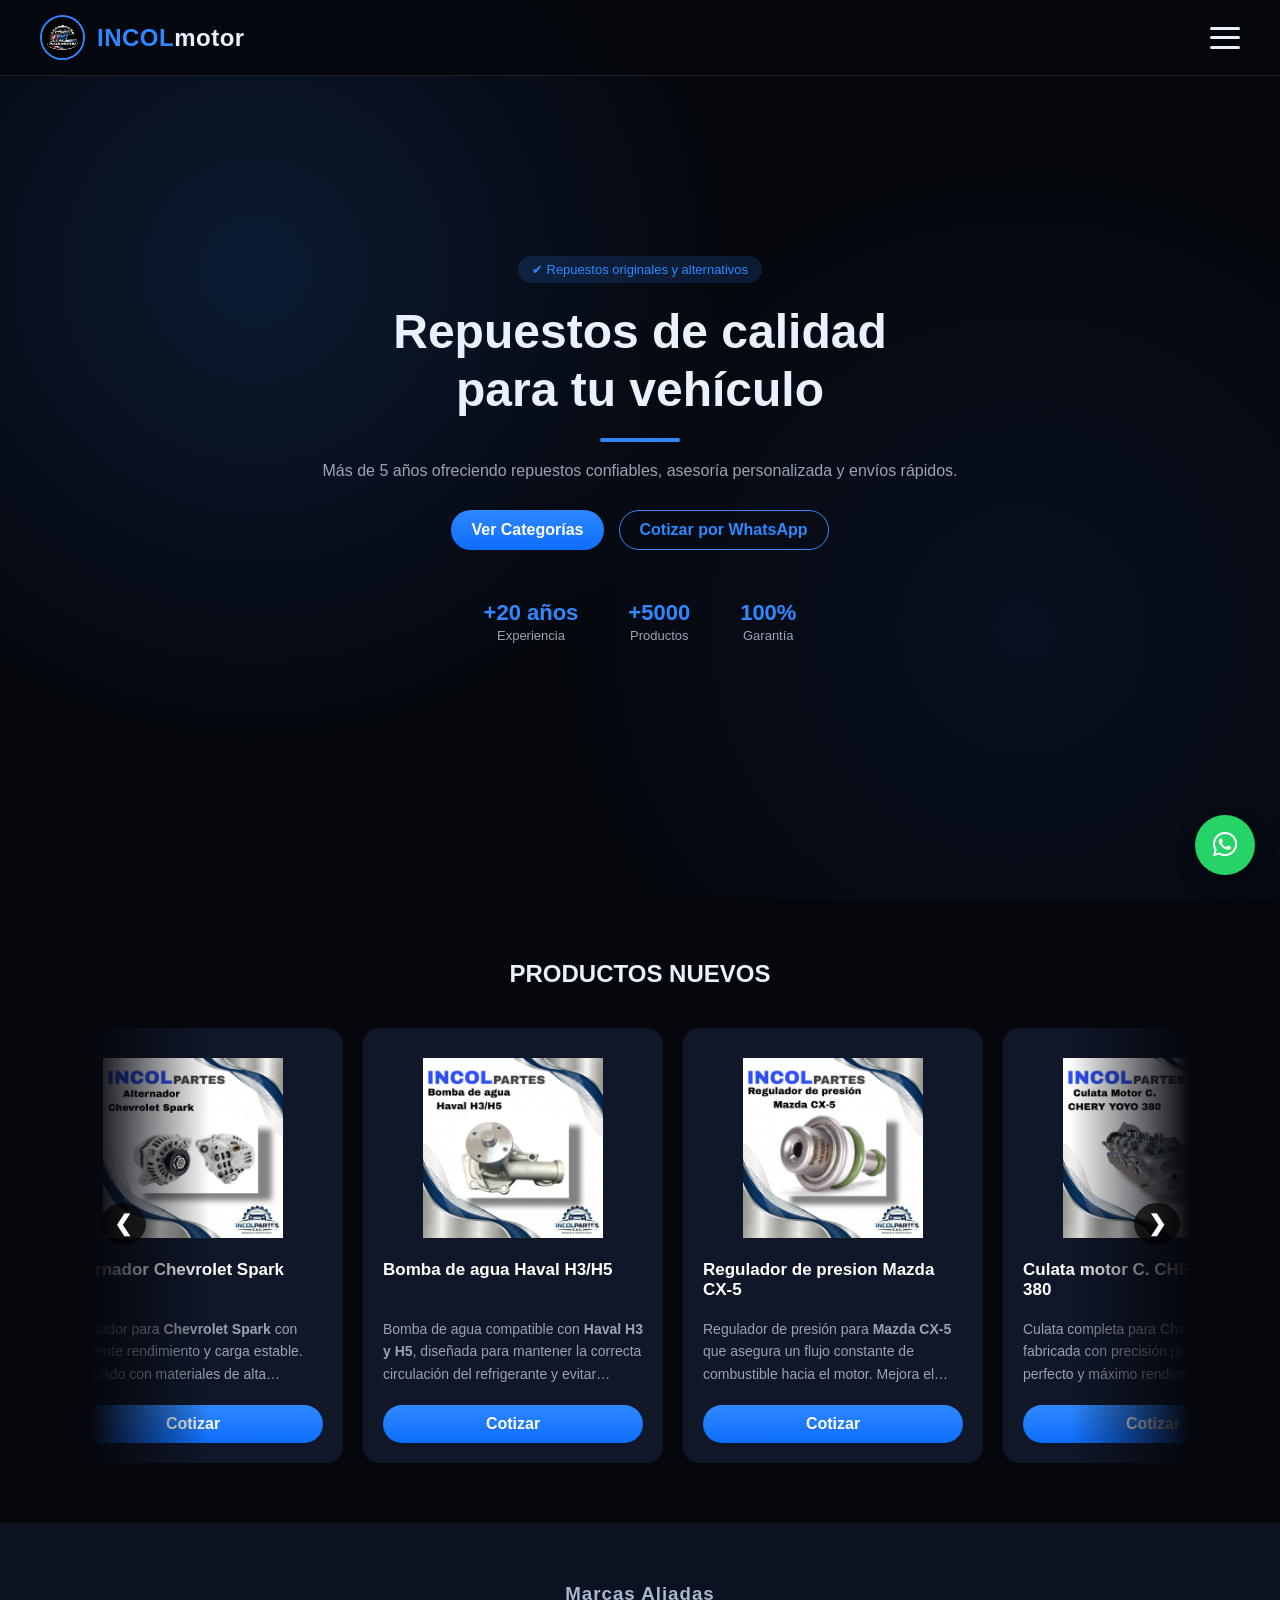
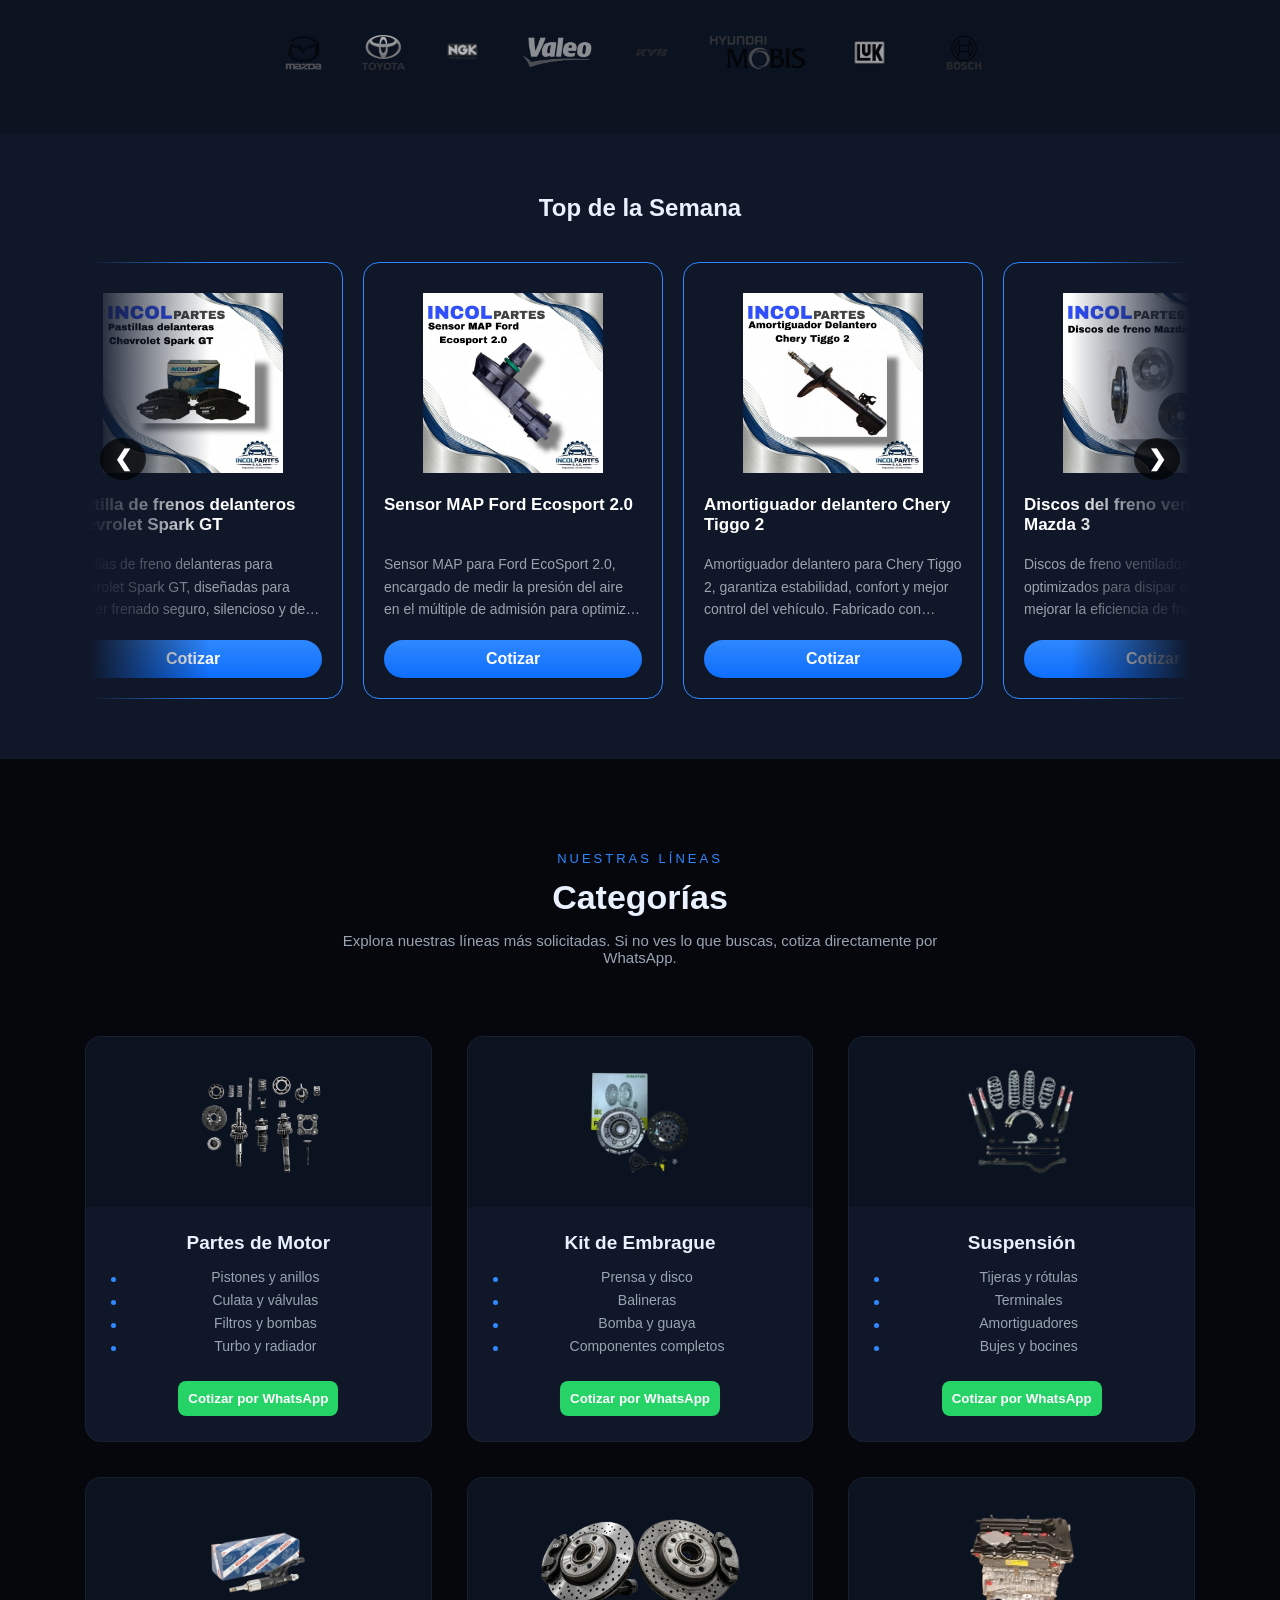
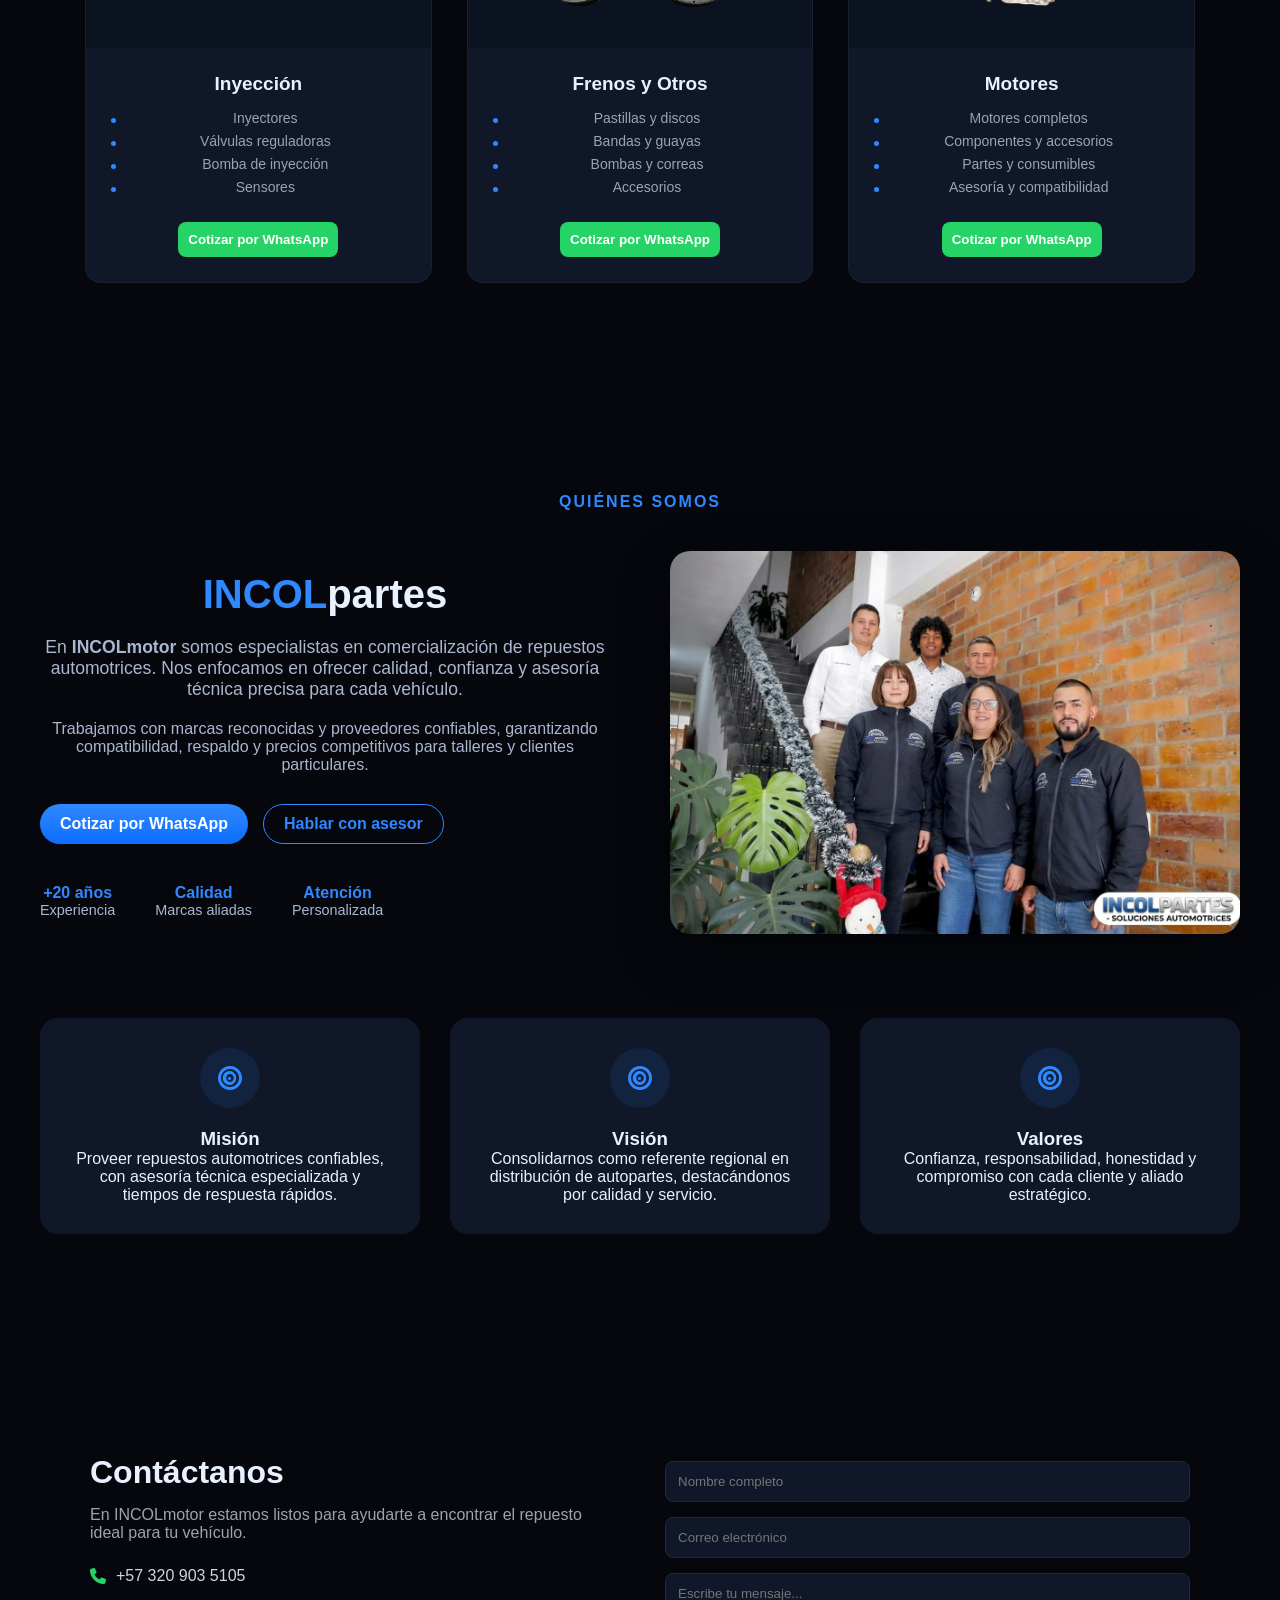
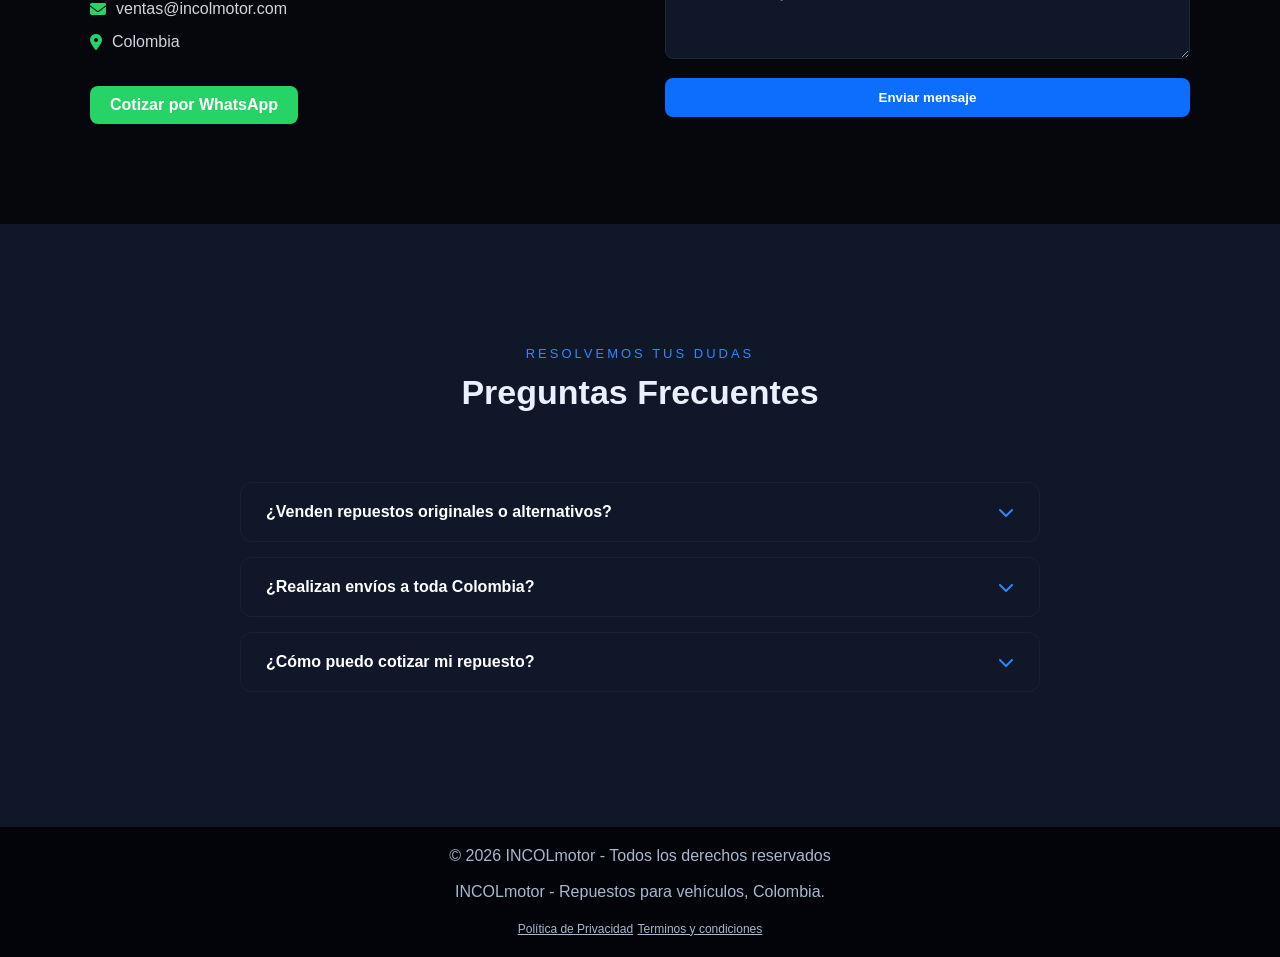
==== commit 5f2f833b: "Merge branch 'main' of github.com/YisusKash/WEB" ====
--- a/index.html
+++ b/index.html
@@ -28,6 +28,30 @@
 cotizar repuestos,
 repuestos por whatsapp
 ">
+  <script type="application/ld+json">
+    {
+      "@context": "https://schema.org",
+      "@type": "AutoPartsStore",
+      "name": "INCOLmotors",
+      "image": "https://www.INCOLmotors.com/assets/img/logo.jpeg",
+      "@id": "",
+      "url": "https://www.INCOLmotors.com",
+      "telephone": "+573209035105",
+      "address": {
+        "@type": "PostalAddress",
+        "streetAddress": "Cl. 66a #80A-86, Engativá, Bogotá",
+        "addressLocality": "Bogotá",
+        "addressCountry": "CO"
+      },
+      "openingHoursSpecification": {
+        "@type": "OpeningHoursSpecification",
+        "dayOfWeek": ["Monday", "Tuesday", "Wednesday", "Thursday", "Friday", "Saturday"],
+        "opens": "08:00",
+        "closes": "18:00"
+      }
+    }
+    </script>
+
   <meta name="author" content="INCOLmotor">
   <meta name="robots" content="index, follow">
   <meta name="description"
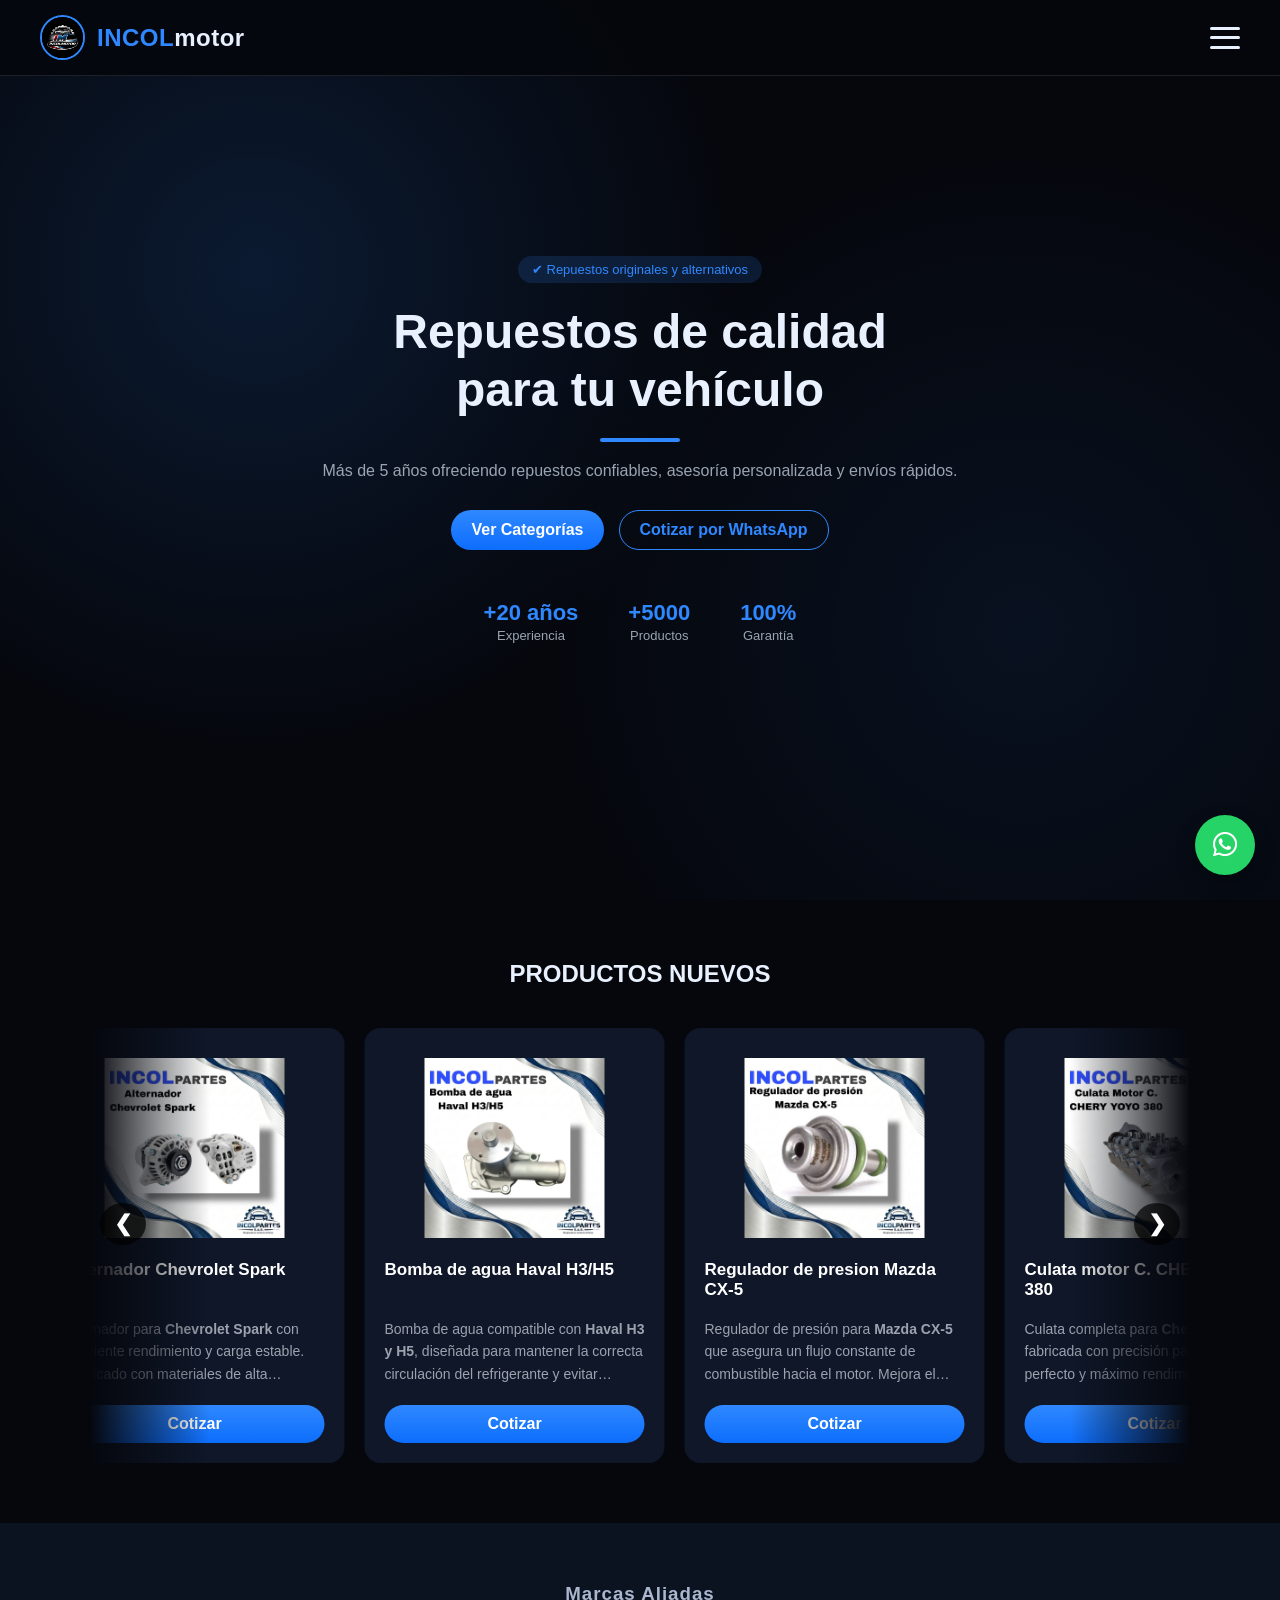
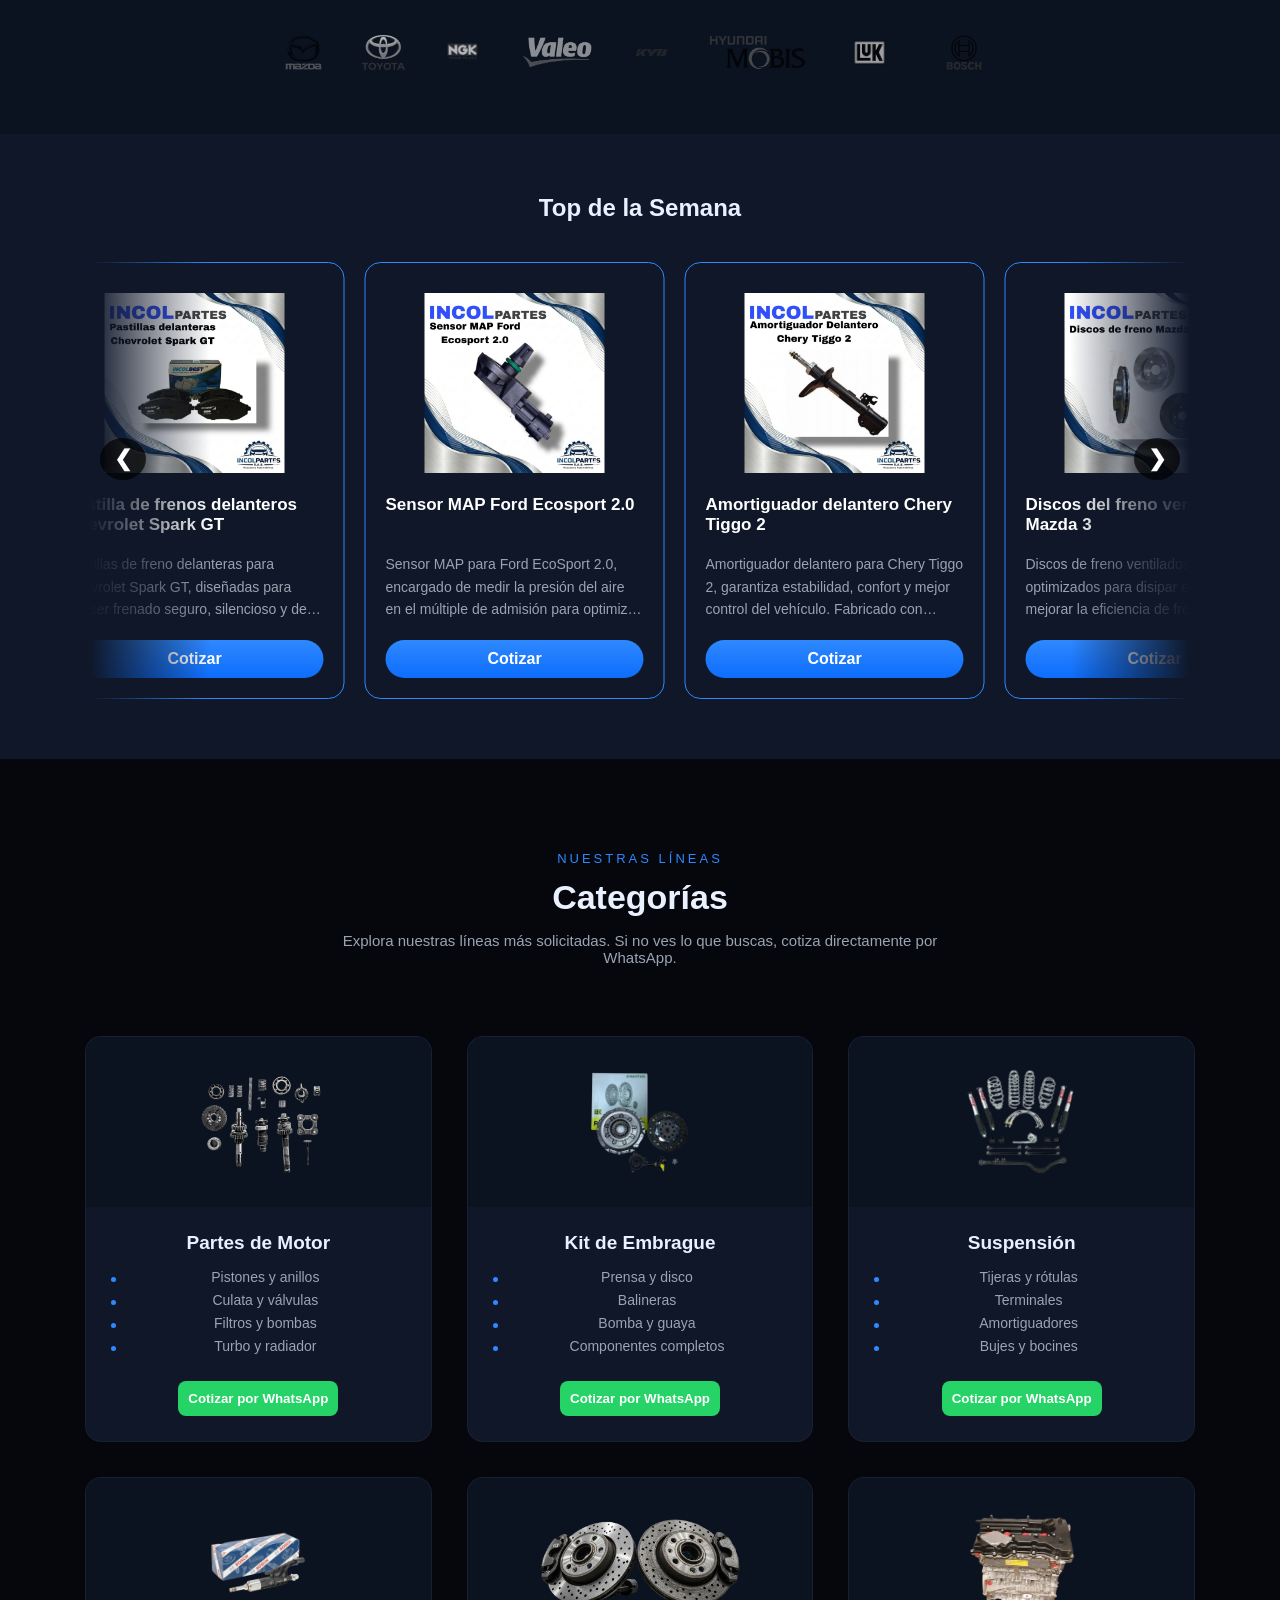
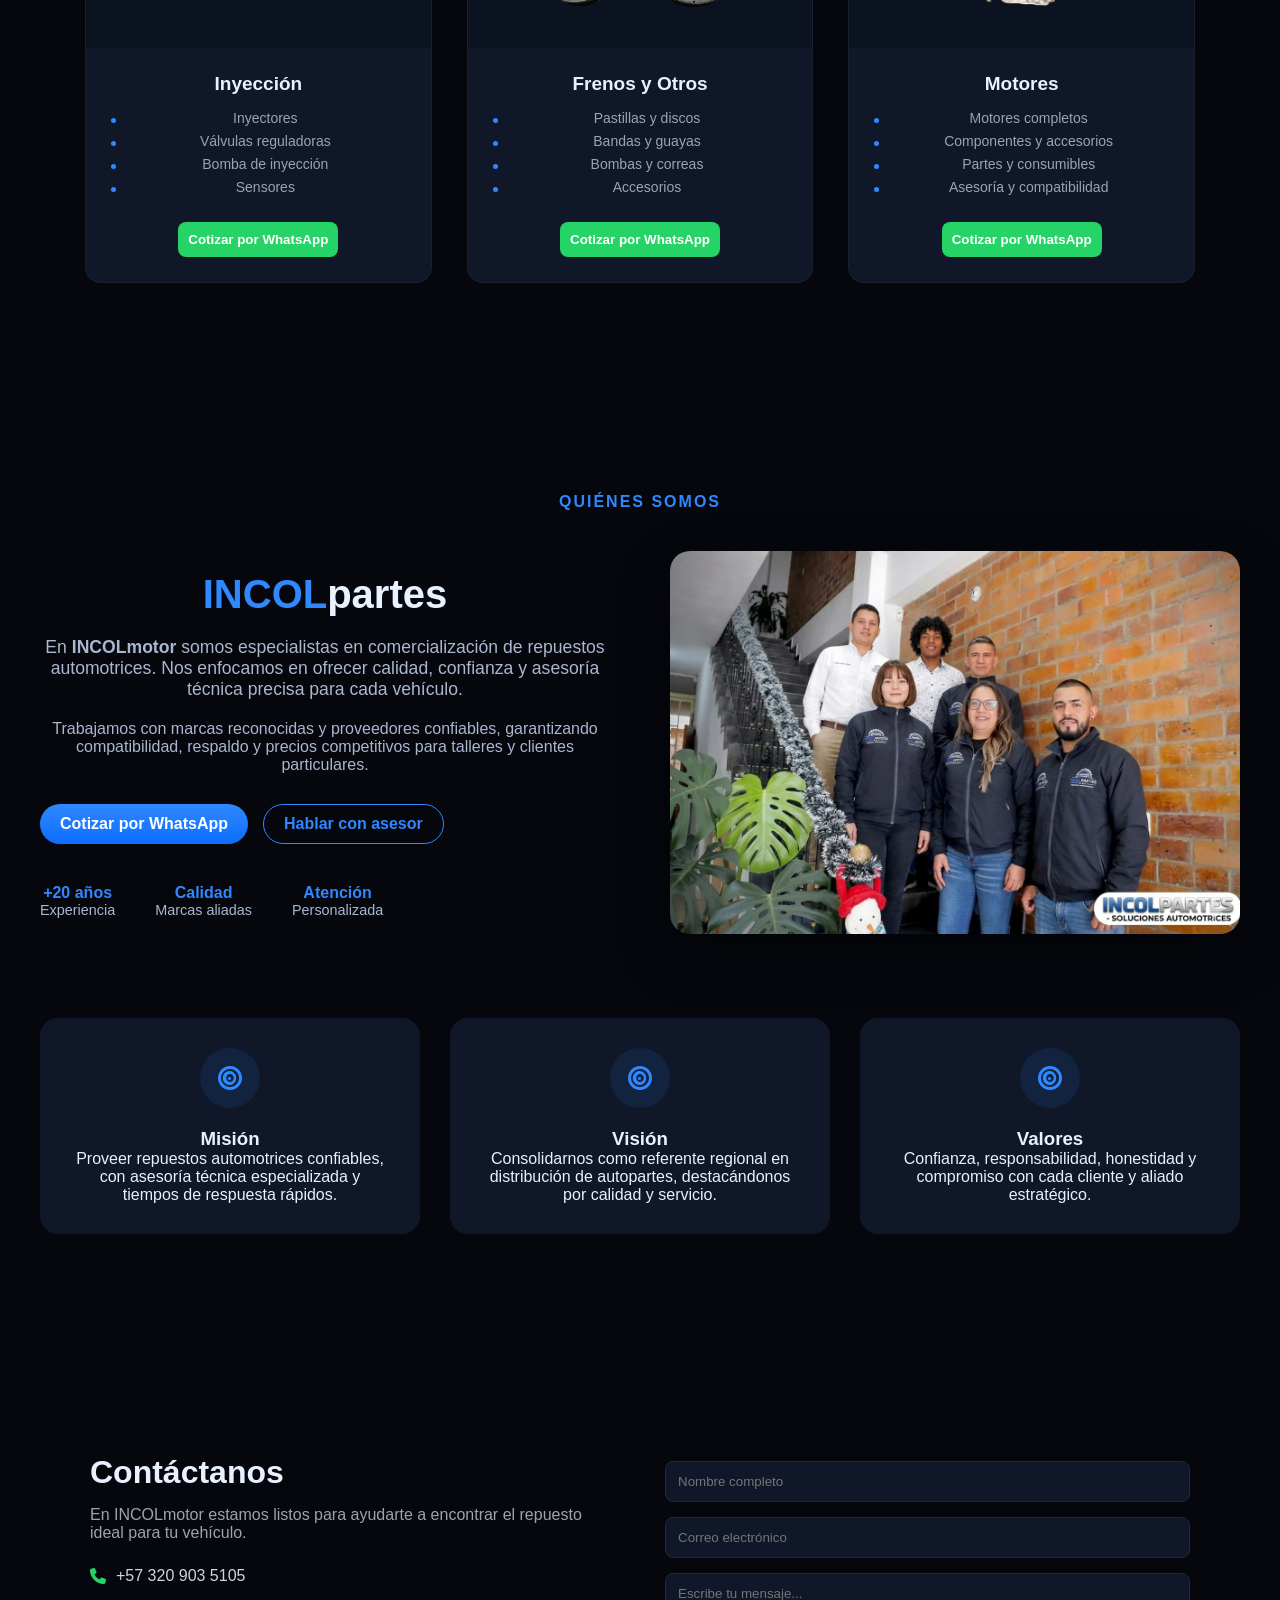
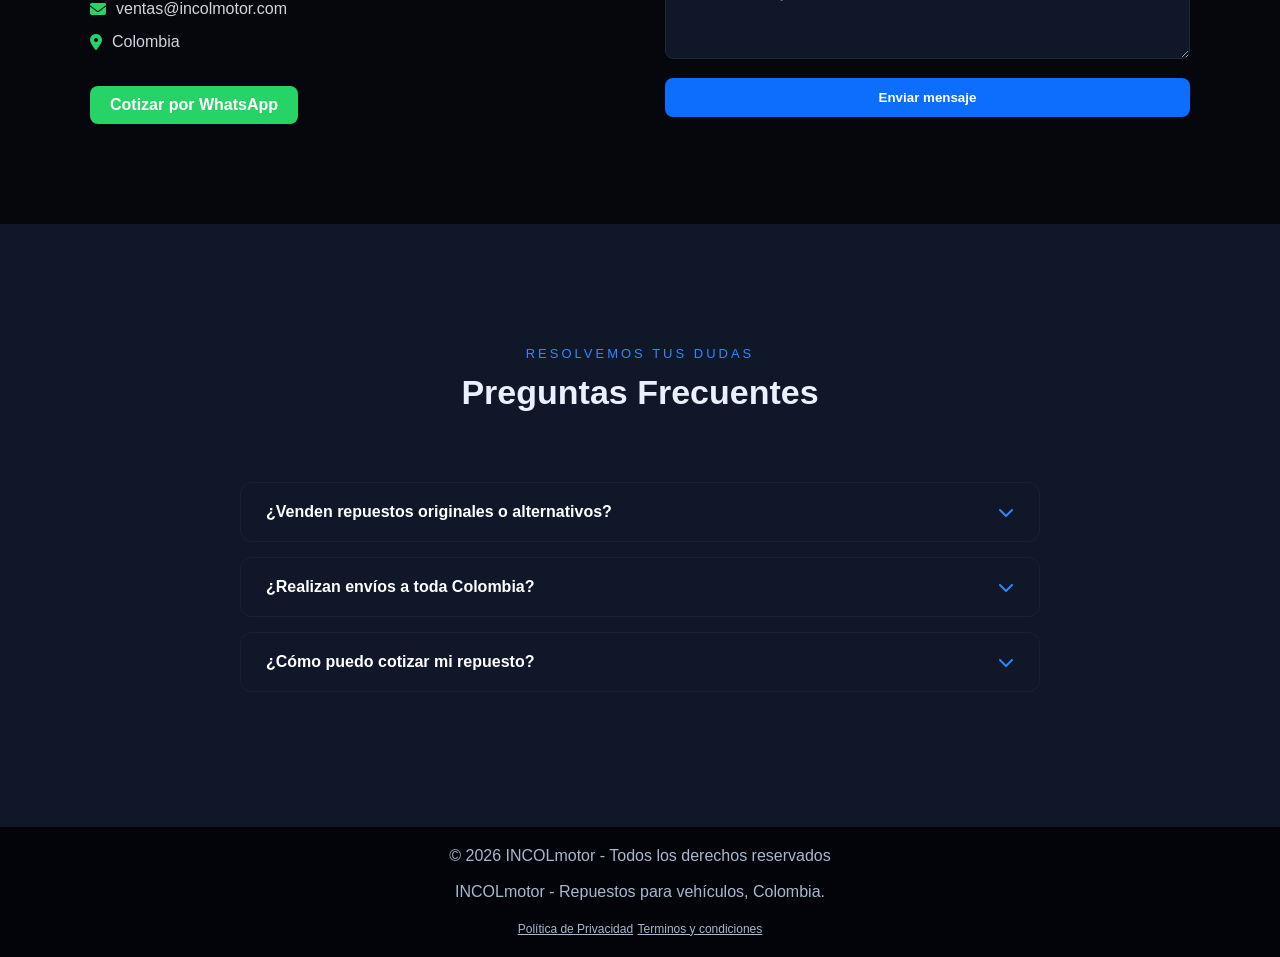
==== commit 457cfdea: "Merge branch 'main' of github.com/YisusKash/WEB" ====
--- a/index.html
+++ b/index.html
@@ -60,16 +60,6 @@
   <link rel="icon" type="img/png" href="assets/img/logo.png">
   <link rel="stylesheet" href="styles.css" />
   <link rel="stylesheet" href="https://cdnjs.cloudflare.com/ajax/libs/font-awesome/6.5.0/css/all.min.css" />
-  <!-- Google tag (gtag.js) -->
-  <script async src="https://www.googletagmanager.com/gtag/js?id=AW-18007017920">
-  </script>
-  <script>
-    window.dataLayer = window.dataLayer || [];
-    function gtag() { dataLayer.push(arguments); }
-    gtag('js', new Date());
-
-    gtag('config', 'AW-18007017920');
-  </script>
 </head>
 <a href="https://wa.me/573209035105?text=Hola,%20quiero%20cotizar%20un%20repuesto" class="whatsapp-float"
   target="_blank">
